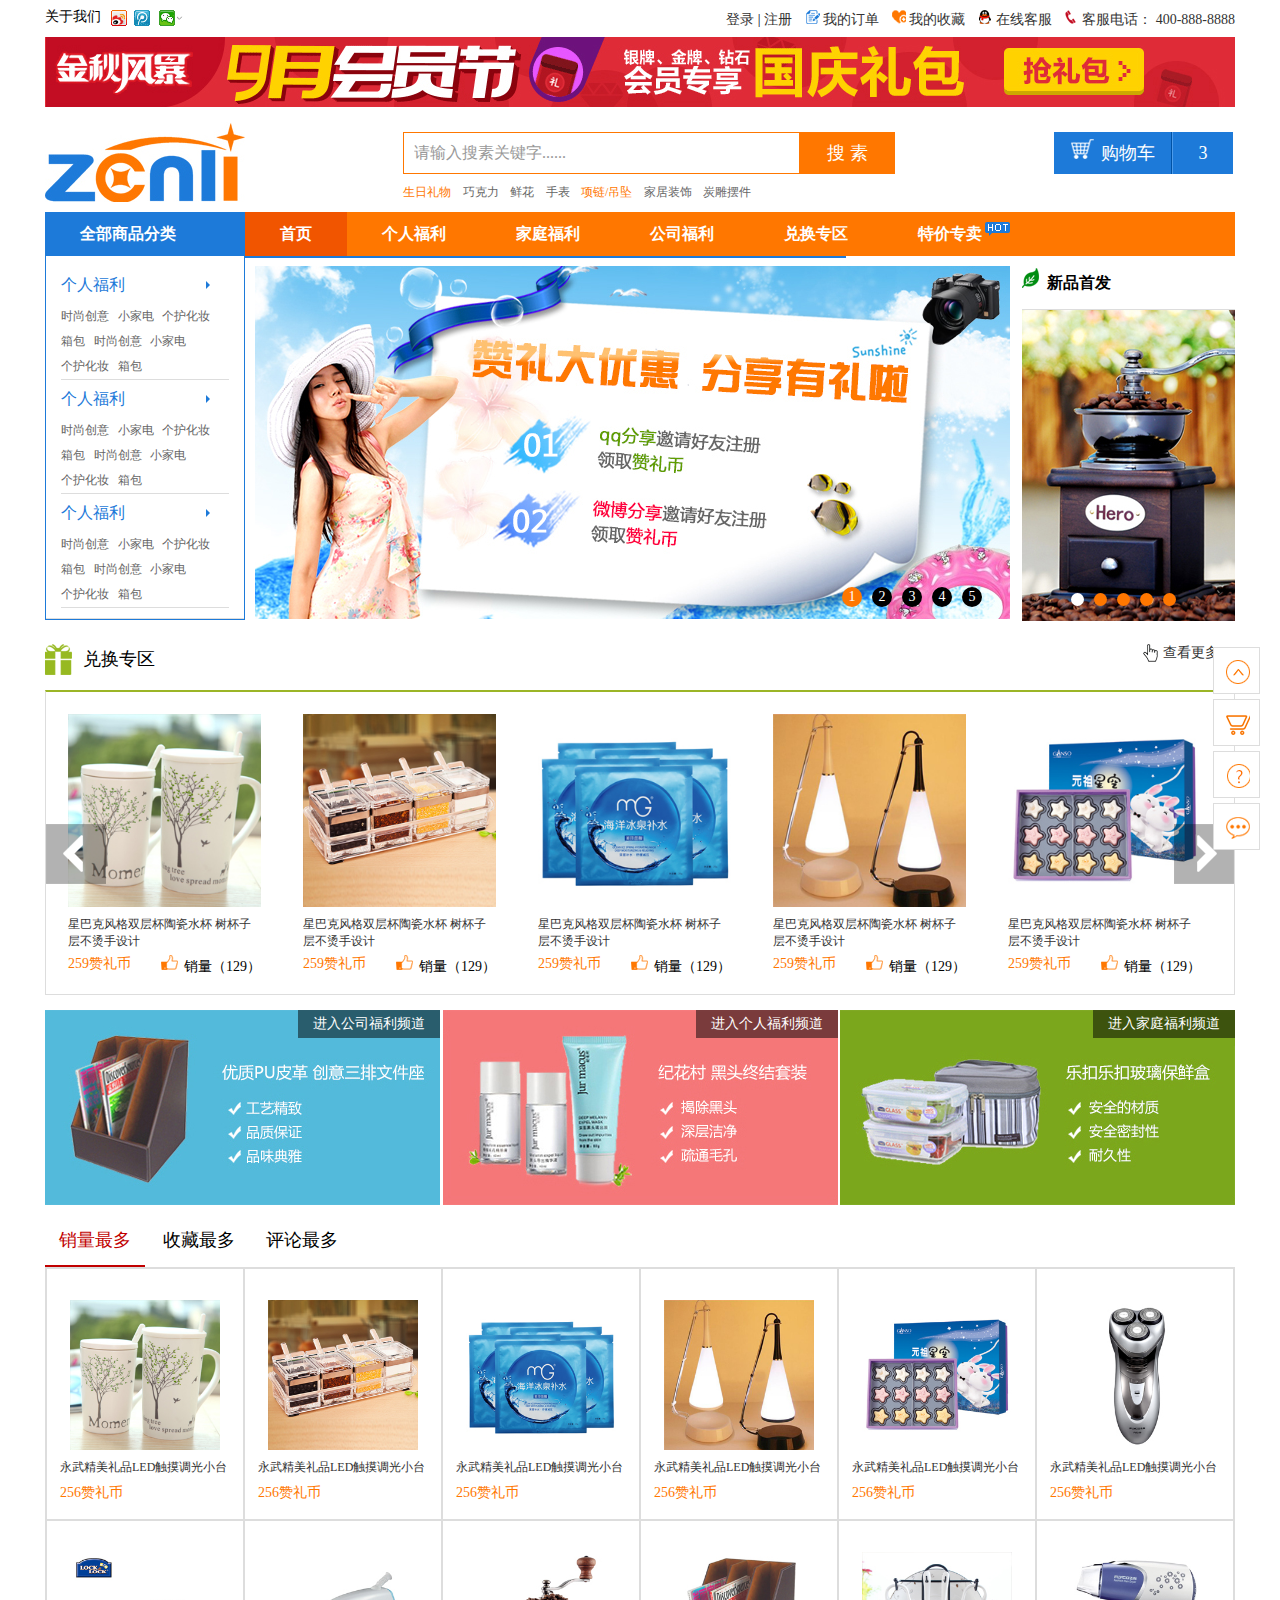
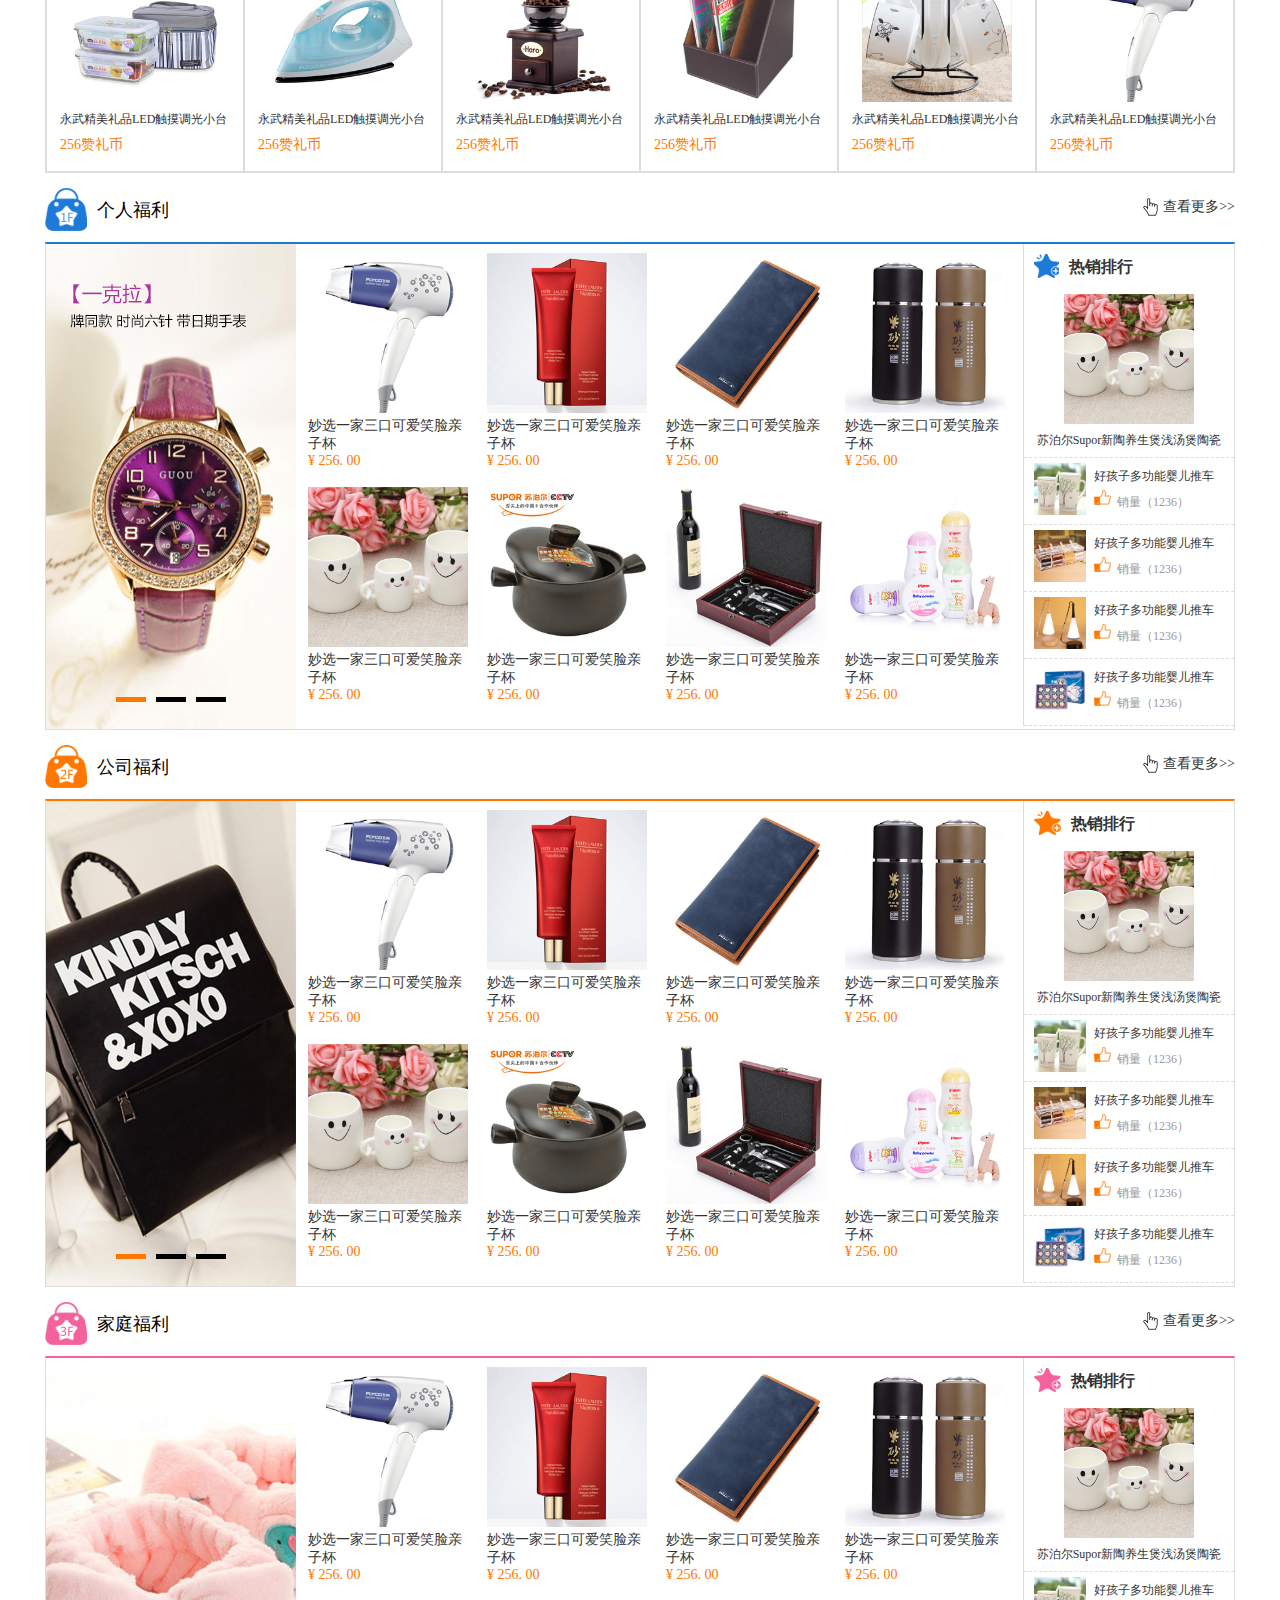
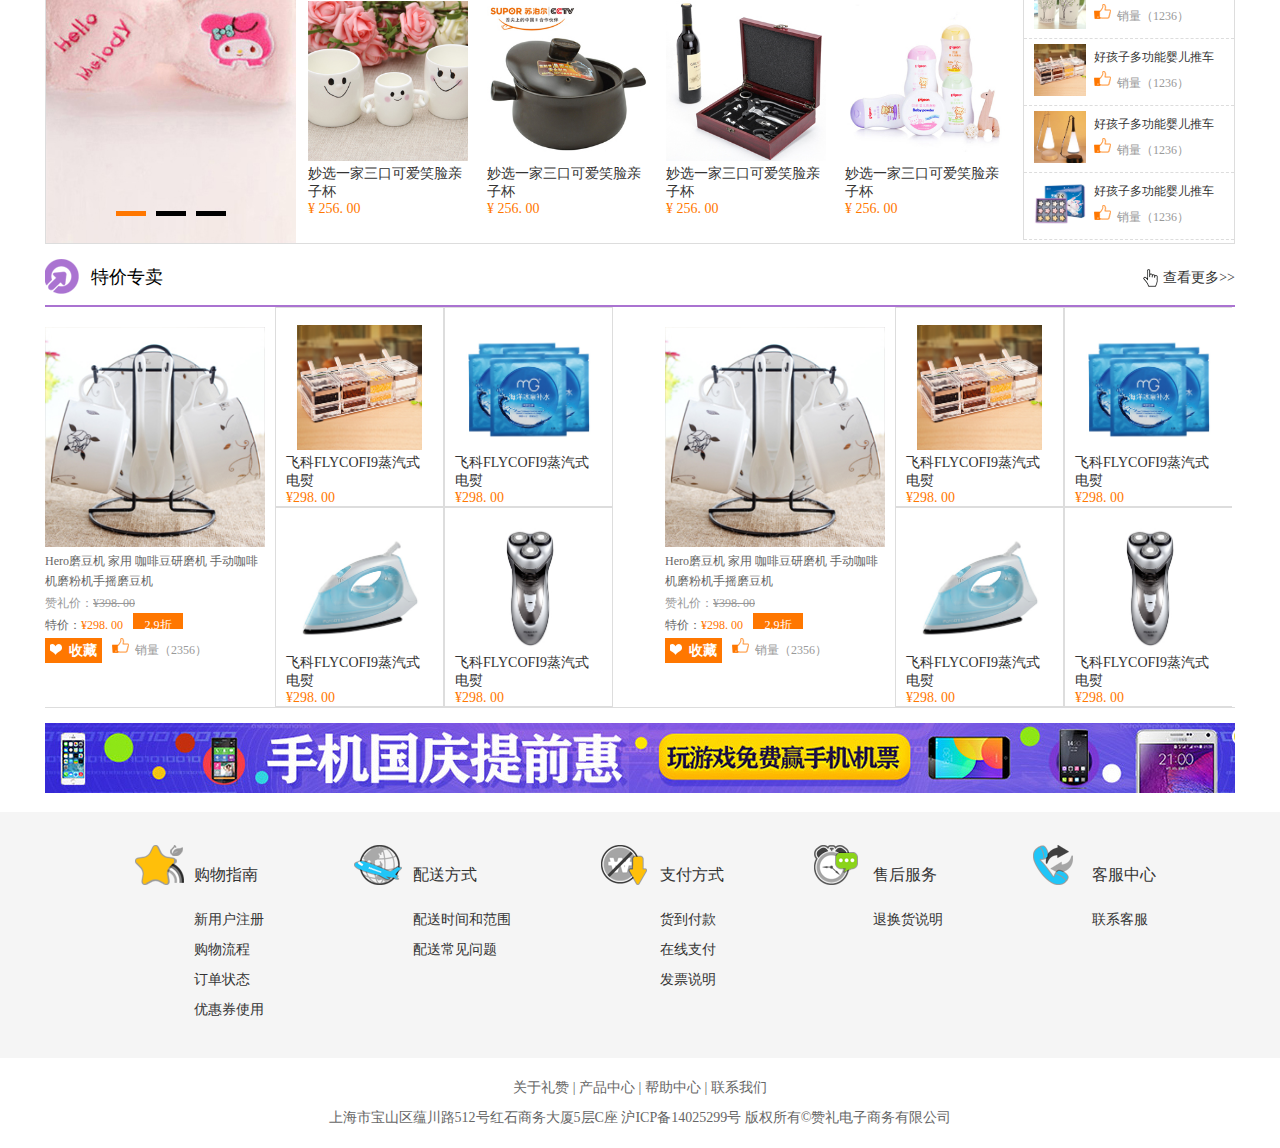
==== index.html @ 1779f163 "添加JS" ====
<!DOCTYPE html>
<html>

	<head>
		<meta charset="UTF-8">
		<title>赞礼首页</title>
		<link rel="stylesheet" type="text/css" href="css/whole.css" />
		<link rel="stylesheet" type="text/css" href="css/index.css" />
		<script type="text/javascript" src="js/jquery-2.1.0.js"></script>
		<script type="text/javascript" src="js/index.js"></script>
	</head>

	<body>
		<!--header start-->
		<div id="header"></div>
		<!--header end-->
		<div class="w">
			<!--top start-->
			<div class="top clear">
				<div class="logo left">
					<img src="img/index_img/logo.jpg" width="200" height="80" />
				</div>
				<div class="search left">
					<form action="#" method="post" class="search_form clear">
						<input type="text" value="请输入搜素关键字......" class="left" />
						<input type="button" value="搜 素" class="left" />
					</form>
					<div class="list">
						<a href="#" class="current">生日礼物</a>
						<a href="#">巧克力</a>
						<a href="#">鲜花</a>
						<a href="#">手表</a>
						<a href="#" class="current">项链/吊坠</a>
						<a href="#">家居装饰</a>
						<a href="#">炭雕摆件</a>
					</div>
				</div>
				<div class="shoppingCart left">
					<span class="cart_word"><span class="cart"></span>购物车</span><span class="cart_num">3</span>
				</div>
			</div>
			<!--top end-->

			<!--nav start-->
			<div class="nav">
				<ul class="clear">
					<li>
						<a href="#">全部商品分类</a>
					</li>
					<li>
						<a href="#">首页</a>
					</li>
					<li>
						<a href="personalWefare.html" target="_blank">个人福利</a>
					</li>
					<li>
						<a href="#">家庭福利</a>
					</li>
					<li>
						<a href="companyWelfare.html" target="_blank">公司福利</a>
					</li>
					<li>
						<a href="#">兑换专区</a>
					</li>
					<li>
						<a href="#">特价专卖</a>
					</li>
					<li></li>
				</ul>
			</div>
			<!--nav end-->

			<!--banner start-->
			<div class="banner clear">
				<div class="sidebar left">
					<ul class="sidebar_con">
						<li class="clear">
							<a href="#" class="left">个人福利<span class="right"></a></span>
							<div class="sidebar_list clear">
								<a href="#">时尚创意</a>
								<a href="#">小家电</a>
								<a href="#">个护化妆</a>
								<a href="#">箱包</a>
								<a href="#">时尚创意</a>
								<a href="#">小家电</a>
								<a href="#">个护化妆</a>
								<a href="#">箱包</a>
							</div>
						</li>
						<li class="clear">
							<a href="#" class="left">个人福利<span class="right"></a></span>
							<div class="sidebar_list">
								<a href="#">时尚创意</a>
								<a href="#">小家电</a>
								<a href="#">个护化妆</a>
								<a href="#">箱包</a>
								<a href="#">时尚创意</a>
								<a href="#">小家电</a>
								<a href="#">个护化妆</a>
								<a href="#">箱包</a>
							</div>
						</li>
						<li class="clear">
							<a href="#" class="left">个人福利<span class="right"></a></span>
							<div class="sidebar_list">
								<a href="#">时尚创意</a>
								<a href="#">小家电</a>
								<a href="#">个护化妆</a>
								<a href="#">箱包</a>
								<a href="#">时尚创意</a>
								<a href="#">小家电</a>
								<a href="#">个护化妆</a>
								<a href="#">箱包</a>
							</div>
						</li>
					</ul>
					<div class="subnav">
						<div class="item item-1">
							<dl class="clear">
								<dt><a href="#">手机通讯</a></dt>								
								<dd><a href="#">对讲机</a></dd>
								<dd><a href="#">3G上网卡</a></dd>
								<dd><a href="#">中国移动</a></dd>
								<dd><a href="#">中国电信</a></dd>
								<dd><a href="#">中国联通</a></dd>
								<dd><a href="#">三星</a></dd>
								<dd><a href="#">苹果</a></dd>
								<dd><a href="#">华为</a></dd>
								<dd><a href="#">小米</a></dd>
								<dd><a href="#">诺基亚</a></dd>
								<dd><a href="#">联想HTC</a></dd>
								<dd><a href="#">索尼</a></dd>
								<dd><a href="#">中兴</a></dd>
								<dd><a href="#">酷派</a></dd>
								<dd><a href="#">OPPO</a></dd>															
							</dl>
						</div>
						<div class="item item-2">
							<dl class="clear">
								<dt><a href="#">手机通讯</a></dt>								
								<dd><a href="#">对讲机</a></dd>
								<dd><a href="#">3G上网卡</a></dd>
								<dd><a href="#">中国移动</a></dd>
								<dd><a href="#">中国电信</a></dd>
								<dd><a href="#">中国联通</a></dd>
								<dd><a href="#">三星</a></dd>
								<dd><a href="#">苹果</a></dd>
								<dd><a href="#">华为</a></dd>
								<dd><a href="#">小米</a></dd>
								<dd><a href="#">诺基亚</a></dd>
								<dd><a href="#">联想HTC</a></dd>
								<dd><a href="#">索尼</a></dd>
								<dd><a href="#">中兴</a></dd>
								<dd><a href="#">酷派</a></dd>
								<dd><a href="#">OPPO</a></dd>															
							</dl>
						</div>
						<div class="item item-3">
							<dl class="clear">
								<dt><a href="#">手机通讯</a></dt>								
								<dd><a href="#">对讲机</a></dd>
								<dd><a href="#">3G上网卡</a></dd>
								<dd><a href="#">中国移动</a></dd>
								<dd><a href="#">中国电信</a></dd>
								<dd><a href="#">中国联通</a></dd>
								<dd><a href="#">三星</a></dd>
								<dd><a href="#">苹果</a></dd>
								<dd><a href="#">华为</a></dd>
								<dd><a href="#">小米</a></dd>
								<dd><a href="#">诺基亚</a></dd>
								<dd><a href="#">联想HTC</a></dd>
								<dd><a href="#">索尼</a></dd>
								<dd><a href="#">中兴</a></dd>
								<dd><a href="#">酷派</a></dd>
								<dd><a href="#">OPPO</a></dd>															
							</dl>
						</div>
					</div>
				</div>
				<div class="banner_img left">
					<ul class="clear">
						<li>
							<a href="#"><img src="img/index_img/banner/banner1.jpg" /></a>
						</li>
						<li>
							<a href="#"><img src="img/index_img/banner/banner2.jpg" /></a>
						</li>
						<li>
							<a href="#"><img src="img/index_img/banner/banner3.jpg" /></a>
						</li>
						<li>
							<a href="#"><img src="img/index_img/banner/banner4.jpg" /></a>
						</li>
						<li>
							<a href="#"><img src="img/index_img/banner/banner5.jpg" /></a>
						</li>
					</ul>
					<div class="items clear">
						<span>1</span>
						<span>2</span>
						<span>3</span>
						<span>4</span>
						<span>5</span>
					</div>
				</div>
				<div class="new_product right">
					<h3><span></span>新品首发</h3>
					<div class="product_img">
						<ul class="clear">
							<li>
								<a href="#"><img src="img/index_img/banner/new1.jpg" /></a>
							</li>
							<li>
								<a href="#"><img src="img/index_img/banner/new1.jpg" /></a>
							</li>
							<li>
								<a href="#"><img src="img/index_img/banner/new1.jpg" /></a>
							</li>
							<li>
								<a href="#"><img src="img/index_img/banner/new1.jpg" /></a>
							</li>
							<li>
								<a href="#"><img src="img/index_img/banner/new1.jpg" /></a>
							</li>
						</ul>
						<div class="items clear"></div>
					</div>
				</div>
			</div>
			<!--banner end-->

			<!--兑换专区 start-->
			<div class="title clear">
				<div class="column left clear">
					<strong class="duihuan"></strong>
					<span>兑换专区</span>
				</div>
				<div class="more right clear">
					<strong></strong>
					<a href="#">查看更多>></a>
				</div>
			</div>
			<div class="product">
				<div class="clickyou"></div>
				<div class="clickzuo"></div>
				<div class="productcon clear">
					<dl>
						<dt><a href="#"><img src="img/index_img/product/1.jpg" /></a></dt>
						<dd>
							<a href="#">星巴克风格双层杯陶瓷水杯 树杯子层不烫手设计</a>
						</dd>
						<dd class="clear">
							<i class="left">259赞礼币</i><span class="right"><strong></strong>销量（129）</span></dd>
					</dl>
					<dl>
						<dt><a href="#"><img src="img/index_img/product/2.jpg" /></a></dt>
						<dd>
							<a href="#">星巴克风格双层杯陶瓷水杯 树杯子层不烫手设计</a>
						</dd>
						<dd class="clear">
							<i class="left">259赞礼币</i><span class="right"><strong></strong>销量（129）</span></dd>
					</dl>
					<dl>
						<dt><a href="#"><img src="img/index_img/product/3.jpg" /></a></dt>
						<dd>
							<a href="#">星巴克风格双层杯陶瓷水杯 树杯子层不烫手设计</a>
						</dd>
						<dd class="clear">
							<i class="left">259赞礼币</i><span class="right"><strong></strong>销量（129）</span></dd>
					</dl>
					<dl>
						<dt><a href="#"><img src="img/index_img/product/4.jpg" /></a></dt>
						<dd>
							<a href="#">星巴克风格双层杯陶瓷水杯 树杯子层不烫手设计</a>
						</dd>
						<dd class="clear">
							<i class="left">259赞礼币</i><span class="right"><strong></strong>销量（129）</span></dd>
					</dl>
					<dl>
						<dt><a href="#"><img src="img/index_img/product/5.jpg" /></a></dt>
						<dd>
							<a href="#">星巴克风格双层杯陶瓷水杯 树杯子层不烫手设计</a>
						</dd>
						<dd class="clear">
							<i class="left">259赞礼币</i><span class="right"><strong></strong>销量（129）</span></dd>
					</dl>
				</div>
			</div>
			<!--兑换专区    end -->

			<!--进入频道   start -->
			<div class="channel clear">
				<dl class="left">
					<dt><a href="#"><img src="img/index_img/channel/channel1.jpg"/></a></dt>
					<dd>
						<a href="#">进入公司福利频道</a>
					</dd>
				</dl>
				<dl class="left">
					<dt><a href="#"><img src="img/index_img/channel/channel2.jpg"/></a></dt>
					<dd>
						<a href="#">进入个人福利频道</a>
					</dd>
				</dl>
				<dl class="right">
					<dt><a href="#"><img src="img/index_img/channel/channel3.jpg"/></a></dt>
					<dd>
						<a href="#">进入家庭福利频道</a>
					</dd>
				</dl>
			</div>
			<!--进入频道     end-->

			<!--销量最多  start-->
			<div class="mostspan">
				<span class="current">销量最多</span>
				<span>收藏最多</span>
				<span>评论最多</span>
			</div>
			<div class="mostproduct clear">
				<dl class="left">
					<dt><a href="#"><img src="img/index_img/product/1.jpg"/></a></dt>
					<dd>
						<a href="#">永武精美礼品LED触摸调光小台</a>
					</dd>
					<dd><span>256赞礼币</span></dd>
				</dl>
				<dl class="left">
					<dt><a href="#"><img src="img/index_img/product/2.jpg"/></a></dt>
					<dd>
						<a href="#">永武精美礼品LED触摸调光小台</a>
					</dd>
					<dd><span>256赞礼币</span></dd>
				</dl>
				<dl class="left">
					<dt><a href="#"><img src="img/index_img/product/3.jpg"/></a></dt>
					<dd>
						<a href="#">永武精美礼品LED触摸调光小台</a>
					</dd>
					<dd><span>256赞礼币</span></dd>
				</dl>
				<dl class="left">
					<dt><a href="#"><img src="img/index_img/product/4.jpg"/></a></dt>
					<dd>
						<a href="#">永武精美礼品LED触摸调光小台</a>
					</dd>
					<dd><span>256赞礼币</span></dd>
				</dl>
				<dl class="left">
					<dt><a href="#"><img src="img/index_img/product/5.jpg"/></a></dt>
					<dd>
						<a href="#">永武精美礼品LED触摸调光小台</a>
					</dd>
					<dd><span>256赞礼币</span></dd>
				</dl>
				<dl class="left">
					<dt><a href="#"><img src="img/index_img/product/6.jpg"/></a></dt>
					<dd>
						<a href="#">永武精美礼品LED触摸调光小台</a>
					</dd>
					<dd><span>256赞礼币</span></dd>
				</dl>
				<dl class="left">
					<dt><a href="#"><img src="img/index_img/product/7.jpg"/></a></dt>
					<dd>
						<a href="#">永武精美礼品LED触摸调光小台</a>
					</dd>
					<dd><span>256赞礼币</span></dd>
				</dl>
				<dl class="left">
					<dt><a href="#"><img src="img/index_img/product/8.jpg"/></a></dt>
					<dd>
						<a href="#">永武精美礼品LED触摸调光小台</a>
					</dd>
					<dd><span>256赞礼币</span></dd>
				</dl>
				<dl class="left">
					<dt><a href="#"><img src="img/index_img/product/9.jpg"/></a></dt>
					<dd>
						<a href="#">永武精美礼品LED触摸调光小台</a>
					</dd>
					<dd><span>256赞礼币</span></dd>
				</dl>
				<dl class="left">
					<dt><a href="#"><img src="img/index_img/product/10.jpg"/></a></dt>
					<dd>
						<a href="#">永武精美礼品LED触摸调光小台</a>
					</dd>
					<dd><span>256赞礼币</span></dd>
				</dl>
				<dl class="left">
					<dt><a href="#"><img src="img/index_img/product/11.jpg"/></a></dt>
					<dd>
						<a href="#">永武精美礼品LED触摸调光小台</a>
					</dd>
					<dd><span>256赞礼币</span></dd>
				</dl>
				<dl class="left">
					<dt><a href="#"><img src="img/index_img/product/12.jpg"/></a></dt>
					<dd>
						<a href="#">永武精美礼品LED触摸调光小台</a>
					</dd>
					<dd><span>256赞礼币</span></dd>
				</dl>
			</div>
			<!--销量最多  end-->

			<!--个人福利  start-->
			<div class="title1 clear">
				<div class="column left clear">
					<strong class="personal"></strong>
					<span>个人福利</span>
				</div>
				<div class="more right clear">
					<strong></strong>
					<a href="#">查看更多>></a>
				</div>
			</div>
			<div class="personalWelfare clear">
				<div class="personalLeft left">
					<ul>
						<li>
							<a href="#"><img src="img/index_img/special/big1.jpg" /></a>
						</li>
						<li>
							<a href="#"><img src="img/index_img/special/big2.jpg" /></a>
						</li>
						<li>
							<a href="#"><img src="img/index_img/special/big3.jpg" /></a>
						</li>
					</ul>
					<div class="items clear">
						<span class="current"></span>
						<span></span>
						<span></span>
					</div>
				</div>
				<div class="personalCenter left clear">
					<dl class="left">
						<dt><a href="#"><img src="img/index_img/product/12.jpg"/></a></dt>
						<dd>
							<a href="#">妙选一家三口可爱笑脸亲子杯</a>
						</dd>
						<dd><span>¥ 256. 00</span></dd>
					</dl>
					<dl class="left">
						<dt><a href="#"><img src="img/index_img/product/13.jpg"/></a></dt>
						<dd>
							<a href="#">妙选一家三口可爱笑脸亲子杯</a>
						</dd>
						<dd><span>¥ 256. 00</span></dd>
					</dl>
					<dl class="left">
						<dt><a href="#"><img src="img/index_img/product/14.jpg"/></a></dt>
						<dd>
							<a href="#">妙选一家三口可爱笑脸亲子杯</a>
						</dd>
						<dd><span>¥ 256. 00</span></dd>
					</dl>
					<dl class="left">
						<dt><a href="#"><img src="img/index_img/product/15.jpg"/></a></dt>
						<dd>
							<a href="#">妙选一家三口可爱笑脸亲子杯</a>
						</dd>
						<dd><span>¥ 256. 00</span></dd>
					</dl>
					<dl class="left">
						<dt><a href="#"><img src="img/index_img/product/16.jpg"/></a></dt>
						<dd>
							<a href="#">妙选一家三口可爱笑脸亲子杯</a>
						</dd>
						<dd><span>¥ 256. 00</span></dd>
					</dl>
					<dl class="left">
						<dt><a href="#"><img src="img/index_img/product/17.jpg"/></a></dt>
						<dd>
							<a href="#">妙选一家三口可爱笑脸亲子杯</a>
						</dd>
						<dd><span>¥ 256. 00</span></dd>
					</dl>
					<dl class="left">
						<dt><a href="#"><img src="img/index_img/product/18.jpg"/></a></dt>
						<dd>
							<a href="#">妙选一家三口可爱笑脸亲子杯</a>
						</dd>
						<dd><span>¥ 256. 00</span></dd>
					</dl>
					<dl class="left">
						<dt><a href="#"><img src="img/index_img/product/19.jpg"/></a></dt>
						<dd>
							<a href="#">妙选一家三口可爱笑脸亲子杯</a>
						</dd>
						<dd><span>¥ 256. 00</span></dd>
					</dl>
				</div>
				<div class="personalRight right">
					<h4 class="clear"><span></span>热销排行</h4>
					<ul>
						<li>
							<a href="#"><img src="img/index_img/product/16.jpg" /></a>
						</li>
						<li>
							<a href="#">苏泊尔Supor新陶养生煲浅汤煲陶瓷</a>
						</li>
					</ul>
					<dl class="clear">
						<dt><a href="#"><img src="img/index_img/product/1.jpg"/></a></dt>
						<dd>
							<a href="#">好孩子多功能婴儿推车</a>
						</dd>
						<dd><span></span>销量（1236）</dd>
					</dl>
					<dl class="clear">
						<dt><a href="#"><img src="img/index_img/product/2.jpg"/></a></dt>
						<dd>
							<a href="#">好孩子多功能婴儿推车</a>
						</dd>
						<dd><span></span>销量（1236）</dd>
					</dl>
					<dl class="clear">
						<dt><a href="#"><img src="img/index_img/product/4.jpg"/></a></dt>
						<dd>
							<a href="#">好孩子多功能婴儿推车</a>
						</dd>
						<dd><span></span>销量（1236）</dd>
					</dl>
					<dl class="clear">
						<dt><a href="#"><img src="img/index_img/product/5.jpg"/></a></dt>
						<dd>
							<a href="#">好孩子多功能婴儿推车</a>
						</dd>
						<dd><span></span>销量（1236）</dd>
					</dl>
				</div>
			</div>
			<!--个人福利  end-->

			<!--公司福利  start-->
			<div class="title1 clear">
				<div class="column left clear">
					<strong class="company"></strong>
					<span>公司福利</span>
				</div>
				<div class="more right clear">
					<strong></strong>
					<a href="#">查看更多>></a>
				</div>
			</div>
			<div class="personalWelfare companyWelfare clear">
				<div class="personalLeft left">
					<ul>
						<li>
							<a href="#"><img src="img/index_img/special/big2.jpg" /></a>
						</li>
						<li>
							<a href="#"><img src="img/index_img/special/big1.jpg" /></a>
						</li>
						<li>
							<a href="#"><img src="img/index_img/special/big3.jpg" /></a>
						</li>
					</ul>
					<div class="items clear">
						<span class="current"></span>
						<span></span>
						<span></span>
					</div>
				</div>
				<div class="personalCenter left clear">
					<dl class="left">
						<dt><a href="#"><img src="img/index_img/product/12.jpg"/></a></dt>
						<dd>
							<a href="#">妙选一家三口可爱笑脸亲子杯</a>
						</dd>
						<dd><span>¥ 256. 00</span></dd>
					</dl>
					<dl class="left">
						<dt><a href="#"><img src="img/index_img/product/13.jpg"/></a></dt>
						<dd>
							<a href="#">妙选一家三口可爱笑脸亲子杯</a>
						</dd>
						<dd><span>¥ 256. 00</span></dd>
					</dl>
					<dl class="left">
						<dt><a href="#"><img src="img/index_img/product/14.jpg"/></a></dt>
						<dd>
							<a href="#">妙选一家三口可爱笑脸亲子杯</a>
						</dd>
						<dd><span>¥ 256. 00</span></dd>
					</dl>
					<dl class="left">
						<dt><a href="#"><img src="img/index_img/product/15.jpg"/></a></dt>
						<dd>
							<a href="#">妙选一家三口可爱笑脸亲子杯</a>
						</dd>
						<dd><span>¥ 256. 00</span></dd>
					</dl>
					<dl class="left">
						<dt><a href="#"><img src="img/index_img/product/16.jpg"/></a></dt>
						<dd>
							<a href="#">妙选一家三口可爱笑脸亲子杯</a>
						</dd>
						<dd><span>¥ 256. 00</span></dd>
					</dl>
					<dl class="left">
						<dt><a href="#"><img src="img/index_img/product/17.jpg"/></a></dt>
						<dd>
							<a href="#">妙选一家三口可爱笑脸亲子杯</a>
						</dd>
						<dd><span>¥ 256. 00</span></dd>
					</dl>
					<dl class="left">
						<dt><a href="#"><img src="img/index_img/product/18.jpg"/></a></dt>
						<dd>
							<a href="#">妙选一家三口可爱笑脸亲子杯</a>
						</dd>
						<dd><span>¥ 256. 00</span></dd>
					</dl>
					<dl class="left">
						<dt><a href="#"><img src="img/index_img/product/19.jpg"/></a></dt>
						<dd>
							<a href="#">妙选一家三口可爱笑脸亲子杯</a>
						</dd>
						<dd><span>¥ 256. 00</span></dd>
					</dl>
				</div>
				<div class="personalRight companyRight right">
					<h4 class="clear"><span></span>热销排行</h4>
					<ul>
						<li>
							<a href="#"><img src="img/index_img/product/16.jpg" /></a>
						</li>
						<li>
							<a href="#">苏泊尔Supor新陶养生煲浅汤煲陶瓷</a>
						</li>
					</ul>
					<dl class="clear">
						<dt><a href="#"><img src="img/index_img/product/1.jpg"/></a></dt>
						<dd>
							<a href="#">好孩子多功能婴儿推车</a>
						</dd>
						<dd><span></span>销量（1236）</dd>
					</dl>
					<dl class="clear">
						<dt><a href="#"><img src="img/index_img/product/2.jpg"/></a></dt>
						<dd>
							<a href="#">好孩子多功能婴儿推车</a>
						</dd>
						<dd><span></span>销量（1236）</dd>
					</dl>
					<dl class="clear">
						<dt><a href="#"><img src="img/index_img/product/4.jpg"/></a></dt>
						<dd>
							<a href="#">好孩子多功能婴儿推车</a>
						</dd>
						<dd><span></span>销量（1236）</dd>
					</dl>
					<dl class="clear">
						<dt><a href="#"><img src="img/index_img/product/5.jpg"/></a></dt>
						<dd>
							<a href="#">好孩子多功能婴儿推车</a>
						</dd>
						<dd><span></span>销量（1236）</dd>
					</dl>
				</div>
			</div>
			<!--家庭福利  start-->
			<div class="title1 clear">
				<div class="column left clear">
					<strong class="home"></strong>
					<span>家庭福利</span>
				</div>
				<div class="more right clear">
					<strong></strong>
					<a href="#">查看更多>></a>
				</div>
			</div>
			<div class="personalWelfare homeWelfare clear">
				<div class="personalLeft left">
					<ul>
						<li>
							<a href="#"><img src="img/index_img/special/big3.jpg" /></a>
						</li>
						<li>
							<a href="#"><img src="img/index_img/special/big2.jpg" /></a>
						</li>
						<li>
							<a href="#"><img src="img/index_img/special/big1.jpg" /></a>
						</li>
					</ul>
					<div class="items clear">
						<span class="current"></span>
						<span></span>
						<span></span>
					</div>
				</div>
				<div class="personalCenter left clear">
					<dl class="left">
						<dt><a href="#"><img src="img/index_img/product/12.jpg"/></a></dt>
						<dd>
							<a href="#">妙选一家三口可爱笑脸亲子杯</a>
						</dd>
						<dd><span>¥ 256. 00</span></dd>
					</dl>
					<dl class="left">
						<dt><a href="#"><img src="img/index_img/product/13.jpg"/></a></dt>
						<dd>
							<a href="#">妙选一家三口可爱笑脸亲子杯</a>
						</dd>
						<dd><span>¥ 256. 00</span></dd>
					</dl>
					<dl class="left">
						<dt><a href="#"><img src="img/index_img/product/14.jpg"/></a></dt>
						<dd>
							<a href="#">妙选一家三口可爱笑脸亲子杯</a>
						</dd>
						<dd><span>¥ 256. 00</span></dd>
					</dl>
					<dl class="left">
						<dt><a href="#"><img src="img/index_img/product/15.jpg"/></a></dt>
						<dd>
							<a href="#">妙选一家三口可爱笑脸亲子杯</a>
						</dd>
						<dd><span>¥ 256. 00</span></dd>
					</dl>
					<dl class="left">
						<dt><a href="#"><img src="img/index_img/product/16.jpg"/></a></dt>
						<dd>
							<a href="#">妙选一家三口可爱笑脸亲子杯</a>
						</dd>
						<dd><span>¥ 256. 00</span></dd>
					</dl>
					<dl class="left">
						<dt><a href="#"><img src="img/index_img/product/17.jpg"/></a></dt>
						<dd>
							<a href="#">妙选一家三口可爱笑脸亲子杯</a>
						</dd>
						<dd><span>¥ 256. 00</span></dd>
					</dl>
					<dl class="left">
						<dt><a href="#"><img src="img/index_img/product/18.jpg"/></a></dt>
						<dd>
							<a href="#">妙选一家三口可爱笑脸亲子杯</a>
						</dd>
						<dd><span>¥ 256. 00</span></dd>
					</dl>
					<dl class="left">
						<dt><a href="#"><img src="img/index_img/product/19.jpg"/></a></dt>
						<dd>
							<a href="#">妙选一家三口可爱笑脸亲子杯</a>
						</dd>
						<dd><span>¥ 256. 00</span></dd>
					</dl>
				</div>
				<div class="personalRight homeRight right">
					<h4 class="clear"><span></span>热销排行</h4>
					<ul>
						<li>
							<a href="#"><img src="img/index_img/product/16.jpg" /></a>
						</li>
						<li>
							<a href="#">苏泊尔Supor新陶养生煲浅汤煲陶瓷</a>
						</li>
					</ul>
					<dl class="clear">
						<dt><a href="#"><img src="img/index_img/product/1.jpg"/></a></dt>
						<dd>
							<a href="#">好孩子多功能婴儿推车</a>
						</dd>
						<dd><span></span>销量（1236）</dd>
					</dl>
					<dl class="clear">
						<dt><a href="#"><img src="img/index_img/product/2.jpg"/></a></dt>
						<dd>
							<a href="#">好孩子多功能婴儿推车</a>
						</dd>
						<dd><span></span>销量（1236）</dd>
					</dl>
					<dl class="clear">
						<dt><a href="#"><img src="img/index_img/product/4.jpg"/></a></dt>
						<dd>
							<a href="#">好孩子多功能婴儿推车</a>
						</dd>
						<dd><span></span>销量（1236）</dd>
					</dl>
					<dl class="clear">
						<dt><a href="#"><img src="img/index_img/product/5.jpg"/></a></dt>
						<dd>
							<a href="#">好孩子多功能婴儿推车</a>
						</dd>
						<dd><span></span>销量（1236）</dd>
					</dl>
				</div>
			</div>
			<!--家庭福利  end-->

			<!--特价专卖  start-->
			<div class="title1 clear">
				<div class="column1 left clear">
					<strong class="special"></strong>
					<span>特价专卖</span>
				</div>
				<div class="more right clear">
					<strong></strong>
					<a href="#">查看更多>></a>
				</div>
			</div>
			<div class="specialcon clear">
				<div class="specialcon_left left clear">
					<div class="leftconL left">
						<dl>
							<dt><a href="#"><img src="img/index_img/product/11.jpg"/></a></dt>
							<dd>
								<a href="#">Hero磨豆机 家用 咖啡豆研磨机 手动咖啡机磨粉机手摇磨豆机</a>
							</dd>
							<dd class="zheqian">赞礼价：<i>¥398. 00</i></dd>
							<dd class="zhehou clear"><b>特价：</b><i>¥298. 00</i><span>2.9折</span></dd>
							<dd class="ico clear"><b class="left"><i></i>收藏</b><span><i></i>销量（2356）</span></dd>
						</dl>
					</div>
					<div class="leftconR left clear">
						<dl class="left">
							<dt><a href="#"><img src="img/index_img/product/2.jpg"/></a></dt>
							<dd>
								<a href="#">飞科FLYCOFI9蒸汽式电熨</a>
							</dd>
							<dd><span>¥298. 00</span></dd>
						</dl>
						<dl class="left">
							<dt><a href="#"><img src="img/index_img/product/3.jpg"/></a></dt>
							<dd>
								<a href="#">飞科FLYCOFI9蒸汽式电熨</a>
							</dd>
							<dd><span>¥298. 00</span></dd>
						</dl>
						<dl class="left">
							<dt><a href="#"><img src="img/index_img/product/8.jpg"/></a></dt>
							<dd>
								<a href="#">飞科FLYCOFI9蒸汽式电熨</a>
							</dd>
							<dd><span>¥298. 00</span></dd>
						</dl>
						<dl class="left">
							<dt><a href="#"><img src="img/index_img/product/6.jpg"/></a></dt>
							<dd>
								<a href="#">飞科FLYCOFI9蒸汽式电熨</a>
							</dd>
							<dd><span>¥298. 00</span></dd>
						</dl>
					</div>
				</div>
				<div class="specialcon_left right specialcon_right clear">
					<div class="leftconL left">
						<dl>
							<dt><a href="#"><img src="img/index_img/product/11.jpg"/></a></dt>
							<dd>
								<a href="#">Hero磨豆机 家用 咖啡豆研磨机 手动咖啡机磨粉机手摇磨豆机</a>
							</dd>
							<dd class="zheqian">赞礼价：<i>¥398. 00</i></dd>
							<dd class="zhehou clear"><b>特价：</b><i>¥298. 00</i><span>2.9折</span></dd>
							<dd class="ico clear"><b class="left"><i></i>收藏</b><span><i></i>销量（2356）</span></dd>
						</dl>
					</div>
					<div class="leftconR right  clear">
						<dl class="left">
							<dt><a href="#"><img src="img/index_img/product/2.jpg"/></a></dt>
							<dd>
								<a href="#">飞科FLYCOFI9蒸汽式电熨</a>
							</dd>
							<dd><span>¥298. 00</span></dd>
						</dl>
						<dl class="left no">
							<dt><a href="#"><img src="img/index_img/product/3.jpg"/></a></dt>
							<dd>
								<a href="#">飞科FLYCOFI9蒸汽式电熨</a>
							</dd>
							<dd><span>¥298. 00</span></dd>
						</dl>
						<dl class="left">
							<dt><a href="#"><img src="img/index_img/product/8.jpg"/></a></dt>
							<dd>
								<a href="#">飞科FLYCOFI9蒸汽式电熨</a>
							</dd>
							<dd><span>¥298. 00</span></dd>
						</dl>
						<dl class="left no">
							<dt><a href="#"><img src="img/index_img/product/6.jpg"/></a></dt>
							<dd>
								<a href="#">飞科FLYCOFI9蒸汽式电熨</a>
							</dd>
							<dd><span>¥298. 00</span></dd>
						</dl>
					</div>
				</div>
			</div>
			<!--特价专卖  end-->

			<!--bottomadd start-->
			<div class="bottomadd">
				<img src="img/bottomadd.jpg" />
			</div>
			<!--bottomadd end-->
		</div>

		<!--footer start-->
		<div id="footer"></div>
		<!--footer end-->

		<script type="text/javascript" src="js/jquery-2.1.0.js"></script>
		<script type="text/javascript">
			$("#header").load("header.html");
			$("#footer").load("footer.html");
		</script>
	</body>

</html>
---- css/whole.css ----
@charset "utf-8";
*{
	margin: 0;
	padding: 0;
	list-style: none;
	font-family: "微软雅黑";
	font-size: 14px;
}
a{
	text-decoration: none;
	color: #333;
}
a img{
	border: 0;
}

.left{
	float: left;
}
.right{
	float: right;
}
.clear:after{
	display: block;
	content: "";
	clear: both;
}
.w{
	width: 1190px;
	margin: 0 auto;
}

/*header start*/
.header{
	margin-top: 10px;
	line-height: 14px;
}
.header a:hover{
	color: red;
}
.headerLeft>p{
	margin-right: 10px;
	line-height: 14px;
}
.headerLeft>a{
	display: inline-block;
	width: 18px;
	height: 16px;
	margin-right: 5px;
}
.headerLeft>a.weibo{	
	background: url(../img/index_img/whole.png) no-repeat 0 0;
}
.headerLeft>a.tengxun{
	background: url(../img/index_img/whole.png) no-repeat -21px 0;
}
.headerLeft>a.weixin{
	background: url(../img/index_img/whole.png) no-repeat -40px 0;
	margin-right: 2px;
}
.headerLeft>span{
	display: inline-block;
	background: url(../img/index_img/whole.png) no-repeat -143px 0;
	width: 6px;
	height: 4px;
    vertical-align: middle;
}

.headerRight>a{
	display: inline-block;
	margin-left: 10px;	

}
.headerRight>a:nth-of-type(2){
	margin-left: 0;
}
.headerRight>a>span{
	display: inline-block;
	margin-right: 3px;
	width: 14px;
	height: 14px;		
}

.headerRight>a>span.myOrder{
	background: url(../img/index_img/whole.png) no-repeat -64px 0;

}
.headerRight>a>span.collect{
	background: url(../img/index_img/whole.png) no-repeat -85px 0;
}
.headerRight>a>span.online{
	background: url(../img/index_img/whole.png) no-repeat -108px 0;
}
.headerRight>a>span.tel{
	background: url(../img/index_img/whole.png) no-repeat -127px 0;
}
/*header end*/

/*add start*/
.add{
	width: 100%;
	height: 70px;
	background-color: #df2b38;
	margin-top: 10px;
}
/*add end*/

/*top start*/
.top{
	margin-top: 15px;
}
.top .logo{
	width: 200px;
	height: 80px;
}
.top .search{
	margin-top: 10px;
	margin-left: 158px;
}
.top .search .search_form input[type="text"]{
	width: 385px;
	height: 40px;
	border: 1px solid #ff7700;
	padding-left: 10px;
	color: #999;
	font-size: 16px;
}
.top .search .search_form input[type="button"]{
	width: 95px;
	height: 42px;
	border: 0;
	background-color: #ff7700;
	color: #fff;
	font-size: 18px;
}
.top .search .list{
	margin-top: 10px;
}
.top .search .list>a{
	color: #666;
	display: inline-block;
	margin-right: 8px;
	font-size: 12px;
}
.top .search .list>a.current{
	color: #ff7700;
}
.top .shoppingCart{
	margin-left: 159px;
	background-color: #1d7ad9;
	height: 42px;
	line-height: 42px;
	margin-top: 10px;
}
.top .shoppingCart>span{
	display: inline-block;	
	font-size: 18px;
	color: #fff;
	text-align: center;
	height: 42px;
	line-height: 42px;
	cursor: pointer;
	
}
.top .shoppingCart>span.cart_word{
	width: 117px;
	border-right:1px solid #0052a5;
}
.top .shoppingCart>span.cart_word>span.cart{
	display: inline-block;
	background: url(../img/index_img/whole.png) no-repeat -185px 0;
	width: 25px;
	height: 20px;
	padding-right: 5px;
}
.top .shoppingCart>span.cart_num{
	border-left:1px solid #4c9beb;
	width: 60px;
}

.top .online{
	float: right;
	width: 135px;
}
.top .online>a>img{
	width: 135px;
}
/*top end*/

/*footer start*/
.footertop{
	margin-top: 10px;
	background-color: #f5f5f5;
}
.footertop .w{
	padding: 33px 0;
}
.footertop .w>dl{
	margin-left: 90px;
}
.footertop .w>dl>dt{
	font-size: 16px;
	color: #333;
	line-height: 60px;
}
.footertop .w>dl>dt>span{
	float: left;
	display: inline-block;	
	width: 49px;
	height: 41px;
	margin-right: 10px;	
}
.footertop .w>dl>dt.one>span{
	background: url(../img/index_img/whole.png) no-repeat 0 -28px;
}
.footertop .w>dl>dt.two>span{
	background: url(../img/index_img/whole.png) no-repeat -62px -28px;
}
.footertop .w>dl>dt.three>span{
	background: url(../img/index_img/whole.png) no-repeat -120px -28px;
}
.footertop .w>dl>dt.four>span{
	background: url(../img/index_img/whole.png) no-repeat -177px -28px;
}
.footertop .w>dl>dt.five>span{
	background: url(../img/index_img/whole.png) no-repeat -233px -28px;
}
.footertop .w>dl>dd{
	height: 30px;
	line-height: 30px;
	padding-left: 59px;
}
.footertop .w>dl>dd>a:hover{
	color: #FF7700;
}
.footerbottom{
	padding: 15px 0;	
}
.footerbottom>p{
	text-align: center;
	color: #666;
	line-height: 30px;

}
.footerbottom>p>a{
	color: #666;
}
.footerbottom>p>a:hover{
	color: #FF7700;
}
/*footer end*/

/*返回顶部*/
ul.goback{
	position: fixed;
	right: 20px;
	bottom: 50px;
}
ul.goback>li{
	width: 45px;
	height: 45px;
	border: #ddd solid 1px;
	margin-top: 5px;
	background-color: #fff;
}
ul.goback>li>a>strong{
	display: inline-block;
	background: url(../img/index_img/whole.png) no-repeat 0 -75px;
	width: 24px;
	height: 24px;
	font-size: 12px;
	margin: 12px 0 0 12px;
}
ul.goback>li.gocar>a>strong{
	background: url(../img/index_img/whole.png) no-repeat -32px -75px;	
}
ul.goback>li.help>a>strong{
	background: url(../img/index_img/whole.png) no-repeat -69px -75px;	
}
ul.goback>li.contact>a>strong{
	background: url(../img/index_img/whole.png) no-repeat -105px -75px;	
}
ul.goback>li>a>span{
	display: inline-block;
	font-size: 12px;
	color: #FF7700;
	line-height: 16px;
	padding: 8px 7px;
	text-align: center;
	display: none;
}
ul.goback>li:hover>a>strong{
	display: none;
}
ul.goback>li:hover>a>span{
	display: block;
}
---- css/index.css ----
@charset "utf-8";
*{
	margin: 0;
	padding: 0;
	list-style: none;
	font-family: "微软雅黑";
	font-size: 14px;
}
a{
	text-decoration: none;
	color: #333;
}
a img{
	border: 0;
}

.left{
	float: left;
}
.right{
	float: right;
}
.clear:after{
	display: block;
	content: "";
	clear: both;
}
.w{
	width: 1190px;
	margin: 0 auto;
}

/*nav start*/
.nav{
	margin-top: 10px;
	height: 44px;
		background-color: #ff7700;	
}
.nav>ul{
	position: relative;
}
.nav>ul>li{
	float: left;

}
.nav>ul>li:hover{
	background-color: #f15500;
}
.nav>ul>li>a{
	display: inline-block;
	font-size: 16px;
	color: #fff;
	line-height: 44px;
	padding: 0 35px;
	font-weight: bold;
	text-align: center;
}
.nav>ul>li:first-of-type{
	background-color: #1d7ad9;
	width: 200px;
}
.nav>ul>li:nth-of-type(2){
	background-color: #f15500;
}
.nav>ul>li:last-of-type{
	background: url(../img/index_img/whole.png) no-repeat -154px 0;
	width: 25px;
	height: 14px;
	padding: 0;
	position: absolute;
	right: 225px;
	top: 10px;		
}
/*nav end*/

/*banner start*/
.banner .sidebar{
	width: 198px;
	border: 1px solid #1d7ad9;
	border-top: none;
	background-color: #fff;
	position: relative;
}
.sidebar .sidebar_con{
	padding: 10px 15px;
	border-bottom:1px solid #ddd;
}
.sidebar .sidebar_con>li{
	line-height: 16px;
	border-bottom: 1px solid #ddd;
}
.sidebar .sidebar_con>li>a{
	display: inline-block;
	width: 150px;
	color: #1d7ad9;
	line-height: 8px;
	font-size: 16px;
	padding: 15px 0;
}
.sidebar .sidebar_con>li>a>span{
	display: inline-block;
	background: url(../img/index_img/whole.png) no-repeat -242px 0;
	width: 6px;
	height: 8px;	
}

.sidebar_con .sidebar_list>a{
	display: inline-block;
	font-family: "宋体";
	font-size: 12px;
	color: #666;
	margin-right: 5px;
	line-height: 25px;
}
.sidebar_con .sidebar_list>a:hover{
	color: #ff7800;
}
.sidebar .subnav{
	position: absolute;
	top: 0;
	left: 198px;
	width: 600px;
	z-index: 9999;
	border: #1D7AD9 solid 1px;
	background-color: #fff;
} 
.subnav .item{
	width: inherit;
	display: none;
}
.subnav .item .active{
	display: block;
}
.sidebar .subnav>dl>dt{
	float: left;
}
.sidebar .subnav>dl>dd{
	float: left;
}
.banner .banner_img{
	width: 755px;
	height: 353px;
	margin: 10px;
	position: relative;
	overflow: hidden;
}
.banner_img>ul{
	position: absolute;
	top: 0;
	left: 0;
}
.banner_img>ul>li{
	width: 755px;
	height: 353px;
	float: left;
}
.banner_img>ul>li>img{
	width: inherit;
	height: inherit;
}
.banner_img .items{
	position: absolute;
	bottom: 12px;
	right: 18px;
}
.banner_img .items>span{
	display: inline-block;
	height: 20px;
	width: 20px;
	background-color: #000;
	color: #fff;
	border-radius: 50%;
	text-align: center;
	line-height: 20px;
	float: left;
	margin-right: 10px;
}
.banner_img .items>span.current{
	background-color: #FF7700;
}
.banner .new_product>h3{
	font-size: 16px;
	font-weight: none;
	line-height: 16px;
	margin-top: 12px;
}
.banner .new_product>h3>span{
	display: inline-block;
	background: url(../img/index_img/whole.png) no-repeat -140px -150px;
	width: 20px;
	height: 20px;
	padding-right: 5px;
}
.product_img{
	position: relative;
	width: 213px;
	height: 312px;
	overflow: hidden;
	margin-top: 18px;
}
.product_img>ul{
	width: 213px;
	height: 312px;
	border-top: 1px solid #ddd;
	padding: 0;
	position: absolute;
	left: 0;
	top: 0;
}
.product_img>ul>li{
	width: 213px;
	height: 312px;
	float: left;
}
.product_img>ul>li>a>img{
	width: inherit;
	height: inherit;
}
.product_img>div.items{
	position: absolute;
	bottom: 15px;
	left: 50%;
	margin-left: -75px;
}
.product_img>div.items>span{
	display: inline-block;
	height: 13px;
	width: 13px;
	background-color: #FF7700;
	border-radius: 50%;
	float: left;
	margin-right: 10px;
}
.product_img>div.items>span.current{
	background-color: #fff;
}
/*banner end*/

/*兑换专区   start*/
.title{
	margin-top: 15px;
}

.title .column>strong.duihuan{
	float: left;
	display: inline-block;
	background: url(../img/index_img/whole.png) no-repeat -135px -111px;
	width: 28px;
	height: 31px;
	margin-right: 10px;
}
.title .column>span{
	display: inline-block;
	font-size: 18px;
	float: left;
	line-height: 31px;
	
}
.title .more>strong{
	float: left;
	display: inline-block;
	background: url(../img/index_img/whole.png) no-repeat -185px -150px;
	width: 15px;
	height: 20px;
	margin-right: 5px;
}
.title .more>a:hover{
	color: #F15500;
}
.product{
	margin-top: 15px;
	border: 1px solid #ddd;
	border-top: 2px solid #9bb526;
	position: relative;
}

.product .productcon>dl{
	float: left;
	width: 193px;
	margin: 22px 20px 18px 22px;
}
.product .productcon>dl>dt>a>img{
	width: 193px;
	height: 193px;
}
.product .productcon>dl>dd{
	margin-top: 5px;
}
.product .productcon>dl>dd>a{
	font-size: 12px;
}
.product .productcon>dl>dd>i{
	color: #FF7700;
	font-style: normal;
}
.product .productcon>dl>dd>span>strong{
	display: inline-block;
	background: url(../img/index_img/whole.png) no-repeat -218px 0;
	width: 18px;
	height: 16px;
	margin-right: 5px;
}
.product .clickyou{
	position: absolute;
	top: 132px;
	left: 0;
	background: url(../img/index_img/whole.png) no-repeat 0 -111px;
	width: 60px;
	height: 60px;
}
.product .clickzuo{
	position: absolute;
	top:132px;
	right: 0;
	background: url(../img/index_img/whole.png) no-repeat -65px -111px;
	width: 60px;
	height: 60px;
}
/*兑换专区   end*/

/*进入频道   start*/
.channel{
	margin-top: 15px;
}
.channel>dl{
	position: relative;
}
.channel>dl:first-of-type{
	margin-right:  3px;
}
.channel>dl>dt{
	width: 395px;
	height: 195px;
}
.channel>dl>dt>a>img{
	width: 395px;
	height: 195px;
}
.channel>dl>dd{
	position: absolute;
	top: 0;
	right: 0;
	background-color: rgba(0,0,0,0.5);
	padding: 5px 15px;
}
.channel>dl>dd>a{
	color: #fff;
}
/*进入频道   end*/

/*销量最多   start*/
.mostspan{
	margin-top: 10px;
}
.mostspan>span{
	display: inline-block;
	font-size: 18px;
	line-height: 50px;
	width: 100px;
	text-align: center;
}
.mostspan>span.current{
	color: #c10000;
	border-bottom:2px solid #c10000;
}
.mostproduct{
	border:1px solid #ddd;
}
.mostproduct>dl{
	width: 170px;
	padding: 13px;
	border:1px solid #ddd;
}
.mostproduct>dl>dt{
	text-align: center;
	margin-top: 18px;
}
.mostproduct>dl>dt>a>img{
		
	width: 150px;
	height: 150px;
}
.mostproduct>dl>dd{
	height: 26px;
	line-height: 26px;
}
.mostproduct>dl>dd>a{
	font-size: 12px;
}
.mostproduct>dl>dd>span{
	color: #FF7700;
}
/*销量最多   end*/

/*个人福利   start*/
.title1{
	margin-top: 15px;
}

.title1 .column>strong.personal{
	float: left;
	display: inline-block;
	background: url(../img/index_img/whole.png) no-repeat 0 -179px;
	width: 42px;
	height: 44px;
	margin-right: 10px;
}
.title1 .column>span{
	display: inline-block;
	font-size: 18px;
	float: left;
	line-height: 44px;
	
}
.title1 .more{
	margin-top: 10px;
}
.title1 .more>strong{
	float: left;
	display: inline-block;
	background: url(../img/index_img/whole.png) no-repeat -185px -150px;
	width: 15px;
	height: 20px;
	margin-right: 5px;
}

.title1 .more>a:hover{
	color: #F15500;
}

.personalWelfare{
	border:1px solid #ddd;
	border-top: 2px solid #1D7AD9;
	margin-top: 10px;
	height: 485px;
}
.personalLeft{
	width: 250px;
	height: 485px;
	position: relative;
	overflow: hidden;
}
.personalLeft>ul{
	position: absolute;
	top: 0;
	left: 0;
}
.personalLeft>ul>li{
	width: 250px;
	height: 485px;
}
.personalLeft>ul>li>a>img{
	width: 250px;
	height: 485px;
}
.personalLeft .items{
	position: absolute;
	bottom: 27px;
	left: 70px;
}
.personalLeft .items>span{
	display: inline-block;
	width: 30px;
	height: 5px;
	background-color: #000;
	float: left;
	margin-right: 10px;
}
.personalLeft .items>span.current{
	background-color: #FF7700;
}
.personalCenter{
	width: 725px;
}
.personalCenter>dl{
	width: 155px;
	padding: 9px 12px;
	
}
.personalCenter>dl>dt{
	text-align: center;
}

.personalCenter>dl>dt>a>img{
	width: 160px;
	height: 160px;
}
.personalCenter>dl>dd>span{
	color: #FF7700;
}
.personalRight{
	width: 210px;
	border-left:1px solid #ddd ;
}
.personalRight>h4{
	font-size: 16px;
	height: 25px;
	line-height: 25px;
	padding: 10px;
	color: #333;
}
.personalRight>h4>span{
	display: inline-block;
	float: left;
	background: url(../img/index_img/whole.png) no-repeat -50px -180px;
	width: 25px;
	height: 25px;
	margin-right: 10px;
}
.personalRight>ul{
	text-align: center;
	padding: 5px 5px;
	border-bottom:1px dashed #ddd;
}
.personalRight>ul>li>a{
	font-size: 12px;
	display: inline-block;
	height: 24px;
	line-height: 24px;
	
}
.personalRight>ul>li>a>img{
	width: 130px;
	height: 130px;
}
.personalRight>dl{
	padding: 5px 10px;
	border-bottom:1px dashed #ddd ;
	
}
.personalRight>dl>dt{
	float: left;
	margin-right: 8px;
}
.personalRight>dl>dt>a>img{
	width: 52px;
}
.personalRight>dl>dd{
	float: left;
	line-height: 26px;
	font-size: 12px;
	color: #999;
}
.personalRight>dl>dd>a{
	font-size: 12px;
}
.personalRight>dl>dd>span{
	display: inline-block;
	background: url(../img/index_img/whole.png) no-repeat -218px 0;
	width: 18px;
	height: 16px;
	margin-right: 5px;
}
/*个人福利   end*/
/*公司福利  start*/
.title1 .column>strong.company{
	float: left;
	display: inline-block;
	background: url(../img/index_img/whole.png) no-repeat -83px -179px;
	width: 42px;
	height: 44px;
	margin-right: 10px;
}
.companyWelfare{
	border-top: 2px solid #ff7700 ;
}
.companyRight>h4>span{
	display: inline-block;
	float: left;
	background: url(../img/index_img/whole.png) no-repeat -132px -180px;
	width: 27px;
	height: 25px;
	margin-right: 10px;
}
/*公司福利  end*/

/*家庭福利  start*/
.title1 .column>strong.home{
	float: left;
	display: inline-block;
	background: url(../img/index_img/whole.png) no-repeat -165px -179px;
	width: 42px;
	height: 44px;
	margin-right: 10px;
}
.homeWelfare{
	border-top: 2px solid #f5619c ;
}
.homeRight>h4>span{
	display: inline-block;
	float: left;
	background: url(../img/index_img/whole.png) no-repeat -213px -180px;
	width: 27px;
	height: 25px;
	margin-right: 10px;
}
/*家庭福利  end*/

/*特价专卖  start*/
.title1 .column1>strong.special{
	float: left;
	display: inline-block;
	background: url(../img/index_img/whole.png) no-repeat -176px -111px;
	width: 36px;
	height: 36px;
	margin-right: 10px;
}
.title1 .column1>span{
	display: inline-block;
	font-size: 18px;
	float: left;
	line-height: 36px;
}
.specialcon{
	margin-top: 10px;
	border-bottom:1px solid #ddd;
	border-top: 2px solid #aa73d1;
}	

.specialcon_left .leftconL{
	padding:10px 10px 32px 0;
	width: 220px;
}
.specialcon_left .leftconL>dl>dt{
	margin-top: 10px;
}
.specialcon_left .leftconL>dl>dt>a>img{
	width: 220px;
}
.specialcon_left .leftconL>dl>dd{
	line-height: 25px;
}
.specialcon_left .leftconL>dl>dd>a{
	display: inline-block;
	color: #666;
	height: 20px;
	line-height: 20px;
	font-size: 12px;
}
.specialcon_left .leftconL>dl>dd.zheqian{
	color: #999;
	height: 20px;
	line-height: 20px;
	font-size: 12px;
}
.specialcon_left .leftconL>dl>dd.zheqian>i{
	font-style: normal;
	font-size: 12px;
	text-decoration: line-through;
}
.specialcon_left .leftconL>dl>dd.zhehou>b{
	color: #666;
	font-size: 12px;
	float: left;
	font-weight: normal;
}
.specialcon_left .leftconL>dl>dd.zhehou>i{
	display: inline-block;
	font-size: 12px;
	font-style: normal;
	float: left;
	color: #FF7700;
}
.specialcon_left .leftconL>dl>dd.zhehou>span{
	float: left;
	display: inline-block;
	width: 30px;
	height: 16px;
	font-size: 12px;
	text-align: center;
	background-color: #FF7700;
	margin-left: 10px;
	padding: 0 10px;
	color: #fff;
}

.specialcon_left .leftconL>dl>dd.ico>b>i{
	display: inline-block;
	font-size: 12px;
	background: url(../img/index_img/whole.png) no-repeat -254px 0;
	width: 14px;
	height: 11px;
	background-color: #FF7700;
	margin-right: 5px;
	margin-top: 5px;
}
.specialcon_left .leftconL>dl>dd.ico>span{
	float: left;
	display: inline-block;
	font-size: 12px;
	margin-left: 10px;
	color: #999;	
}
.specialcon_left .leftconL>dl>dd.ico>b{
	font-weight: none;
	display: inline-block;
	background-color: #FF7700;
	color: #fff;
	padding: 0 5px;
	
}

.specialcon_left .leftconL>dl>dd.ico>span>i{
	display: inline-block;
	font-size: 12px;
	background: url(../img/index_img/whole.png) no-repeat -218px 0;
	width: 18px;
	height: 16px;
	margin-right: 5px;
}
.specialcon_left .leftconR{
	width: 340px;
}
.specialcon_left .leftconR>dl{
	width: 147px;
	border:1px solid #ddd;
	padding: 0 10px;
}
.specialcon_left .leftconR>dl>dt{
	text-align: center;
	padding-top: 17px;
}
.specialcon_left .leftconR>dl>dt>a>img{
	width: 125px;
}
.specialcon_left .leftconR>dl>dd{

	font-size: 12px;
}
.specialcon_left .leftconR>dl>dd>span{
	color: #FF7700;
}
.specialcon_left .leftconR>dl.no{
	border-right: none !important;
}

/*特价专卖  end*/

/*底部广告条  start*/
.bottomadd{
	margin: 15px 0;
}
/*底部广告条  end*/
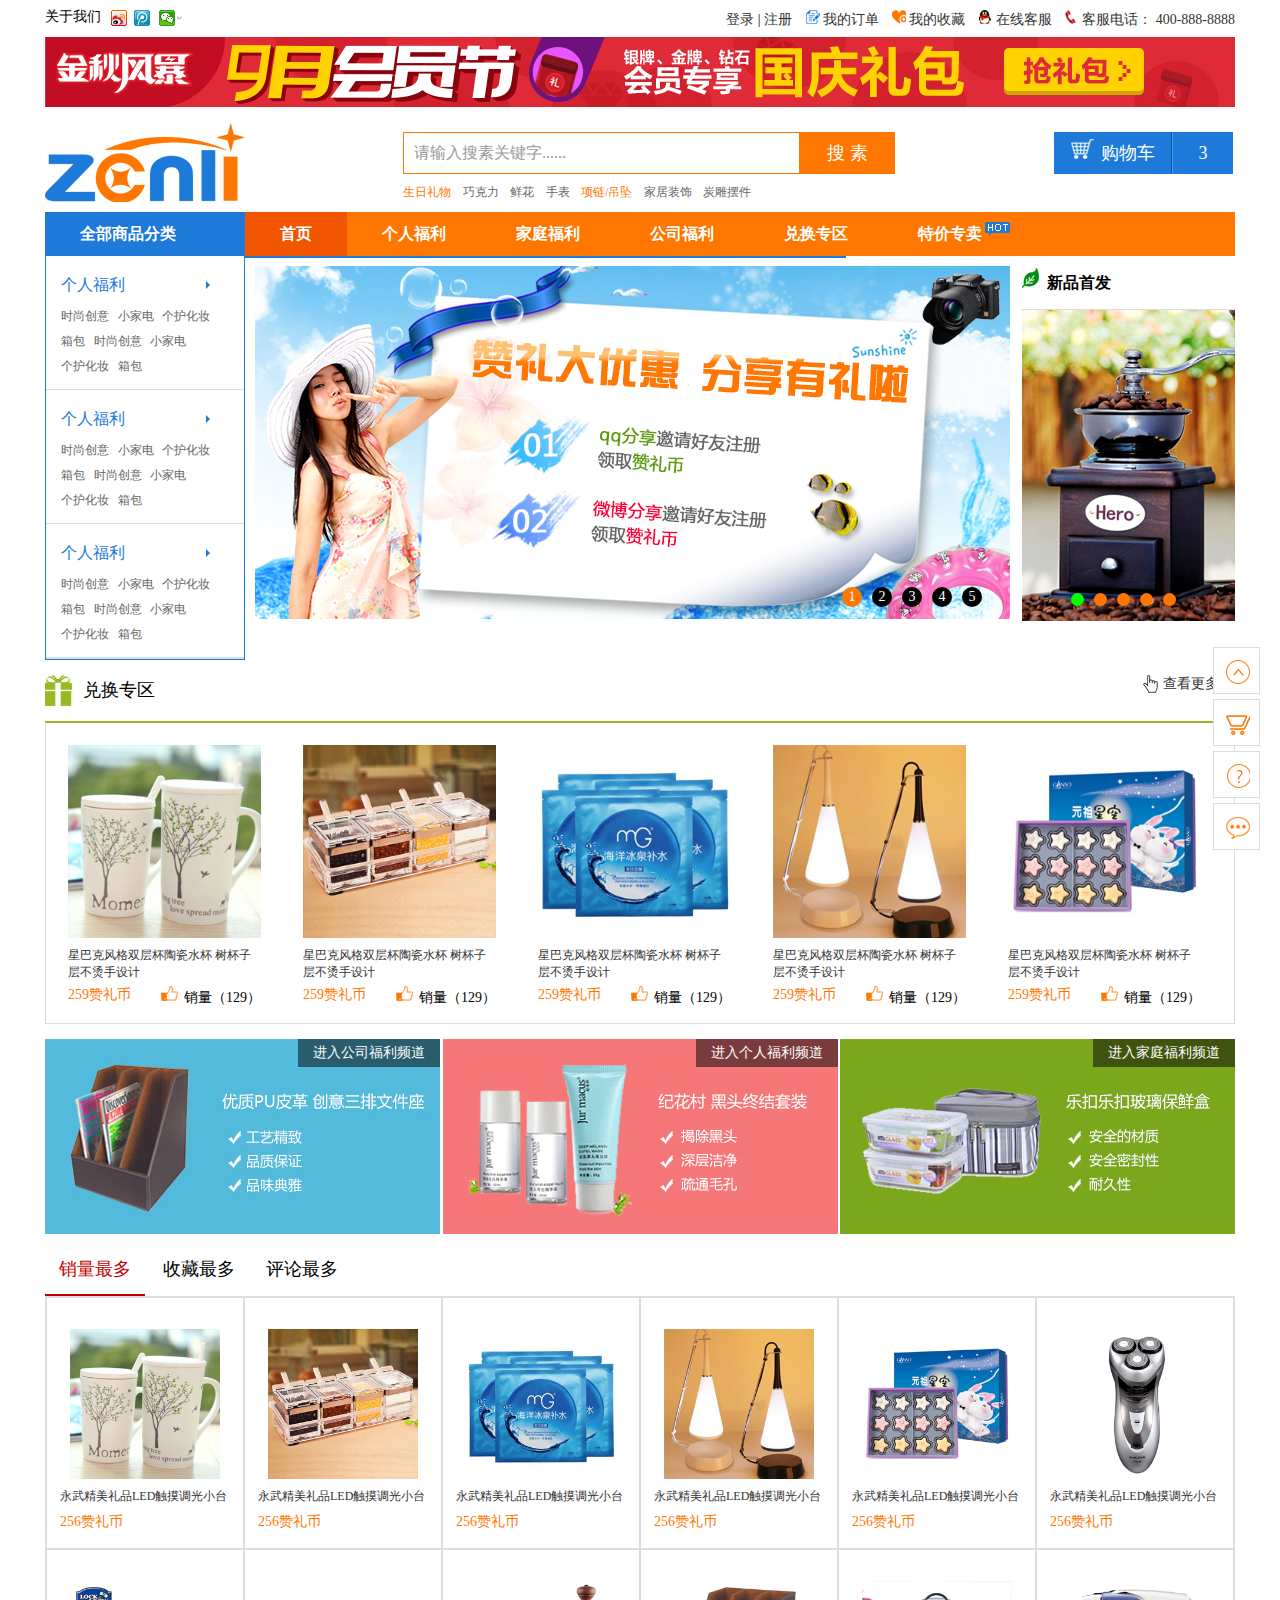
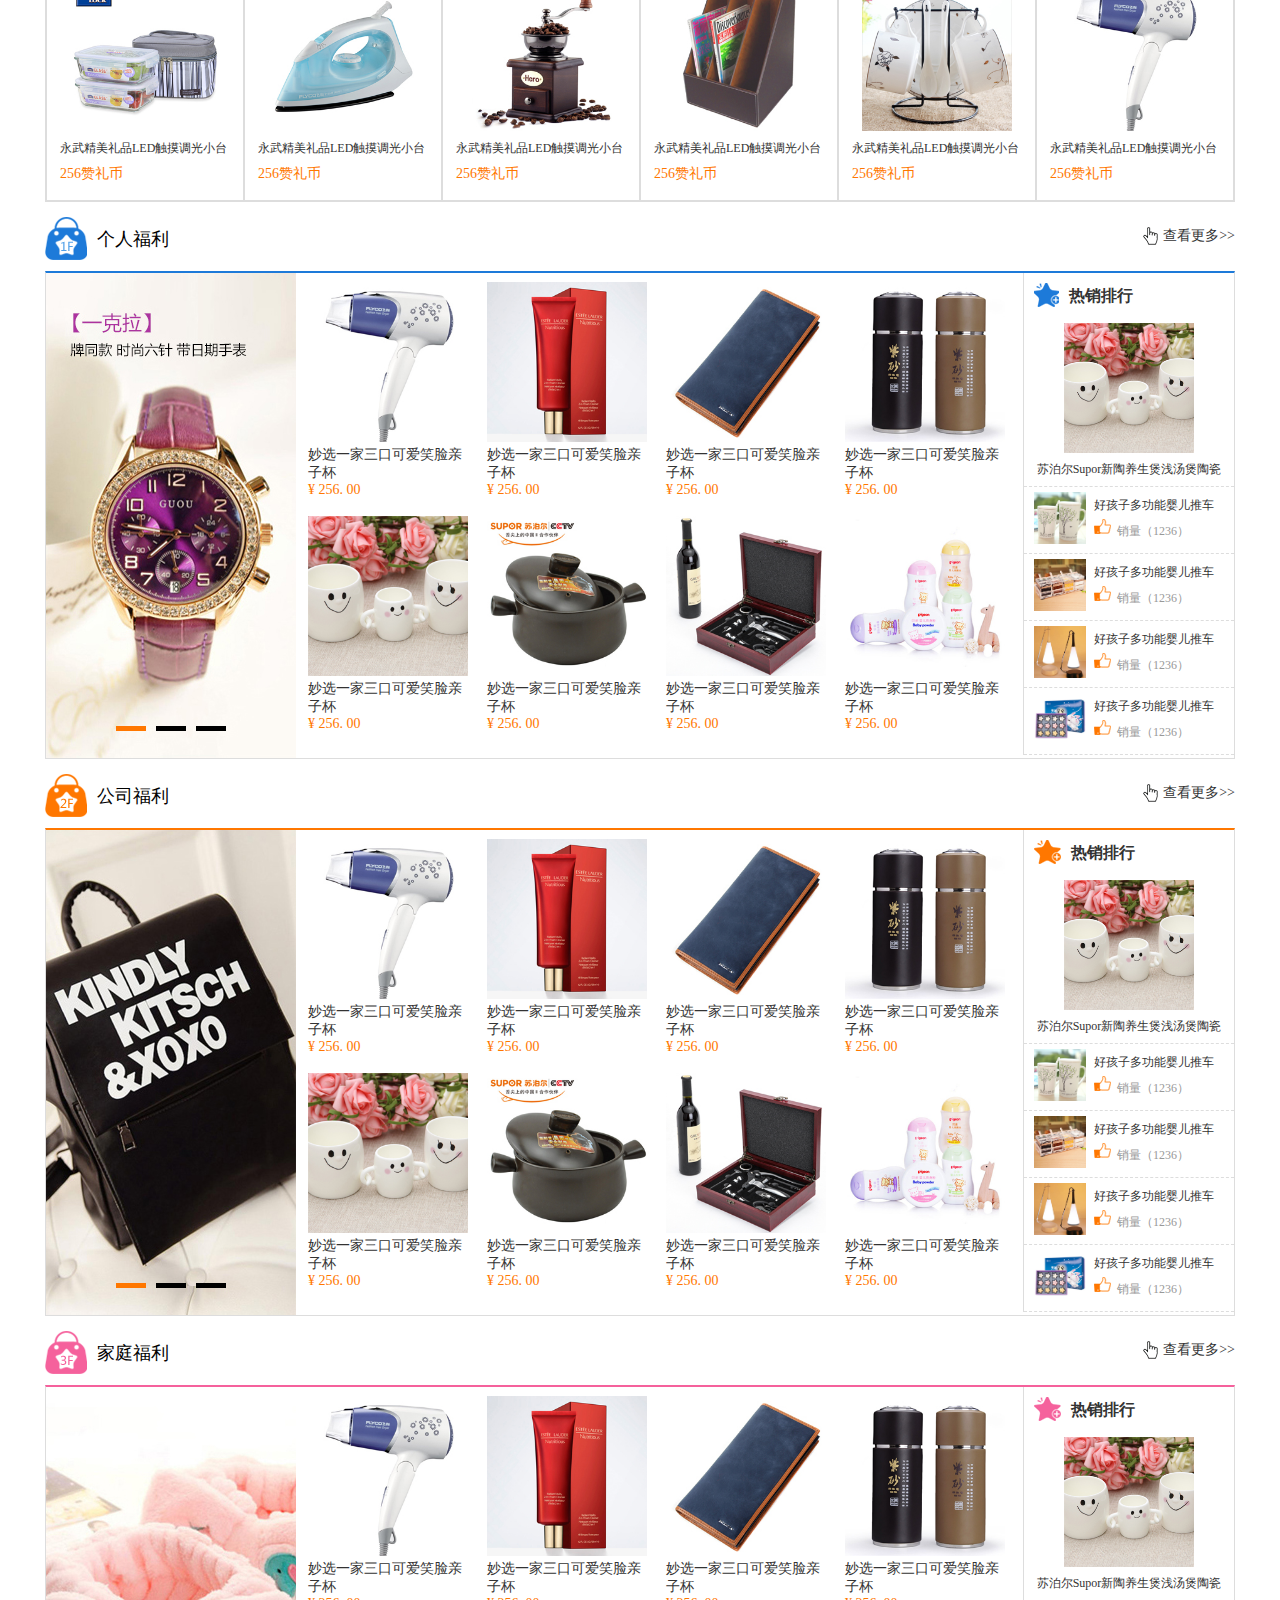
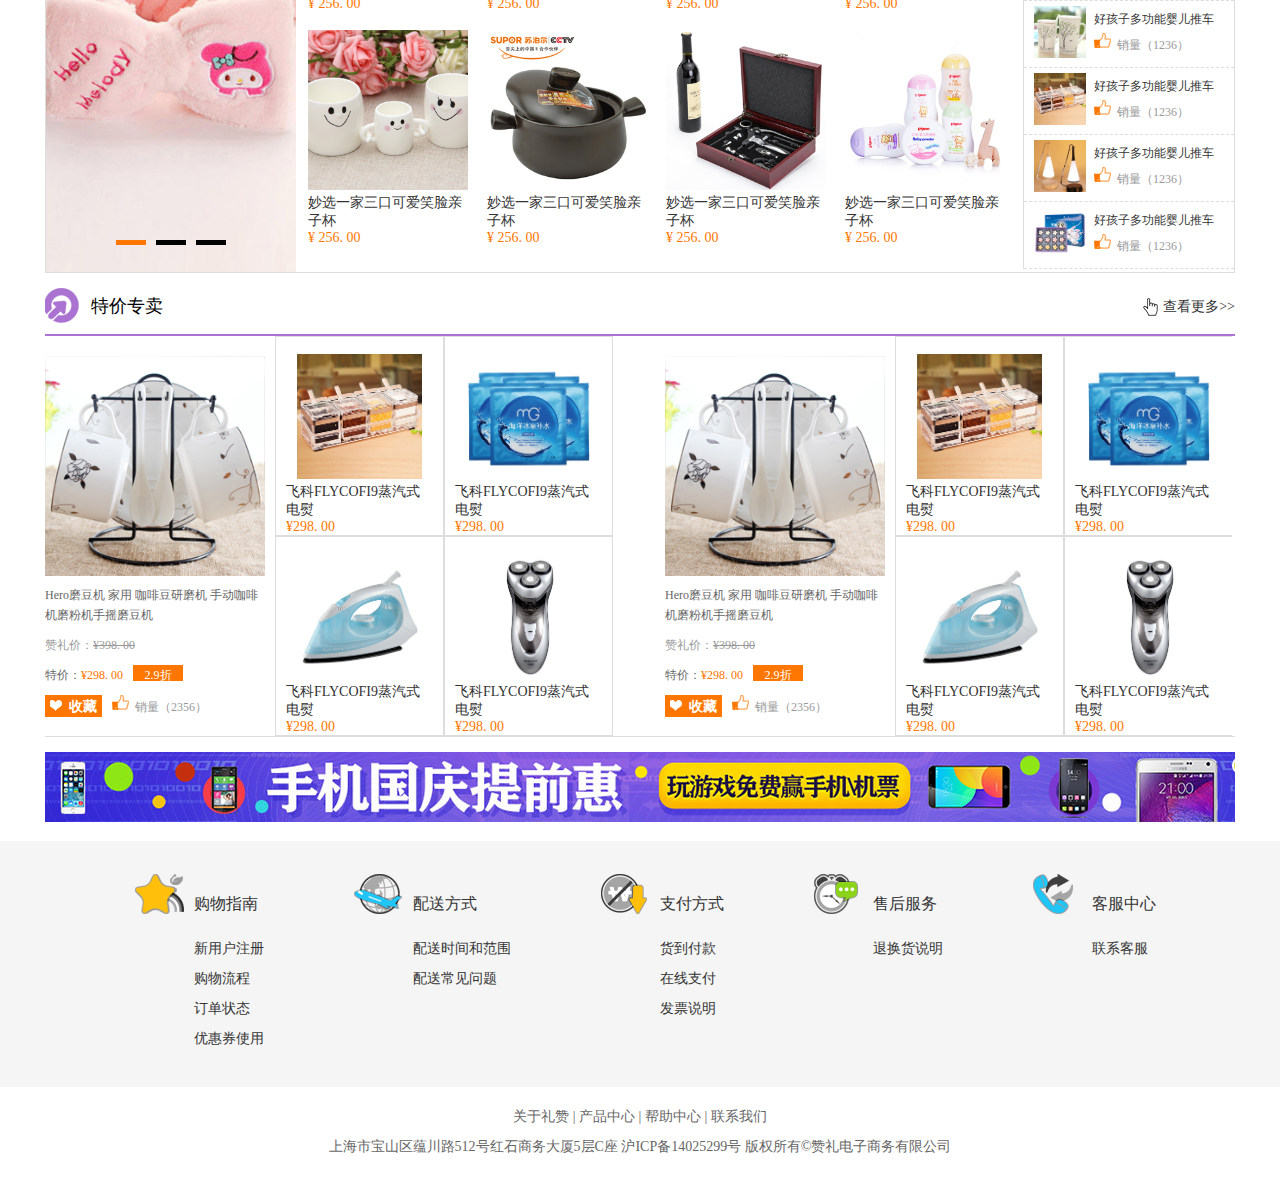
==== commit 1e2895ba: "添加js" ====
--- a/index.html
+++ b/index.html
@@ -54,7 +54,7 @@
 						<a href="personalWefare.html" target="_blank">个人福利</a>
 					</li>
 					<li>
-						<a href="#">家庭福利</a>
+						<a href="familyWelfare.html" target="_blank">家庭福利</a>
 					</li>
 					<li>
 						<a href="companyWelfare.html" target="_blank">公司福利</a>
@@ -63,7 +63,7 @@
 						<a href="#">兑换专区</a>
 					</li>
 					<li>
-						<a href="#">特价专卖</a>
+						<a href="specialPrice.html">特价专卖</a>
 					</li>
 					<li></li>
 				</ul>
@@ -76,103 +76,193 @@
 					<ul class="sidebar_con">
 						<li class="clear">
 							<a href="#" class="left">个人福利<span class="right"></a></span>
-							<div class="sidebar_list clear">
-								<a href="#">时尚创意</a>
-								<a href="#">小家电</a>
-								<a href="#">个护化妆</a>
-								<a href="#">箱包</a>
-								<a href="#">时尚创意</a>
-								<a href="#">小家电</a>
-								<a href="#">个护化妆</a>
-								<a href="#">箱包</a>
-							</div>
+								<div class="sidebar_list clear">
+									<a href="#">时尚创意</a>
+									<a href="#">小家电</a>
+									<a href="#">个护化妆</a>
+									<a href="#">箱包</a>
+									<a href="#">时尚创意</a>
+									<a href="#">小家电</a>
+									<a href="#">个护化妆</a>
+									<a href="#">箱包</a>
+								</div>
 						</li>
 						<li class="clear">
 							<a href="#" class="left">个人福利<span class="right"></a></span>
-							<div class="sidebar_list">
-								<a href="#">时尚创意</a>
-								<a href="#">小家电</a>
-								<a href="#">个护化妆</a>
-								<a href="#">箱包</a>
-								<a href="#">时尚创意</a>
-								<a href="#">小家电</a>
-								<a href="#">个护化妆</a>
-								<a href="#">箱包</a>
-							</div>
+								<div class="sidebar_list">
+									<a href="#">时尚创意</a>
+									<a href="#">小家电</a>
+									<a href="#">个护化妆</a>
+									<a href="#">箱包</a>
+									<a href="#">时尚创意</a>
+									<a href="#">小家电</a>
+									<a href="#">个护化妆</a>
+									<a href="#">箱包</a>
+								</div>
 						</li>
 						<li class="clear">
 							<a href="#" class="left">个人福利<span class="right"></a></span>
-							<div class="sidebar_list">
-								<a href="#">时尚创意</a>
-								<a href="#">小家电</a>
-								<a href="#">个护化妆</a>
-								<a href="#">箱包</a>
-								<a href="#">时尚创意</a>
-								<a href="#">小家电</a>
-								<a href="#">个护化妆</a>
-								<a href="#">箱包</a>
-							</div>
+								<div class="sidebar_list">
+									<a href="#">时尚创意</a>
+									<a href="#">小家电</a>
+									<a href="#">个护化妆</a>
+									<a href="#">箱包</a>
+									<a href="#">时尚创意</a>
+									<a href="#">小家电</a>
+									<a href="#">个护化妆</a>
+									<a href="#">箱包</a>
+								</div>
 						</li>
 					</ul>
 					<div class="subnav">
 						<div class="item item-1">
 							<dl class="clear">
-								<dt><a href="#">手机通讯</a></dt>								
-								<dd><a href="#">对讲机</a></dd>
-								<dd><a href="#">3G上网卡</a></dd>
-								<dd><a href="#">中国移动</a></dd>
-								<dd><a href="#">中国电信</a></dd>
-								<dd><a href="#">中国联通</a></dd>
-								<dd><a href="#">三星</a></dd>
-								<dd><a href="#">苹果</a></dd>
-								<dd><a href="#">华为</a></dd>
-								<dd><a href="#">小米</a></dd>
-								<dd><a href="#">诺基亚</a></dd>
-								<dd><a href="#">联想HTC</a></dd>
-								<dd><a href="#">索尼</a></dd>
-								<dd><a href="#">中兴</a></dd>
-								<dd><a href="#">酷派</a></dd>
-								<dd><a href="#">OPPO</a></dd>															
+								<dt><a href="#">手机通讯</a></dt>
+								<dd>
+									<a href="#">对讲机</a>
+								</dd>
+								<dd>
+									<a href="#">3G上网卡</a>
+								</dd>
+								<dd>
+									<a href="#">中国移动</a>
+								</dd>
+								<dd>
+									<a href="#">中国电信</a>
+								</dd>
+								<dd>
+									<a href="#">中国联通</a>
+								</dd>
+								<dd>
+									<a href="#">三星</a>
+								</dd>
+								<dd>
+									<a href="#">苹果</a>
+								</dd>
+								<dd>
+									<a href="#">华为</a>
+								</dd>
+								<dd>
+									<a href="#">小米</a>
+								</dd>
+								<dd>
+									<a href="#">诺基亚</a>
+								</dd>
+								<dd>
+									<a href="#">联想HTC</a>
+								</dd>
+								<dd>
+									<a href="#">索尼</a>
+								</dd>
+								<dd>
+									<a href="#">中兴</a>
+								</dd>
+								<dd>
+									<a href="#">酷派</a>
+								</dd>
+								<dd>
+									<a href="#">OPPO</a>
+								</dd>
 							</dl>
 						</div>
 						<div class="item item-2">
 							<dl class="clear">
-								<dt><a href="#">手机通讯</a></dt>								
-								<dd><a href="#">对讲机</a></dd>
-								<dd><a href="#">3G上网卡</a></dd>
-								<dd><a href="#">中国移动</a></dd>
-								<dd><a href="#">中国电信</a></dd>
-								<dd><a href="#">中国联通</a></dd>
-								<dd><a href="#">三星</a></dd>
-								<dd><a href="#">苹果</a></dd>
-								<dd><a href="#">华为</a></dd>
-								<dd><a href="#">小米</a></dd>
-								<dd><a href="#">诺基亚</a></dd>
-								<dd><a href="#">联想HTC</a></dd>
-								<dd><a href="#">索尼</a></dd>
-								<dd><a href="#">中兴</a></dd>
-								<dd><a href="#">酷派</a></dd>
-								<dd><a href="#">OPPO</a></dd>															
+								<dt><a href="#">手机通讯</a></dt>
+								<dd>
+									<a href="#">对讲机</a>
+								</dd>
+								<dd>
+									<a href="#">3G上网卡</a>
+								</dd>
+								<dd>
+									<a href="#">中国移动</a>
+								</dd>
+								<dd>
+									<a href="#">中国电信</a>
+								</dd>
+								<dd>
+									<a href="#">中国联通</a>
+								</dd>
+								<dd>
+									<a href="#">三星</a>
+								</dd>
+								<dd>
+									<a href="#">苹果</a>
+								</dd>
+								<dd>
+									<a href="#">华为</a>
+								</dd>
+								<dd>
+									<a href="#">小米</a>
+								</dd>
+								<dd>
+									<a href="#">诺基亚</a>
+								</dd>
+								<dd>
+									<a href="#">联想HTC</a>
+								</dd>
+								<dd>
+									<a href="#">索尼</a>
+								</dd>
+								<dd>
+									<a href="#">中兴</a>
+								</dd>
+								<dd>
+									<a href="#">酷派</a>
+								</dd>
+								<dd>
+									<a href="#">OPPO</a>
+								</dd>
 							</dl>
 						</div>
 						<div class="item item-3">
 							<dl class="clear">
-								<dt><a href="#">手机通讯</a></dt>								
-								<dd><a href="#">对讲机</a></dd>
-								<dd><a href="#">3G上网卡</a></dd>
-								<dd><a href="#">中国移动</a></dd>
-								<dd><a href="#">中国电信</a></dd>
-								<dd><a href="#">中国联通</a></dd>
-								<dd><a href="#">三星</a></dd>
-								<dd><a href="#">苹果</a></dd>
-								<dd><a href="#">华为</a></dd>
-								<dd><a href="#">小米</a></dd>
-								<dd><a href="#">诺基亚</a></dd>
-								<dd><a href="#">联想HTC</a></dd>
-								<dd><a href="#">索尼</a></dd>
-								<dd><a href="#">中兴</a></dd>
-								<dd><a href="#">酷派</a></dd>
-								<dd><a href="#">OPPO</a></dd>															
+								<dt><a href="#">手机通讯</a></dt>
+								<dd>
+									<a href="#">对讲机</a>
+								</dd>
+								<dd>
+									<a href="#">3G上网卡</a>
+								</dd>
+								<dd>
+									<a href="#">中国移动</a>
+								</dd>
+								<dd>
+									<a href="#">中国电信</a>
+								</dd>
+								<dd>
+									<a href="#">中国联通</a>
+								</dd>
+								<dd>
+									<a href="#">三星</a>
+								</dd>
+								<dd>
+									<a href="#">苹果</a>
+								</dd>
+								<dd>
+									<a href="#">华为</a>
+								</dd>
+								<dd>
+									<a href="#">小米</a>
+								</dd>
+								<dd>
+									<a href="#">诺基亚</a>
+								</dd>
+								<dd>
+									<a href="#">联想HTC</a>
+								</dd>
+								<dd>
+									<a href="#">索尼</a>
+								</dd>
+								<dd>
+									<a href="#">中兴</a>
+								</dd>
+								<dd>
+									<a href="#">酷派</a>
+								</dd>
+								<dd>
+									<a href="#">OPPO</a>
+								</dd>
 							</dl>
 						</div>
 					</div>
@@ -211,16 +301,16 @@
 								<a href="#"><img src="img/index_img/banner/new1.jpg" /></a>
 							</li>
 							<li>
-								<a href="#"><img src="img/index_img/banner/new1.jpg" /></a>
+								<a href="#"><img src="img/index_img/product/10.jpg" /></a>
 							</li>
 							<li>
-								<a href="#"><img src="img/index_img/banner/new1.jpg" /></a>
+								<a href="#"><img src="img/index_img/product/13.jpg" /></a>
 							</li>
 							<li>
-								<a href="#"><img src="img/index_img/banner/new1.jpg" /></a>
+								<a href="#"><img src="img/index_img/product/15.jpg" /></a>
 							</li>
 							<li>
-								<a href="#"><img src="img/index_img/banner/new1.jpg" /></a>
+								<a href="#"><img src="img/index_img/product/18.jpg" /></a>
 							</li>
 						</ul>
 						<div class="items clear"></div>
@@ -284,6 +374,46 @@
 						<dd class="clear">
 							<i class="left">259赞礼币</i><span class="right"><strong></strong>销量（129）</span></dd>
 					</dl>
+					<dl>
+						<dt><a href="#"><img src="img/index_img/product/1.jpg" /></a></dt>
+						<dd>
+							<a href="#">星巴克风格双层杯陶瓷水杯 树杯子层不烫手设计</a>
+						</dd>
+						<dd class="clear">
+							<i class="left">259赞礼币</i><span class="right"><strong></strong>销量（129）</span></dd>
+					</dl>
+					<dl>
+						<dt><a href="#"><img src="img/index_img/product/2.jpg" /></a></dt>
+						<dd>
+							<a href="#">星巴克风格双层杯陶瓷水杯 树杯子层不烫手设计</a>
+						</dd>
+						<dd class="clear">
+							<i class="left">259赞礼币</i><span class="right"><strong></strong>销量（129）</span></dd>
+					</dl>
+					<dl>
+						<dt><a href="#"><img src="img/index_img/product/3.jpg" /></a></dt>
+						<dd>
+							<a href="#">星巴克风格双层杯陶瓷水杯 树杯子层不烫手设计</a>
+						</dd>
+						<dd class="clear">
+							<i class="left">259赞礼币</i><span class="right"><strong></strong>销量（129）</span></dd>
+					</dl>
+					<dl>
+						<dt><a href="#"><img src="img/index_img/product/4.jpg" /></a></dt>
+						<dd>
+							<a href="#">星巴克风格双层杯陶瓷水杯 树杯子层不烫手设计</a>
+						</dd>
+						<dd class="clear">
+							<i class="left">259赞礼币</i><span class="right"><strong></strong>销量（129）</span></dd>
+					</dl>
+					<dl>
+						<dt><a href="#"><img src="img/index_img/product/5.jpg" /></a></dt>
+						<dd>
+							<a href="#">星巴克风格双层杯陶瓷水杯 树杯子层不烫手设计</a>
+						</dd>
+						<dd class="clear">
+							<i class="left">259赞礼币</i><span class="right"><strong></strong>销量（129）</span></dd>
+					</dl>
 				</div>
 			</div>
 			<!--兑换专区    end -->
@@ -324,6 +454,7 @@
 						<a href="#">永武精美礼品LED触摸调光小台</a>
 					</dd>
 					<dd><span>256赞礼币</span></dd>
+					<div class="inner"></div>
 				</dl>
 				<dl class="left">
 					<dt><a href="#"><img src="img/index_img/product/2.jpg"/></a></dt>
@@ -331,6 +462,7 @@
 						<a href="#">永武精美礼品LED触摸调光小台</a>
 					</dd>
 					<dd><span>256赞礼币</span></dd>
+					<div class="inner"></div>
 				</dl>
 				<dl class="left">
 					<dt><a href="#"><img src="img/index_img/product/3.jpg"/></a></dt>
@@ -338,6 +470,7 @@
 						<a href="#">永武精美礼品LED触摸调光小台</a>
 					</dd>
 					<dd><span>256赞礼币</span></dd>
+					<div class="inner"></div>
 				</dl>
 				<dl class="left">
 					<dt><a href="#"><img src="img/index_img/product/4.jpg"/></a></dt>
@@ -345,6 +478,7 @@
 						<a href="#">永武精美礼品LED触摸调光小台</a>
 					</dd>
 					<dd><span>256赞礼币</span></dd>
+					<div class="inner"></div>
 				</dl>
 				<dl class="left">
 					<dt><a href="#"><img src="img/index_img/product/5.jpg"/></a></dt>
@@ -352,6 +486,7 @@
 						<a href="#">永武精美礼品LED触摸调光小台</a>
 					</dd>
 					<dd><span>256赞礼币</span></dd>
+					<div class="inner"></div>
 				</dl>
 				<dl class="left">
 					<dt><a href="#"><img src="img/index_img/product/6.jpg"/></a></dt>
@@ -359,6 +494,7 @@
 						<a href="#">永武精美礼品LED触摸调光小台</a>
 					</dd>
 					<dd><span>256赞礼币</span></dd>
+					<div class="inner"></div>
 				</dl>
 				<dl class="left">
 					<dt><a href="#"><img src="img/index_img/product/7.jpg"/></a></dt>
@@ -366,6 +502,7 @@
 						<a href="#">永武精美礼品LED触摸调光小台</a>
 					</dd>
 					<dd><span>256赞礼币</span></dd>
+					<div class="inner"></div>
 				</dl>
 				<dl class="left">
 					<dt><a href="#"><img src="img/index_img/product/8.jpg"/></a></dt>
@@ -373,6 +510,7 @@
 						<a href="#">永武精美礼品LED触摸调光小台</a>
 					</dd>
 					<dd><span>256赞礼币</span></dd>
+					<div class="inner"></div>
 				</dl>
 				<dl class="left">
 					<dt><a href="#"><img src="img/index_img/product/9.jpg"/></a></dt>
@@ -380,6 +518,7 @@
 						<a href="#">永武精美礼品LED触摸调光小台</a>
 					</dd>
 					<dd><span>256赞礼币</span></dd>
+					<div class="inner"></div>
 				</dl>
 				<dl class="left">
 					<dt><a href="#"><img src="img/index_img/product/10.jpg"/></a></dt>
@@ -387,6 +526,7 @@
 						<a href="#">永武精美礼品LED触摸调光小台</a>
 					</dd>
 					<dd><span>256赞礼币</span></dd>
+					<div class="inner"></div>
 				</dl>
 				<dl class="left">
 					<dt><a href="#"><img src="img/index_img/product/11.jpg"/></a></dt>
@@ -394,6 +534,7 @@
 						<a href="#">永武精美礼品LED触摸调光小台</a>
 					</dd>
 					<dd><span>256赞礼币</span></dd>
+					<div class="inner"></div>
 				</dl>
 				<dl class="left">
 					<dt><a href="#"><img src="img/index_img/product/12.jpg"/></a></dt>
@@ -401,6 +542,7 @@
 						<a href="#">永武精美礼品LED触摸调光小台</a>
 					</dd>
 					<dd><span>256赞礼币</span></dd>
+					<div class="inner"></div>
 				</dl>
 			</div>
 			<!--销量最多  end-->
--- a/css/index.css
+++ b/css/index.css
@@ -82,12 +82,19 @@
 	position: relative;
 }
 .sidebar .sidebar_con{
+	
+	border-bottom:1px solid #ddd;
+}
+.sidebar .sidebar_con>li{
 	padding: 10px 15px;
-	border-bottom:1px solid #ddd;
-}
-.sidebar .sidebar_con>li{
 	line-height: 16px;
 	border-bottom: 1px solid #ddd;
+}
+.sidebar .sidebar_con>li:hover{
+	background-color: #1D7AD9;
+}
+.sidebar .sidebar_con>li:hover>a{
+	color: #fff;
 }
 .sidebar .sidebar_con>li>a{
 	display: inline-block;
@@ -103,6 +110,9 @@
 	width: 6px;
 	height: 8px;	
 }
+.sidebar .sidebar_con>li:hover>a>span{
+	background: url(../img/index_img/whole.png) no-repeat -288px 0;
+}
 
 .sidebar_con .sidebar_list>a{
 	display: inline-block;
@@ -112,8 +122,8 @@
 	margin-right: 5px;
 	line-height: 25px;
 }
-.sidebar_con .sidebar_list>a:hover{
-	color: #ff7800;
+.sidebar .sidebar_con>li:hover .sidebar_list>a{
+	color: #fff;
 }
 .sidebar .subnav{
 	position: absolute;
@@ -174,6 +184,7 @@
 	line-height: 20px;
 	float: left;
 	margin-right: 10px;
+	cursor: pointer;
 }
 .banner_img .items>span.current{
 	background-color: #FF7700;
@@ -232,7 +243,7 @@
 	margin-right: 10px;
 }
 .product_img>div.items>span.current{
-	background-color: #fff;
+	background-color: #00ff00;
 }
 /*banner end*/
 
@@ -272,8 +283,16 @@
 	border: 1px solid #ddd;
 	border-top: 2px solid #9bb526;
 	position: relative;
-}
-
+	height: 300px;
+	overflow: hidden;
+}
+.product .productcon{
+	position: absolute;
+	top:0;
+	left: 0;
+	width: 2380px;
+	height: 300px;
+}
 .product .productcon>dl{
 	float: left;
 	width: 193px;
@@ -288,6 +307,9 @@
 }
 .product .productcon>dl>dd>a{
 	font-size: 12px;
+}
+.product .productcon>dl>dd>a:hover{
+	color: #FF7700;
 }
 .product .productcon>dl>dd>i{
 	color: #FF7700;
@@ -307,6 +329,8 @@
 	background: url(../img/index_img/whole.png) no-repeat 0 -111px;
 	width: 60px;
 	height: 60px;
+	display: none;
+	z-index: 9999;
 }
 .product .clickzuo{
 	position: absolute;
@@ -315,6 +339,8 @@
 	background: url(../img/index_img/whole.png) no-repeat -65px -111px;
 	width: 60px;
 	height: 60px;
+	display: none;
+	z-index: 9999;
 }
 /*兑换专区   end*/
 
@@ -370,6 +396,16 @@
 	width: 170px;
 	padding: 13px;
 	border:1px solid #ddd;
+	position: relative;
+}
+.mostproduct>dl .inner{
+	width: 198px;
+	height: 250px;
+	background-color: rgba(0,0,0,0.3);
+	position: absolute;
+	top: 0;
+	left: 0;
+	display: none;
 }
 .mostproduct>dl>dt{
 	text-align: center;
@@ -618,7 +654,7 @@
 }	
 
 .specialcon_left .leftconL{
-	padding:10px 10px 32px 0;
+	padding:10px 10px 10px 0;
 	width: 220px;
 }
 .specialcon_left .leftconL>dl>dt{
@@ -628,7 +664,8 @@
 	width: 220px;
 }
 .specialcon_left .leftconL>dl>dd{
-	line-height: 25px;
+	line-height: 20px;
+	padding: 5px 0;
 }
 .specialcon_left .leftconL>dl>dd>a{
 	display: inline-block;
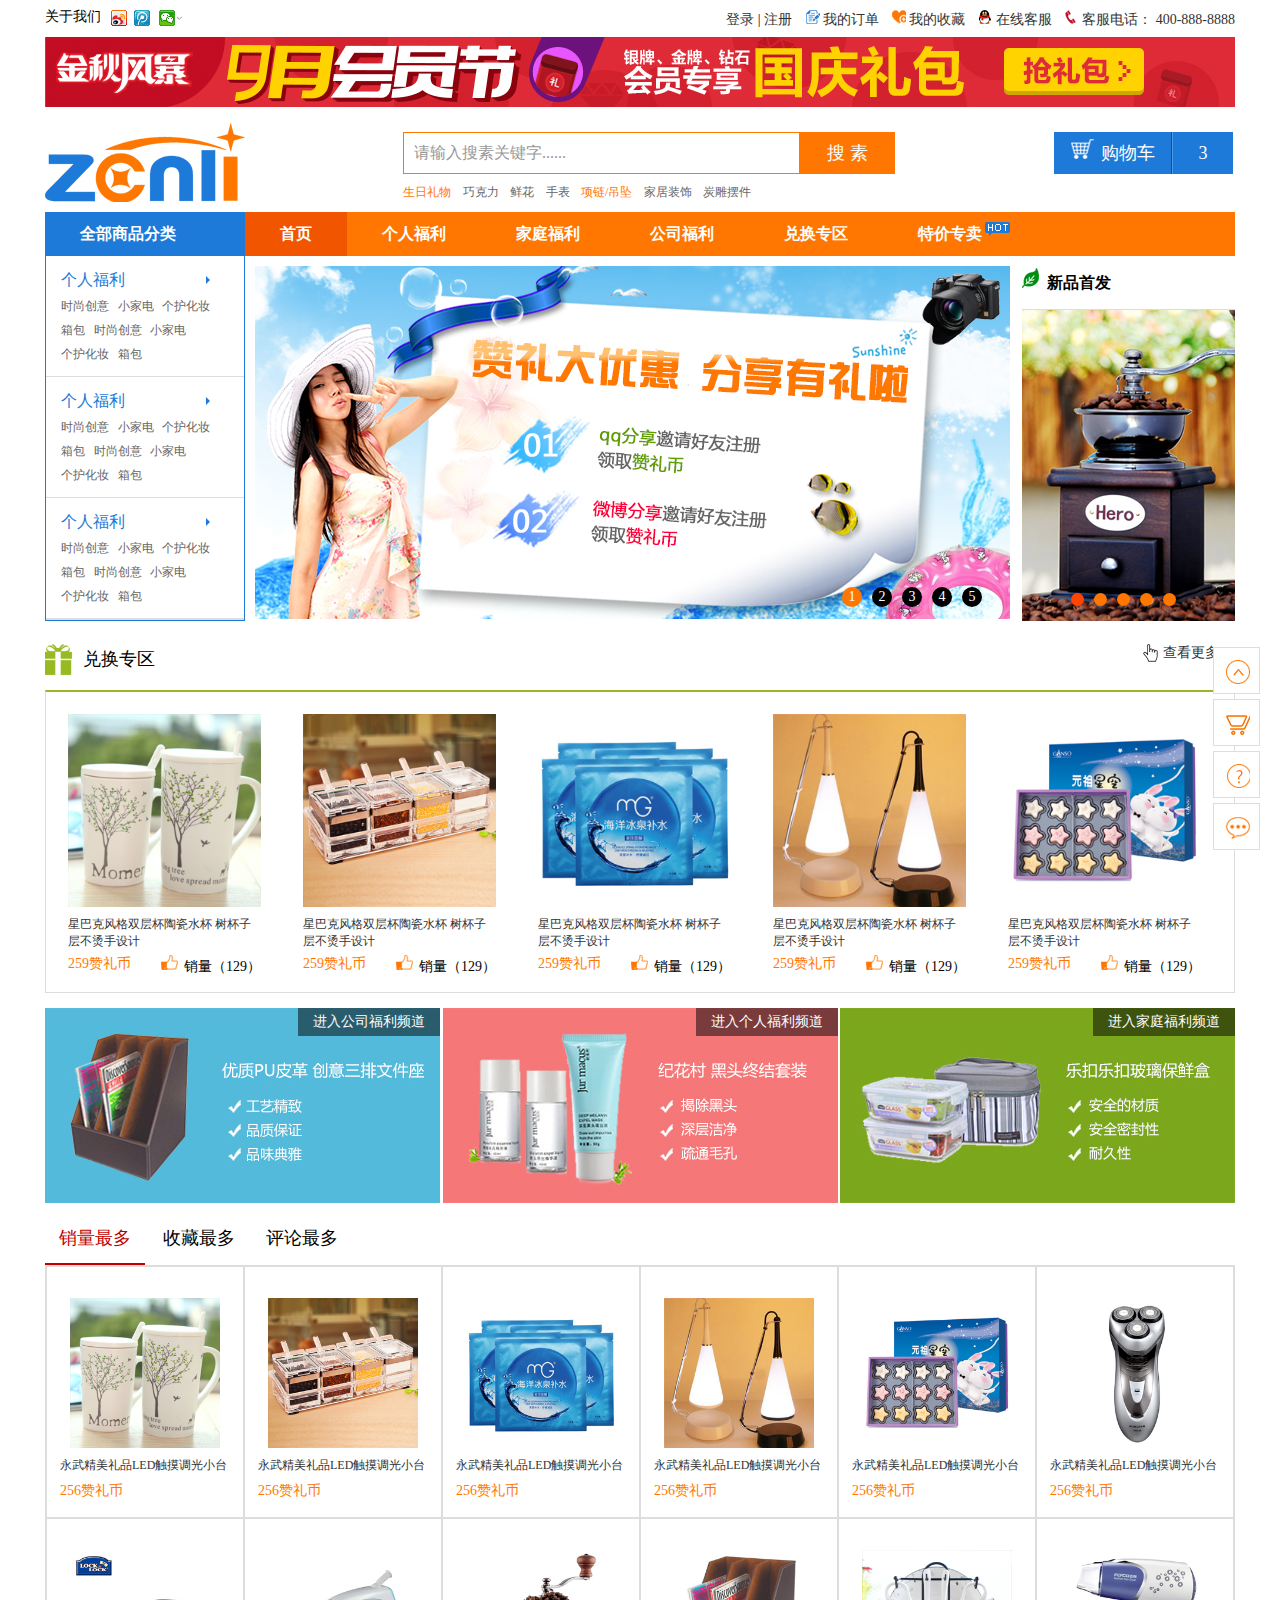
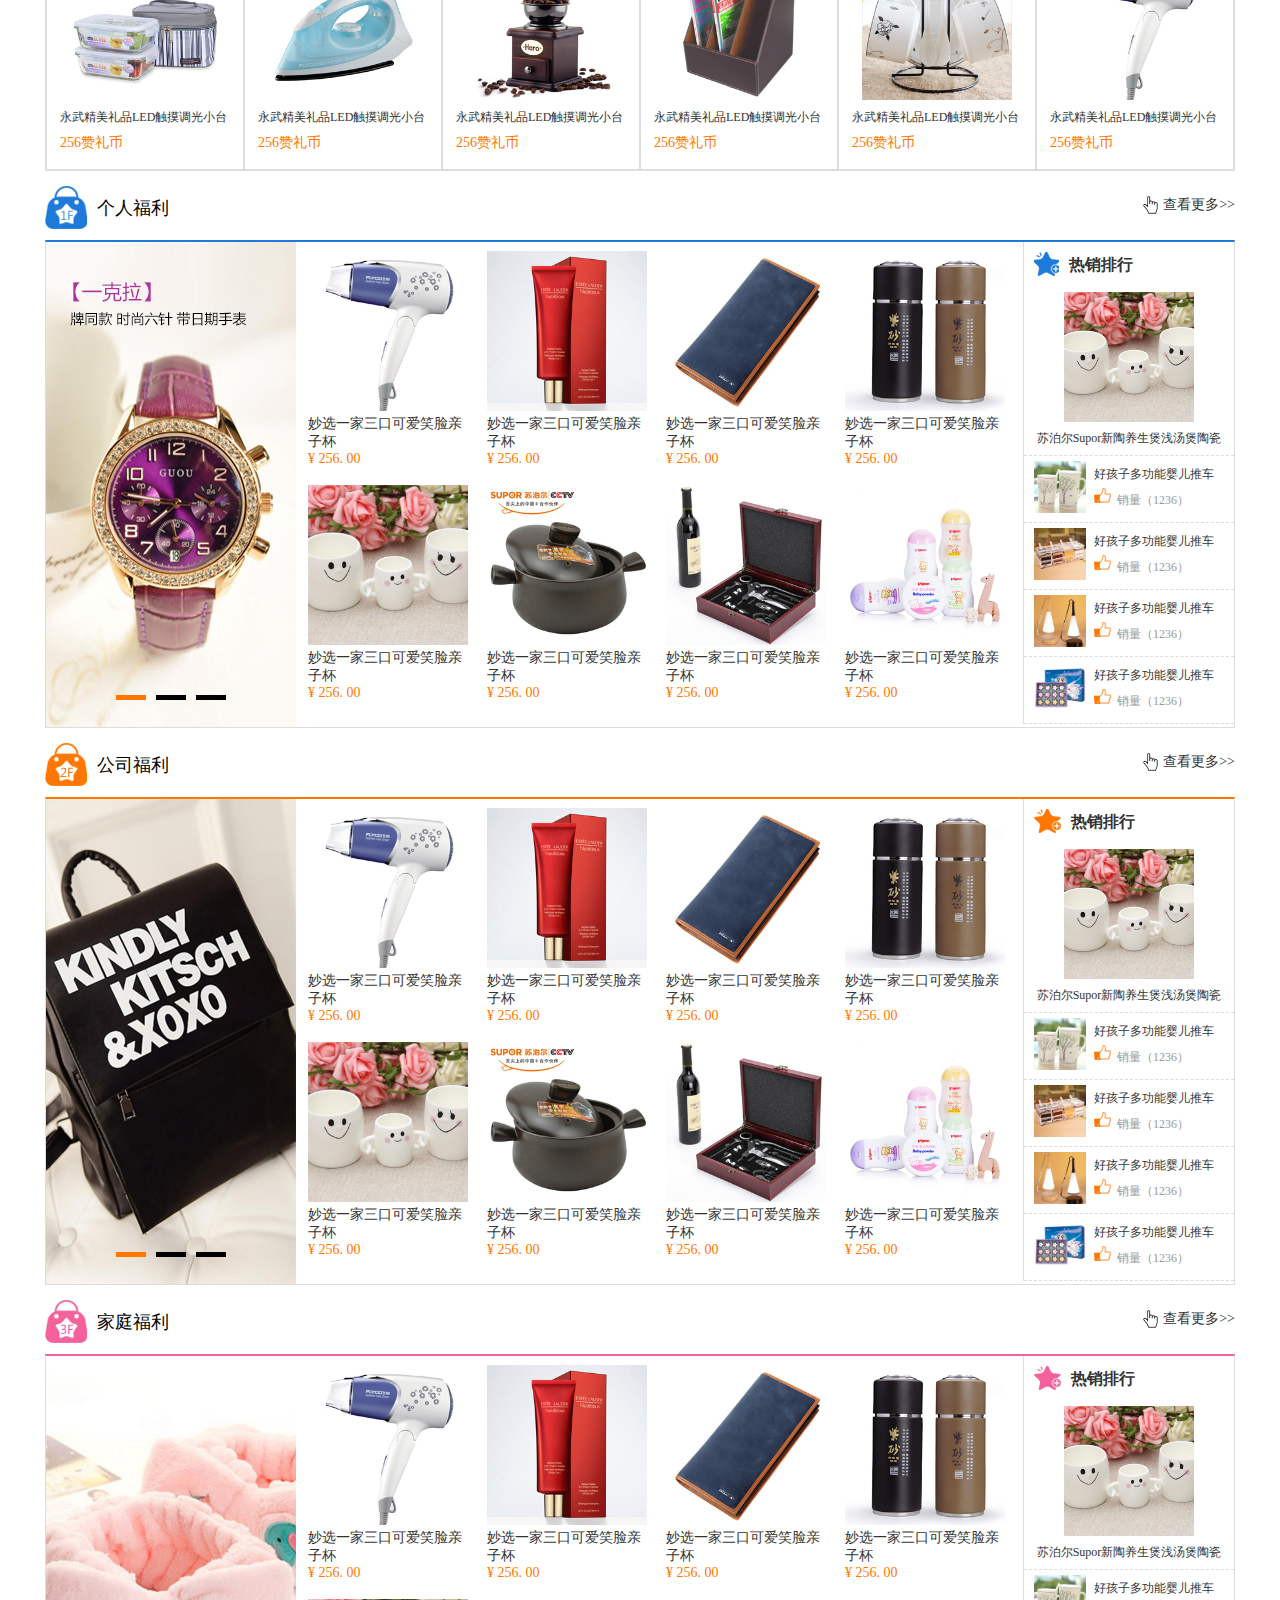
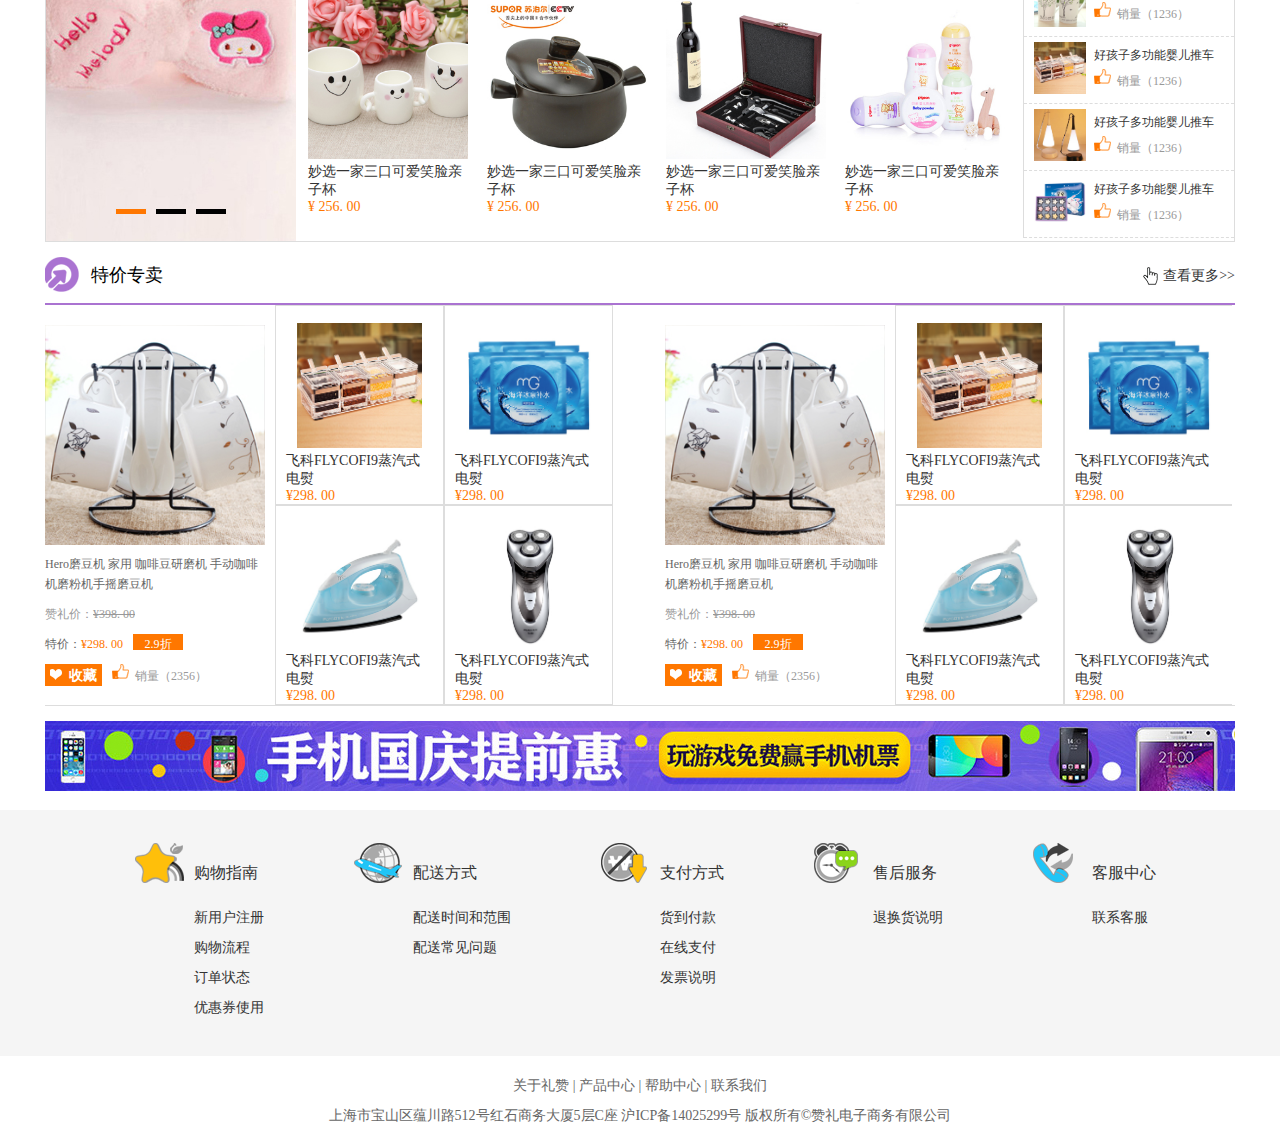
==== commit bc641290: "添加js" ====
--- a/index.html
+++ b/index.html
@@ -167,7 +167,7 @@
 						</div>
 						<div class="item item-2">
 							<dl class="clear">
-								<dt><a href="#">手机通讯</a></dt>
+								<dt><a href="#">手机通讯111</a></dt>
 								<dd>
 									<a href="#">对讲机</a>
 								</dd>
--- a/css/index.css
+++ b/css/index.css
@@ -81,8 +81,7 @@
 	background-color: #fff;
 	position: relative;
 }
-.sidebar .sidebar_con{
-	
+.sidebar .sidebar_con{	
 	border-bottom:1px solid #ddd;
 }
 .sidebar .sidebar_con>li{
@@ -102,7 +101,7 @@
 	color: #1d7ad9;
 	line-height: 8px;
 	font-size: 16px;
-	padding: 15px 0;
+	padding: 10px 0;
 }
 .sidebar .sidebar_con>li>a>span{
 	display: inline-block;
@@ -120,7 +119,7 @@
 	font-size: 12px;
 	color: #666;
 	margin-right: 5px;
-	line-height: 25px;
+	line-height: 24px;
 }
 .sidebar .sidebar_con>li:hover .sidebar_list>a{
 	color: #fff;
@@ -131,14 +130,16 @@
 	left: 198px;
 	width: 600px;
 	z-index: 9999;
-	border: #1D7AD9 solid 1px;
+	
 	background-color: #fff;
+	
 } 
 .subnav .item{
 	width: inherit;
 	display: none;
-}
-.subnav .item .active{
+	border: #1D7AD9 solid 1px;
+}
+.subnav .item.active{
 	display: block;
 }
 .sidebar .subnav>dl>dt{
@@ -243,7 +244,7 @@
 	margin-right: 10px;
 }
 .product_img>div.items>span.current{
-	background-color: #00ff00;
+	background-color: orangered;
 }
 /*banner end*/
 
@@ -423,6 +424,9 @@
 .mostproduct>dl>dd>a{
 	font-size: 12px;
 }
+.mostproduct>dl>dd>a:hover{
+	color: #FF7700;
+}
 .mostproduct>dl>dd>span{
 	color: #FF7700;
 }
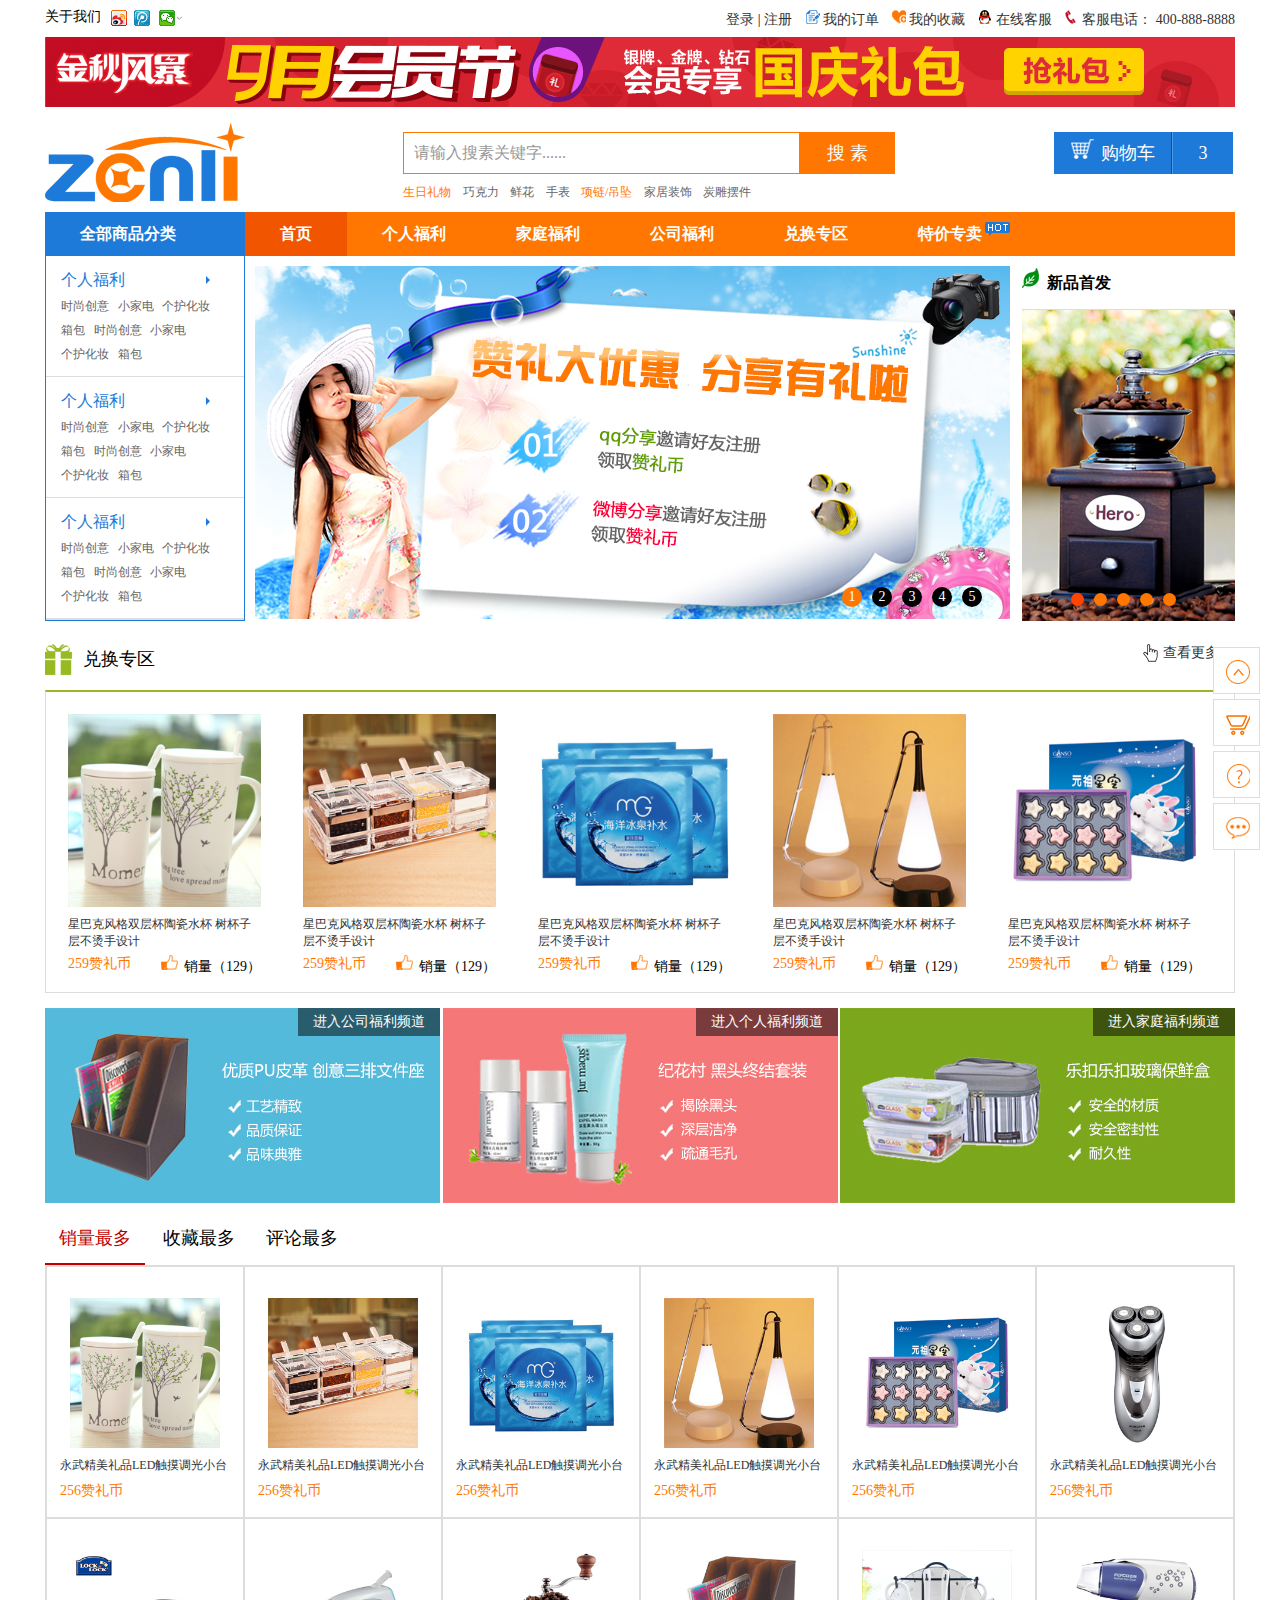
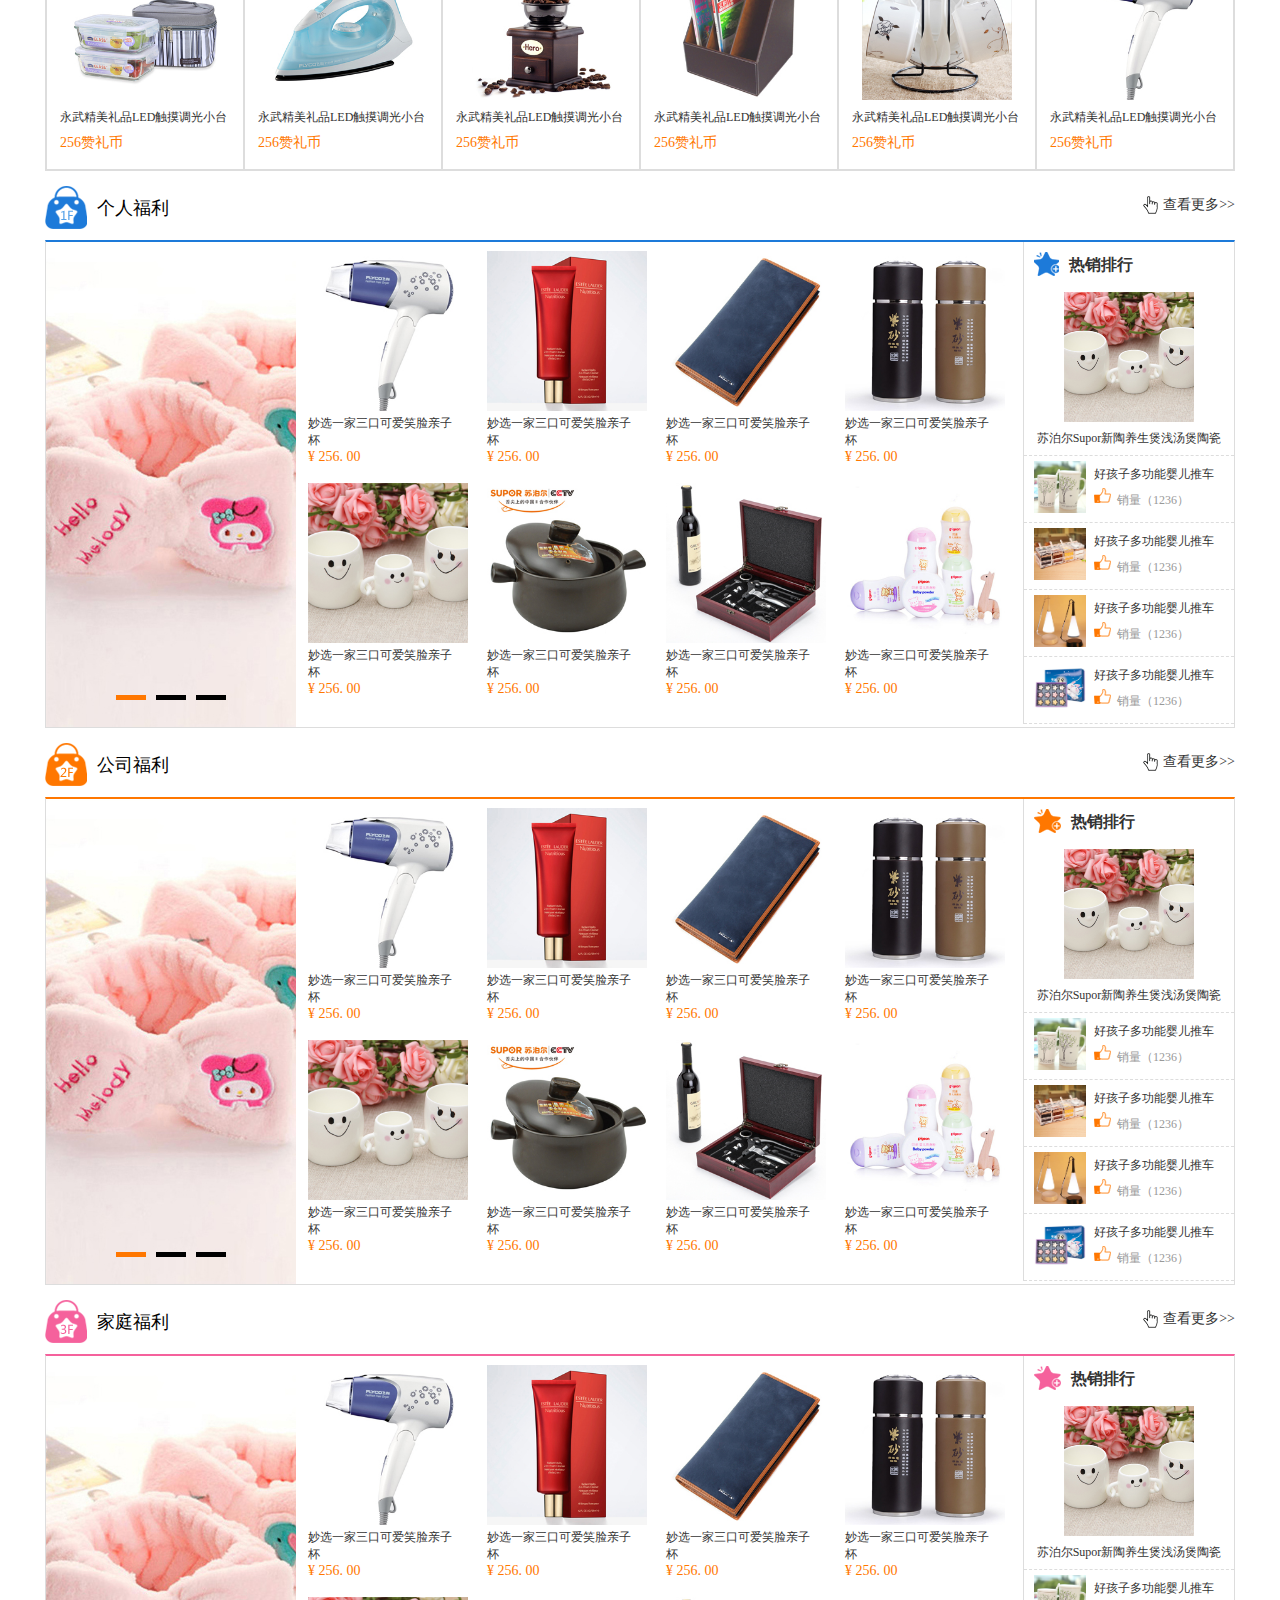
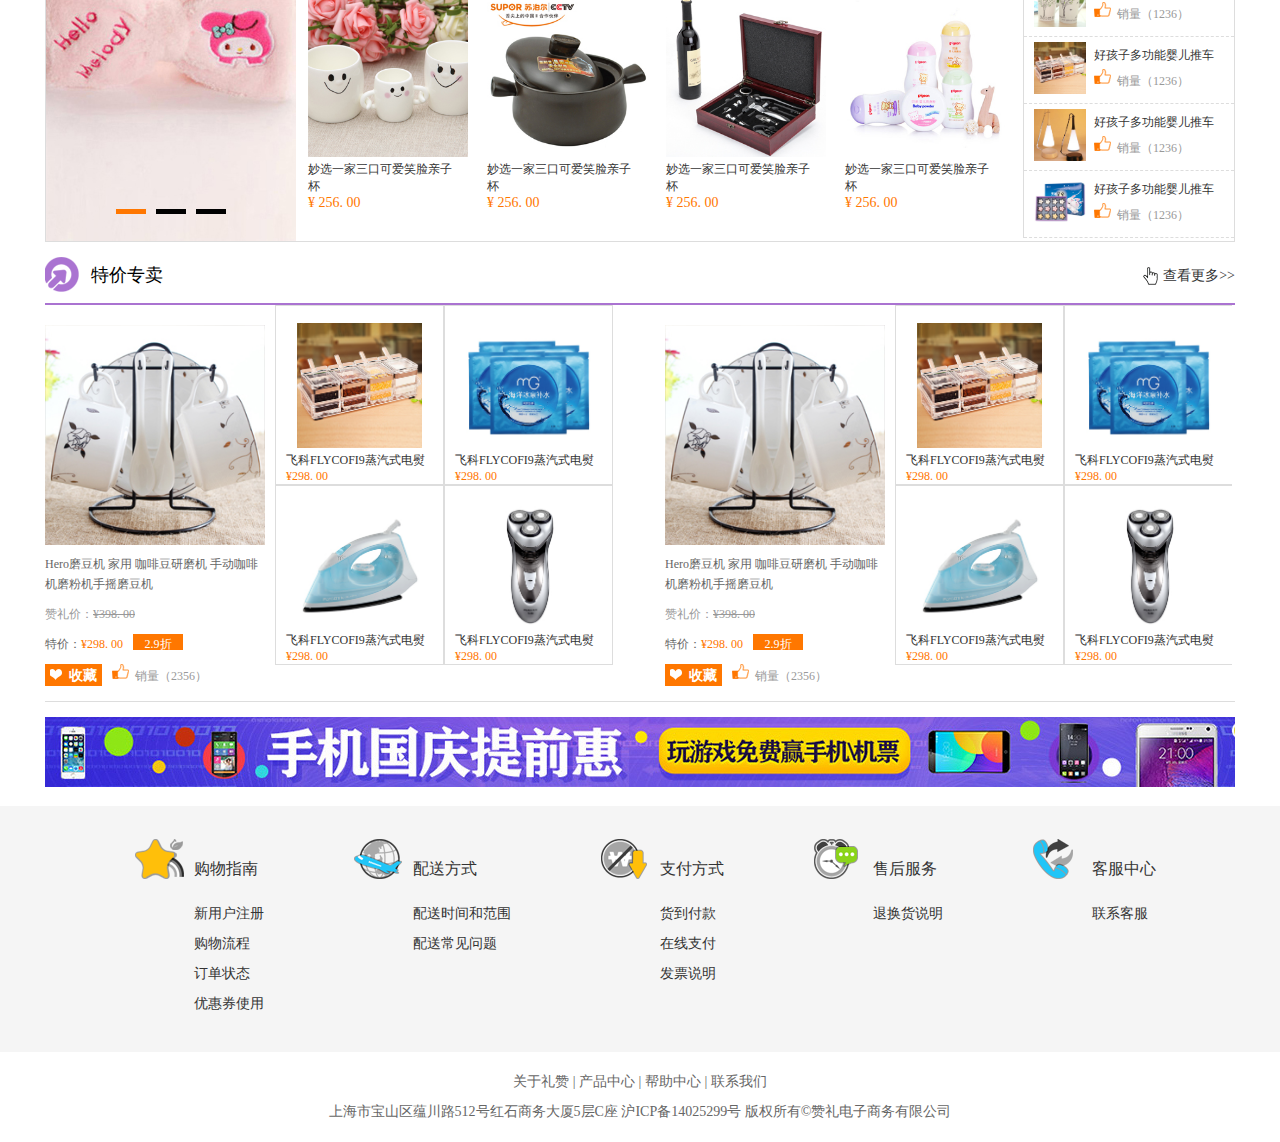
==== commit 7630ca9f: "修改css" ====
--- a/index.html
+++ b/index.html
@@ -164,6 +164,247 @@
 									<a href="#">OPPO</a>
 								</dd>
 							</dl>
+							<dl class="clear">
+								<dt><a href="#">手机通讯</a></dt>
+								<dd>
+									<a href="#">对讲机</a>
+								</dd>
+								<dd>
+									<a href="#">3G上网卡</a>
+								</dd>
+								<dd>
+									<a href="#">中国移动</a>
+								</dd>
+								<dd>
+									<a href="#">中国电信</a>
+								</dd>
+								<dd>
+									<a href="#">中国联通</a>
+								</dd>
+								<dd>
+									<a href="#">三星</a>
+								</dd>
+								<dd>
+									<a href="#">苹果</a>
+								</dd>
+								<dd>
+									<a href="#">华为</a>
+								</dd>
+								<dd>
+									<a href="#">小米</a>
+								</dd>
+								<dd>
+									<a href="#">诺基亚</a>
+								</dd>
+								<dd>
+									<a href="#">联想HTC</a>
+								</dd>
+								<dd>
+									<a href="#">索尼</a>
+								</dd>
+								<dd>
+									<a href="#">中兴</a>
+								</dd>
+								<dd>
+									<a href="#">酷派</a>
+								</dd>
+								<dd>
+									<a href="#">OPPO</a>
+								</dd>
+							</dl>
+							<dl class="clear">
+								<dt><a href="#">手机通讯</a></dt>
+								<dd>
+									<a href="#">对讲机</a>
+								</dd>
+								<dd>
+									<a href="#">3G上网卡</a>
+								</dd>
+								<dd>
+									<a href="#">中国移动</a>
+								</dd>
+								<dd>
+									<a href="#">中国电信</a>
+								</dd>
+								<dd>
+									<a href="#">中国联通</a>
+								</dd>
+								<dd>
+									<a href="#">三星</a>
+								</dd>
+								<dd>
+									<a href="#">苹果</a>
+								</dd>
+								<dd>
+									<a href="#">华为</a>
+								</dd>
+								<dd>
+									<a href="#">小米</a>
+								</dd>
+								<dd>
+									<a href="#">诺基亚</a>
+								</dd>
+								<dd>
+									<a href="#">联想HTC</a>
+								</dd>
+								<dd>
+									<a href="#">索尼</a>
+								</dd>
+								<dd>
+									<a href="#">中兴</a>
+								</dd>
+								<dd>
+									<a href="#">酷派</a>
+								</dd>
+								<dd>
+									<a href="#">OPPO</a>
+								</dd>
+							</dl>
+							<dl class="clear">
+								<dt><a href="#">手机通讯</a></dt>
+								<dd>
+									<a href="#">对讲机</a>
+								</dd>
+								<dd>
+									<a href="#">3G上网卡</a>
+								</dd>
+								<dd>
+									<a href="#">中国移动</a>
+								</dd>
+								<dd>
+									<a href="#">中国电信</a>
+								</dd>
+								<dd>
+									<a href="#">中国联通</a>
+								</dd>
+								<dd>
+									<a href="#">三星</a>
+								</dd>
+								<dd>
+									<a href="#">苹果</a>
+								</dd>
+								<dd>
+									<a href="#">华为</a>
+								</dd>
+								<dd>
+									<a href="#">小米</a>
+								</dd>
+								<dd>
+									<a href="#">诺基亚</a>
+								</dd>
+								<dd>
+									<a href="#">联想HTC</a>
+								</dd>
+								<dd>
+									<a href="#">索尼</a>
+								</dd>
+								<dd>
+									<a href="#">中兴</a>
+								</dd>
+								<dd>
+									<a href="#">酷派</a>
+								</dd>
+								<dd>
+									<a href="#">OPPO</a>
+								</dd>
+							</dl>
+							<dl class="clear">
+								<dt><a href="#">手机通讯</a></dt>
+								<dd>
+									<a href="#">对讲机</a>
+								</dd>
+								<dd>
+									<a href="#">3G上网卡</a>
+								</dd>
+								<dd>
+									<a href="#">中国移动</a>
+								</dd>
+								<dd>
+									<a href="#">中国电信</a>
+								</dd>
+								<dd>
+									<a href="#">中国联通</a>
+								</dd>
+								<dd>
+									<a href="#">三星</a>
+								</dd>
+								<dd>
+									<a href="#">苹果</a>
+								</dd>
+								<dd>
+									<a href="#">华为</a>
+								</dd>
+								<dd>
+									<a href="#">小米</a>
+								</dd>
+								<dd>
+									<a href="#">诺基亚</a>
+								</dd>
+								<dd>
+									<a href="#">联想HTC</a>
+								</dd>
+								<dd>
+									<a href="#">索尼</a>
+								</dd>
+								<dd>
+									<a href="#">中兴</a>
+								</dd>
+								<dd>
+									<a href="#">酷派</a>
+								</dd>
+								<dd>
+									<a href="#">OPPO</a>
+								</dd>
+							</dl>
+							<dl class="clear">
+								<dt><a href="#">手机通讯</a></dt>
+								<dd>
+									<a href="#">对讲机</a>
+								</dd>
+								<dd>
+									<a href="#">3G上网卡</a>
+								</dd>
+								<dd>
+									<a href="#">中国移动</a>
+								</dd>
+								<dd>
+									<a href="#">中国电信</a>
+								</dd>
+								<dd>
+									<a href="#">中国联通</a>
+								</dd>
+								<dd>
+									<a href="#">三星</a>
+								</dd>
+								<dd>
+									<a href="#">苹果</a>
+								</dd>
+								<dd>
+									<a href="#">华为</a>
+								</dd>
+								<dd>
+									<a href="#">小米</a>
+								</dd>
+								<dd>
+									<a href="#">诺基亚</a>
+								</dd>
+								<dd>
+									<a href="#">联想HTC</a>
+								</dd>
+								<dd>
+									<a href="#">索尼</a>
+								</dd>
+								<dd>
+									<a href="#">中兴</a>
+								</dd>
+								<dd>
+									<a href="#">酷派</a>
+								</dd>
+								<dd>
+									<a href="#">OPPO</a>
+								</dd>
+							</dl>
+							
 						</div>
 						<div class="item item-2">
 							<dl class="clear">
@@ -214,10 +455,490 @@
 									<a href="#">OPPO</a>
 								</dd>
 							</dl>
+							<dl class="clear">
+								<dt><a href="#">手机通讯111</a></dt>
+								<dd>
+									<a href="#">对讲机</a>
+								</dd>
+								<dd>
+									<a href="#">3G上网卡</a>
+								</dd>
+								<dd>
+									<a href="#">中国移动</a>
+								</dd>
+								<dd>
+									<a href="#">中国电信</a>
+								</dd>
+								<dd>
+									<a href="#">中国联通</a>
+								</dd>
+								<dd>
+									<a href="#">三星</a>
+								</dd>
+								<dd>
+									<a href="#">苹果</a>
+								</dd>
+								<dd>
+									<a href="#">华为</a>
+								</dd>
+								<dd>
+									<a href="#">小米</a>
+								</dd>
+								<dd>
+									<a href="#">诺基亚</a>
+								</dd>
+								<dd>
+									<a href="#">联想HTC</a>
+								</dd>
+								<dd>
+									<a href="#">索尼</a>
+								</dd>
+								<dd>
+									<a href="#">中兴</a>
+								</dd>
+								<dd>
+									<a href="#">酷派</a>
+								</dd>
+								<dd>
+									<a href="#">OPPO</a>
+								</dd>
+							</dl>
+							<dl class="clear">
+								<dt><a href="#">手机通讯111</a></dt>
+								<dd>
+									<a href="#">对讲机</a>
+								</dd>
+								<dd>
+									<a href="#">3G上网卡</a>
+								</dd>
+								<dd>
+									<a href="#">中国移动</a>
+								</dd>
+								<dd>
+									<a href="#">中国电信</a>
+								</dd>
+								<dd>
+									<a href="#">中国联通</a>
+								</dd>
+								<dd>
+									<a href="#">三星</a>
+								</dd>
+								<dd>
+									<a href="#">苹果</a>
+								</dd>
+								<dd>
+									<a href="#">华为</a>
+								</dd>
+								<dd>
+									<a href="#">小米</a>
+								</dd>
+								<dd>
+									<a href="#">诺基亚</a>
+								</dd>
+								<dd>
+									<a href="#">联想HTC</a>
+								</dd>
+								<dd>
+									<a href="#">索尼</a>
+								</dd>
+								<dd>
+									<a href="#">中兴</a>
+								</dd>
+								<dd>
+									<a href="#">酷派</a>
+								</dd>
+								<dd>
+									<a href="#">OPPO</a>
+								</dd>
+							</dl>
+							<dl class="clear">
+								<dt><a href="#">手机通讯111</a></dt>
+								<dd>
+									<a href="#">对讲机</a>
+								</dd>
+								<dd>
+									<a href="#">3G上网卡</a>
+								</dd>
+								<dd>
+									<a href="#">中国移动</a>
+								</dd>
+								<dd>
+									<a href="#">中国电信</a>
+								</dd>
+								<dd>
+									<a href="#">中国联通</a>
+								</dd>
+								<dd>
+									<a href="#">三星</a>
+								</dd>
+								<dd>
+									<a href="#">苹果</a>
+								</dd>
+								<dd>
+									<a href="#">华为</a>
+								</dd>
+								<dd>
+									<a href="#">小米</a>
+								</dd>
+								<dd>
+									<a href="#">诺基亚</a>
+								</dd>
+								<dd>
+									<a href="#">联想HTC</a>
+								</dd>
+								<dd>
+									<a href="#">索尼</a>
+								</dd>
+								<dd>
+									<a href="#">中兴</a>
+								</dd>
+								<dd>
+									<a href="#">酷派</a>
+								</dd>
+								<dd>
+									<a href="#">OPPO</a>
+								</dd>
+							</dl>
+							<dl class="clear">
+								<dt><a href="#">手机通讯111</a></dt>
+								<dd>
+									<a href="#">对讲机</a>
+								</dd>
+								<dd>
+									<a href="#">3G上网卡</a>
+								</dd>
+								<dd>
+									<a href="#">中国移动</a>
+								</dd>
+								<dd>
+									<a href="#">中国电信</a>
+								</dd>
+								<dd>
+									<a href="#">中国联通</a>
+								</dd>
+								<dd>
+									<a href="#">三星</a>
+								</dd>
+								<dd>
+									<a href="#">苹果</a>
+								</dd>
+								<dd>
+									<a href="#">华为</a>
+								</dd>
+								<dd>
+									<a href="#">小米</a>
+								</dd>
+								<dd>
+									<a href="#">诺基亚</a>
+								</dd>
+								<dd>
+									<a href="#">联想HTC</a>
+								</dd>
+								<dd>
+									<a href="#">索尼</a>
+								</dd>
+								<dd>
+									<a href="#">中兴</a>
+								</dd>
+								<dd>
+									<a href="#">酷派</a>
+								</dd>
+								<dd>
+									<a href="#">OPPO</a>
+								</dd>
+							</dl>
+							<dl class="clear">
+								<dt><a href="#">手机通讯111</a></dt>
+								<dd>
+									<a href="#">对讲机</a>
+								</dd>
+								<dd>
+									<a href="#">3G上网卡</a>
+								</dd>
+								<dd>
+									<a href="#">中国移动</a>
+								</dd>
+								<dd>
+									<a href="#">中国电信</a>
+								</dd>
+								<dd>
+									<a href="#">中国联通</a>
+								</dd>
+								<dd>
+									<a href="#">三星</a>
+								</dd>
+								<dd>
+									<a href="#">苹果</a>
+								</dd>
+								<dd>
+									<a href="#">华为</a>
+								</dd>
+								<dd>
+									<a href="#">小米</a>
+								</dd>
+								<dd>
+									<a href="#">诺基亚</a>
+								</dd>
+								<dd>
+									<a href="#">联想HTC</a>
+								</dd>
+								<dd>
+									<a href="#">索尼</a>
+								</dd>
+								<dd>
+									<a href="#">中兴</a>
+								</dd>
+								<dd>
+									<a href="#">酷派</a>
+								</dd>
+								<dd>
+									<a href="#">OPPO</a>
+								</dd>
+							</dl>
 						</div>
 						<div class="item item-3">
 							<dl class="clear">
-								<dt><a href="#">手机通讯</a></dt>
+								<dt><a href="#">手机通讯222</a></dt>
+								<dd>
+									<a href="#">对讲机</a>
+								</dd>
+								<dd>
+									<a href="#">3G上网卡</a>
+								</dd>
+								<dd>
+									<a href="#">中国移动</a>
+								</dd>
+								<dd>
+									<a href="#">中国电信</a>
+								</dd>
+								<dd>
+									<a href="#">中国联通</a>
+								</dd>
+								<dd>
+									<a href="#">三星</a>
+								</dd>
+								<dd>
+									<a href="#">苹果</a>
+								</dd>
+								<dd>
+									<a href="#">华为</a>
+								</dd>
+								<dd>
+									<a href="#">小米</a>
+								</dd>
+								<dd>
+									<a href="#">诺基亚</a>
+								</dd>
+								<dd>
+									<a href="#">联想HTC</a>
+								</dd>
+								<dd>
+									<a href="#">索尼</a>
+								</dd>
+								<dd>
+									<a href="#">中兴</a>
+								</dd>
+								<dd>
+									<a href="#">酷派</a>
+								</dd>
+								<dd>
+									<a href="#">OPPO</a>
+								</dd>
+							</dl>
+							<dl class="clear">
+								<dt><a href="#">手机通讯222</a></dt>
+								<dd>
+									<a href="#">对讲机</a>
+								</dd>
+								<dd>
+									<a href="#">3G上网卡</a>
+								</dd>
+								<dd>
+									<a href="#">中国移动</a>
+								</dd>
+								<dd>
+									<a href="#">中国电信</a>
+								</dd>
+								<dd>
+									<a href="#">中国联通</a>
+								</dd>
+								<dd>
+									<a href="#">三星</a>
+								</dd>
+								<dd>
+									<a href="#">苹果</a>
+								</dd>
+								<dd>
+									<a href="#">华为</a>
+								</dd>
+								<dd>
+									<a href="#">小米</a>
+								</dd>
+								<dd>
+									<a href="#">诺基亚</a>
+								</dd>
+								<dd>
+									<a href="#">联想HTC</a>
+								</dd>
+								<dd>
+									<a href="#">索尼</a>
+								</dd>
+								<dd>
+									<a href="#">中兴</a>
+								</dd>
+								<dd>
+									<a href="#">酷派</a>
+								</dd>
+								<dd>
+									<a href="#">OPPO</a>
+								</dd>
+							</dl>
+							<dl class="clear">
+								<dt><a href="#">手机通讯222</a></dt>
+								<dd>
+									<a href="#">对讲机</a>
+								</dd>
+								<dd>
+									<a href="#">3G上网卡</a>
+								</dd>
+								<dd>
+									<a href="#">中国移动</a>
+								</dd>
+								<dd>
+									<a href="#">中国电信</a>
+								</dd>
+								<dd>
+									<a href="#">中国联通</a>
+								</dd>
+								<dd>
+									<a href="#">三星</a>
+								</dd>
+								<dd>
+									<a href="#">苹果</a>
+								</dd>
+								<dd>
+									<a href="#">华为</a>
+								</dd>
+								<dd>
+									<a href="#">小米</a>
+								</dd>
+								<dd>
+									<a href="#">诺基亚</a>
+								</dd>
+								<dd>
+									<a href="#">联想HTC</a>
+								</dd>
+								<dd>
+									<a href="#">索尼</a>
+								</dd>
+								<dd>
+									<a href="#">中兴</a>
+								</dd>
+								<dd>
+									<a href="#">酷派</a>
+								</dd>
+								<dd>
+									<a href="#">OPPO</a>
+								</dd>
+							</dl>
+							<dl class="clear">
+								<dt><a href="#">手机通讯222</a></dt>
+								<dd>
+									<a href="#">对讲机</a>
+								</dd>
+								<dd>
+									<a href="#">3G上网卡</a>
+								</dd>
+								<dd>
+									<a href="#">中国移动</a>
+								</dd>
+								<dd>
+									<a href="#">中国电信</a>
+								</dd>
+								<dd>
+									<a href="#">中国联通</a>
+								</dd>
+								<dd>
+									<a href="#">三星</a>
+								</dd>
+								<dd>
+									<a href="#">苹果</a>
+								</dd>
+								<dd>
+									<a href="#">华为</a>
+								</dd>
+								<dd>
+									<a href="#">小米</a>
+								</dd>
+								<dd>
+									<a href="#">诺基亚</a>
+								</dd>
+								<dd>
+									<a href="#">联想HTC</a>
+								</dd>
+								<dd>
+									<a href="#">索尼</a>
+								</dd>
+								<dd>
+									<a href="#">中兴</a>
+								</dd>
+								<dd>
+									<a href="#">酷派</a>
+								</dd>
+								<dd>
+									<a href="#">OPPO</a>
+								</dd>
+							</dl>
+							<dl class="clear">
+								<dt><a href="#">手机通讯222</a></dt>
+								<dd>
+									<a href="#">对讲机</a>
+								</dd>
+								<dd>
+									<a href="#">3G上网卡</a>
+								</dd>
+								<dd>
+									<a href="#">中国移动</a>
+								</dd>
+								<dd>
+									<a href="#">中国电信</a>
+								</dd>
+								<dd>
+									<a href="#">中国联通</a>
+								</dd>
+								<dd>
+									<a href="#">三星</a>
+								</dd>
+								<dd>
+									<a href="#">苹果</a>
+								</dd>
+								<dd>
+									<a href="#">华为</a>
+								</dd>
+								<dd>
+									<a href="#">小米</a>
+								</dd>
+								<dd>
+									<a href="#">诺基亚</a>
+								</dd>
+								<dd>
+									<a href="#">联想HTC</a>
+								</dd>
+								<dd>
+									<a href="#">索尼</a>
+								</dd>
+								<dd>
+									<a href="#">中兴</a>
+								</dd>
+								<dd>
+									<a href="#">酷派</a>
+								</dd>
+								<dd>
+									<a href="#">OPPO</a>
+								</dd>
+							</dl>
+							<dl class="clear">
+								<dt><a href="#">手机通讯222</a></dt>
 								<dd>
 									<a href="#">对讲机</a>
 								</dd>
@@ -690,18 +1411,18 @@
 			</div>
 			<div class="personalWelfare companyWelfare clear">
 				<div class="personalLeft left">
-					<ul>
+					<ul class="ulone">
+						<li>
+							<a href="#"><img src="img/index_img/special/big1.jpg" /></a>
+						</li>
 						<li>
 							<a href="#"><img src="img/index_img/special/big2.jpg" /></a>
 						</li>
 						<li>
-							<a href="#"><img src="img/index_img/special/big1.jpg" /></a>
-						</li>
-						<li>
 							<a href="#"><img src="img/index_img/special/big3.jpg" /></a>
 						</li>
 					</ul>
-					<div class="items clear">
+					<div class="items1 clear">
 						<span class="current"></span>
 						<span></span>
 						<span></span>
@@ -818,18 +1539,18 @@
 			</div>
 			<div class="personalWelfare homeWelfare clear">
 				<div class="personalLeft left">
-					<ul>
+					<ul class="ultwo">
+						<li>
+							<a href="#"><img src="img/index_img/special/big1.jpg" /></a>
+						</li>
+						<li>
+							<a href="#"><img src="img/index_img/special/big2.jpg" /></a>
+						</li>
 						<li>
 							<a href="#"><img src="img/index_img/special/big3.jpg" /></a>
 						</li>
-						<li>
-							<a href="#"><img src="img/index_img/special/big2.jpg" /></a>
-						</li>
-						<li>
-							<a href="#"><img src="img/index_img/special/big1.jpg" /></a>
-						</li>
 					</ul>
-					<div class="items clear">
+					<div class="items2 clear">
 						<span class="current"></span>
 						<span></span>
 						<span></span>
--- a/css/index.css
+++ b/css/index.css
@@ -128,25 +128,45 @@
 	position: absolute;
 	top: 0;
 	left: 198px;
-	width: 600px;
-	z-index: 9999;
-	
-	background-color: #fff;
-	
+	width: 990px;	
+	z-index: 9999;	
+	background-color: #fff;	
 } 
 .subnav .item{
 	width: inherit;
 	display: none;
 	border: #1D7AD9 solid 1px;
+	height: 360px;
 }
 .subnav .item.active{
 	display: block;
 }
-.sidebar .subnav>dl>dt{
-	float: left;
-}
-.sidebar .subnav>dl>dd{
-	float: left;
+.sidebar .subnav .item>dl{
+	width: 970px;
+	border-bottom: #ddd dashed 1px;
+	padding: 10px ;
+}
+.sidebar .subnav .item>dl>dt{
+	float: left;
+	width: 100px;
+	padding: 5px 0;
+	text-align: center;
+	line-height: 25px;
+	
+}
+.sidebar .subnav .item>dl>dt>a{
+	color: #1D7AD9;
+	font-weight: bold;
+}
+.sidebar .subnav .item>dl>dd{
+	float: left;
+	margin: 0 15px;
+}
+.sidebar .subnav .item>dl>dd>a{
+	font-size: 12px;
+}
+.sidebar .subnav .item>dl>dd>a:hover,.sidebar .subnav .item>dl>dt>a:hover{
+	color: #FF7700;
 }
 .banner .banner_img{
 	width: 755px;
@@ -478,27 +498,25 @@
 	width: 250px;
 	height: 485px;
 	position: relative;
-	overflow: hidden;
-}
-.personalLeft>ul{
+	/*overflow: hidden;*/
+}
+.personalLeft>ul>li,.personalLeft>ul.ulone>li,.personalLeft>ul.ultwo>li{
+	width: 250px;
+	height: 485px;
 	position: absolute;
 	top: 0;
 	left: 0;
 }
-.personalLeft>ul>li{
+.personalLeft>ul>li>a>img,.personalLeft>ul.ulone>li>a>img,.personalLeft>ul.ultwo>li>a>img{
 	width: 250px;
 	height: 485px;
 }
-.personalLeft>ul>li>a>img{
-	width: 250px;
-	height: 485px;
-}
-.personalLeft .items{
+.personalLeft .items,.personalLeft .items1,.personalLeft .items2{
 	position: absolute;
 	bottom: 27px;
 	left: 70px;
 }
-.personalLeft .items>span{
+.personalLeft .items>span,.personalLeft .items1>span,.personalLeft .items2>span{
 	display: inline-block;
 	width: 30px;
 	height: 5px;
@@ -506,7 +524,7 @@
 	float: left;
 	margin-right: 10px;
 }
-.personalLeft .items>span.current{
+.personalLeft .items>span.current,.personalLeft .items1>span.current,.personalLeft .items2>span.current{
 	background-color: #FF7700;
 }
 .personalCenter{
@@ -524,6 +542,12 @@
 .personalCenter>dl>dt>a>img{
 	width: 160px;
 	height: 160px;
+}
+.personalCenter>dl>dd>a{
+	font-size: 12px;
+}
+.personalCenter>dl>dd>a:hover{
+	color: #FF7700;
 }
 .personalCenter>dl>dd>span{
 	color: #FF7700;
@@ -559,6 +583,9 @@
 	line-height: 24px;
 	
 }
+.personalRight>ul>li>a:hover{
+	color: #FF7700;
+}
 .personalRight>ul>li>a>img{
 	width: 130px;
 	height: 130px;
@@ -583,6 +610,9 @@
 }
 .personalRight>dl>dd>a{
 	font-size: 12px;
+}
+.personalRight>dl>dd>a:hover{
+	color: #FF7700;
 }
 .personalRight>dl>dd>span{
 	display: inline-block;
@@ -740,7 +770,6 @@
 	padding: 0 5px;
 	
 }
-
 .specialcon_left .leftconL>dl>dd.ico>span>i{
 	display: inline-block;
 	font-size: 12px;
@@ -768,8 +797,15 @@
 
 	font-size: 12px;
 }
+.specialcon_left .leftconR>dl>dd>a{
+	font-size: 12px;
+}
+.specialcon_left .leftconR>dl>dd>a:hover{
+	color: #FF7700;
+}
 .specialcon_left .leftconR>dl>dd>span{
 	color: #FF7700;
+	font-size: 12px;
 }
 .specialcon_left .leftconR>dl.no{
 	border-right: none !important;
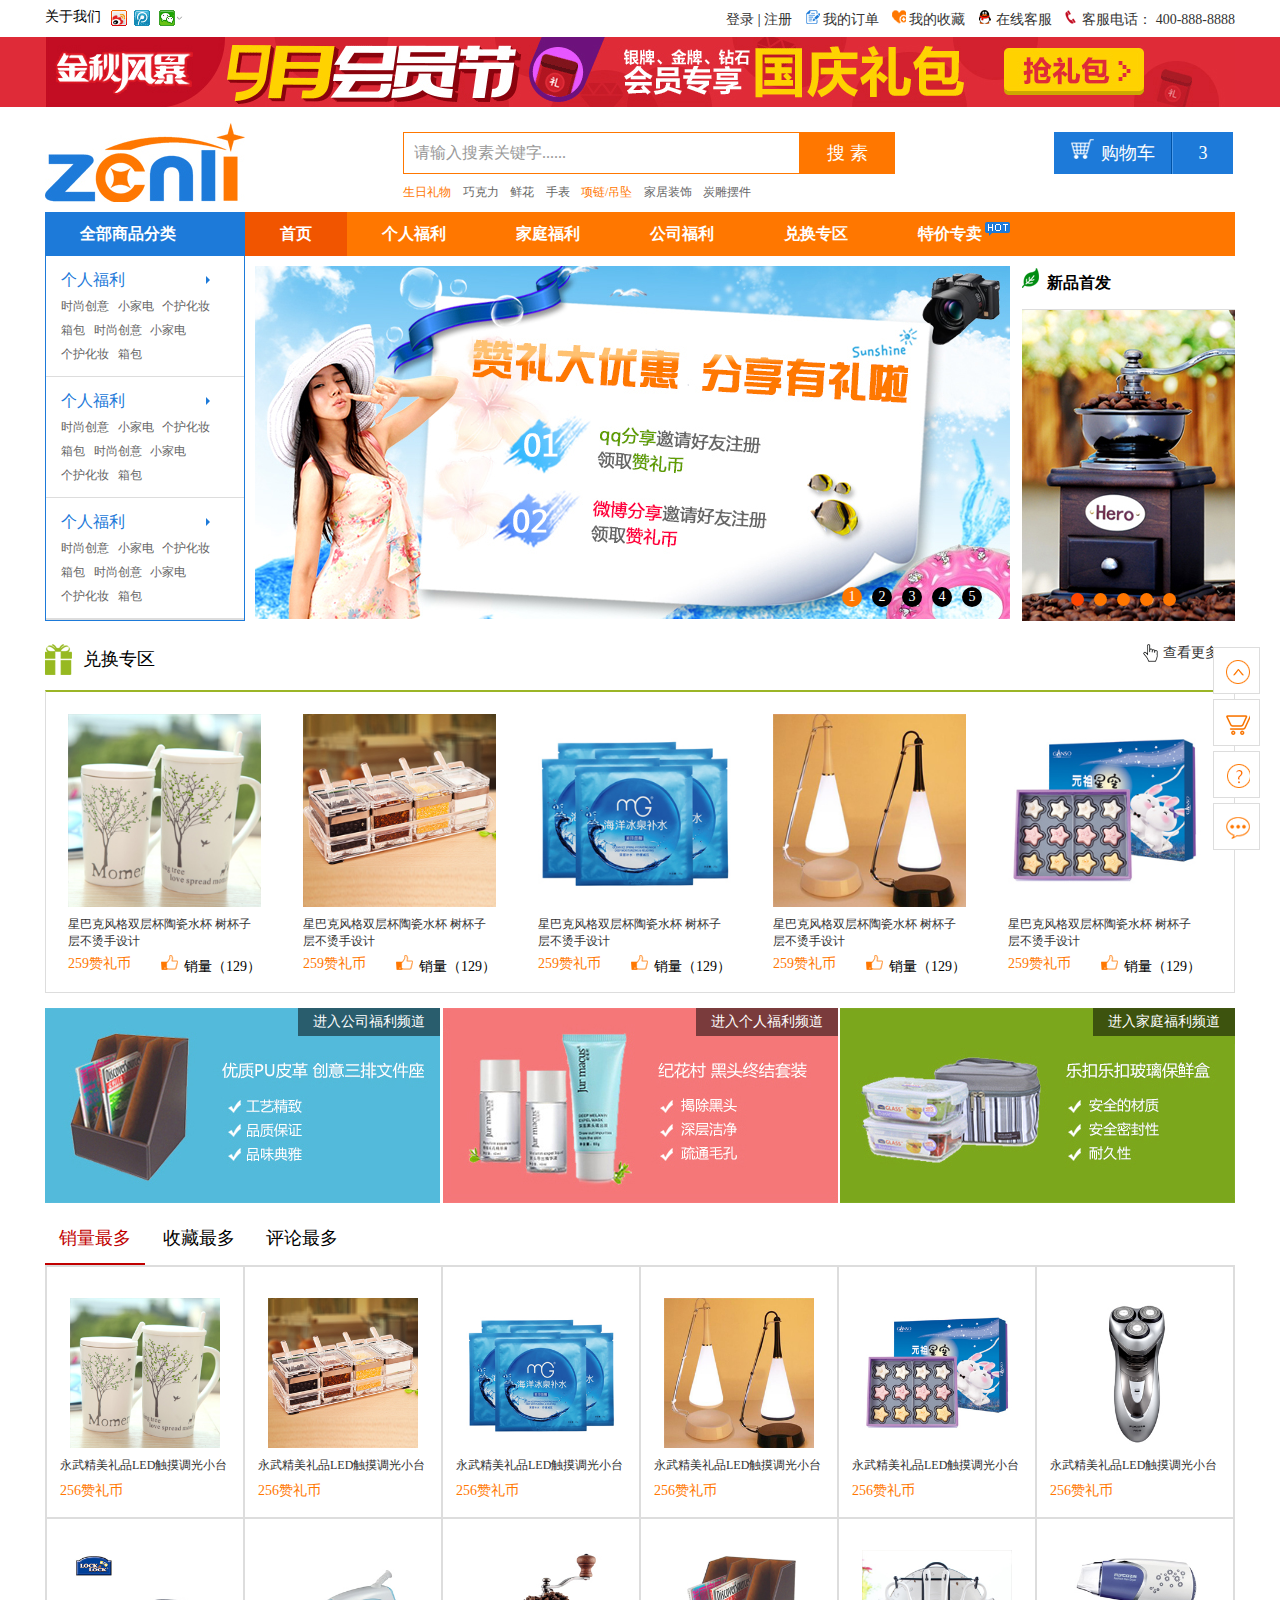
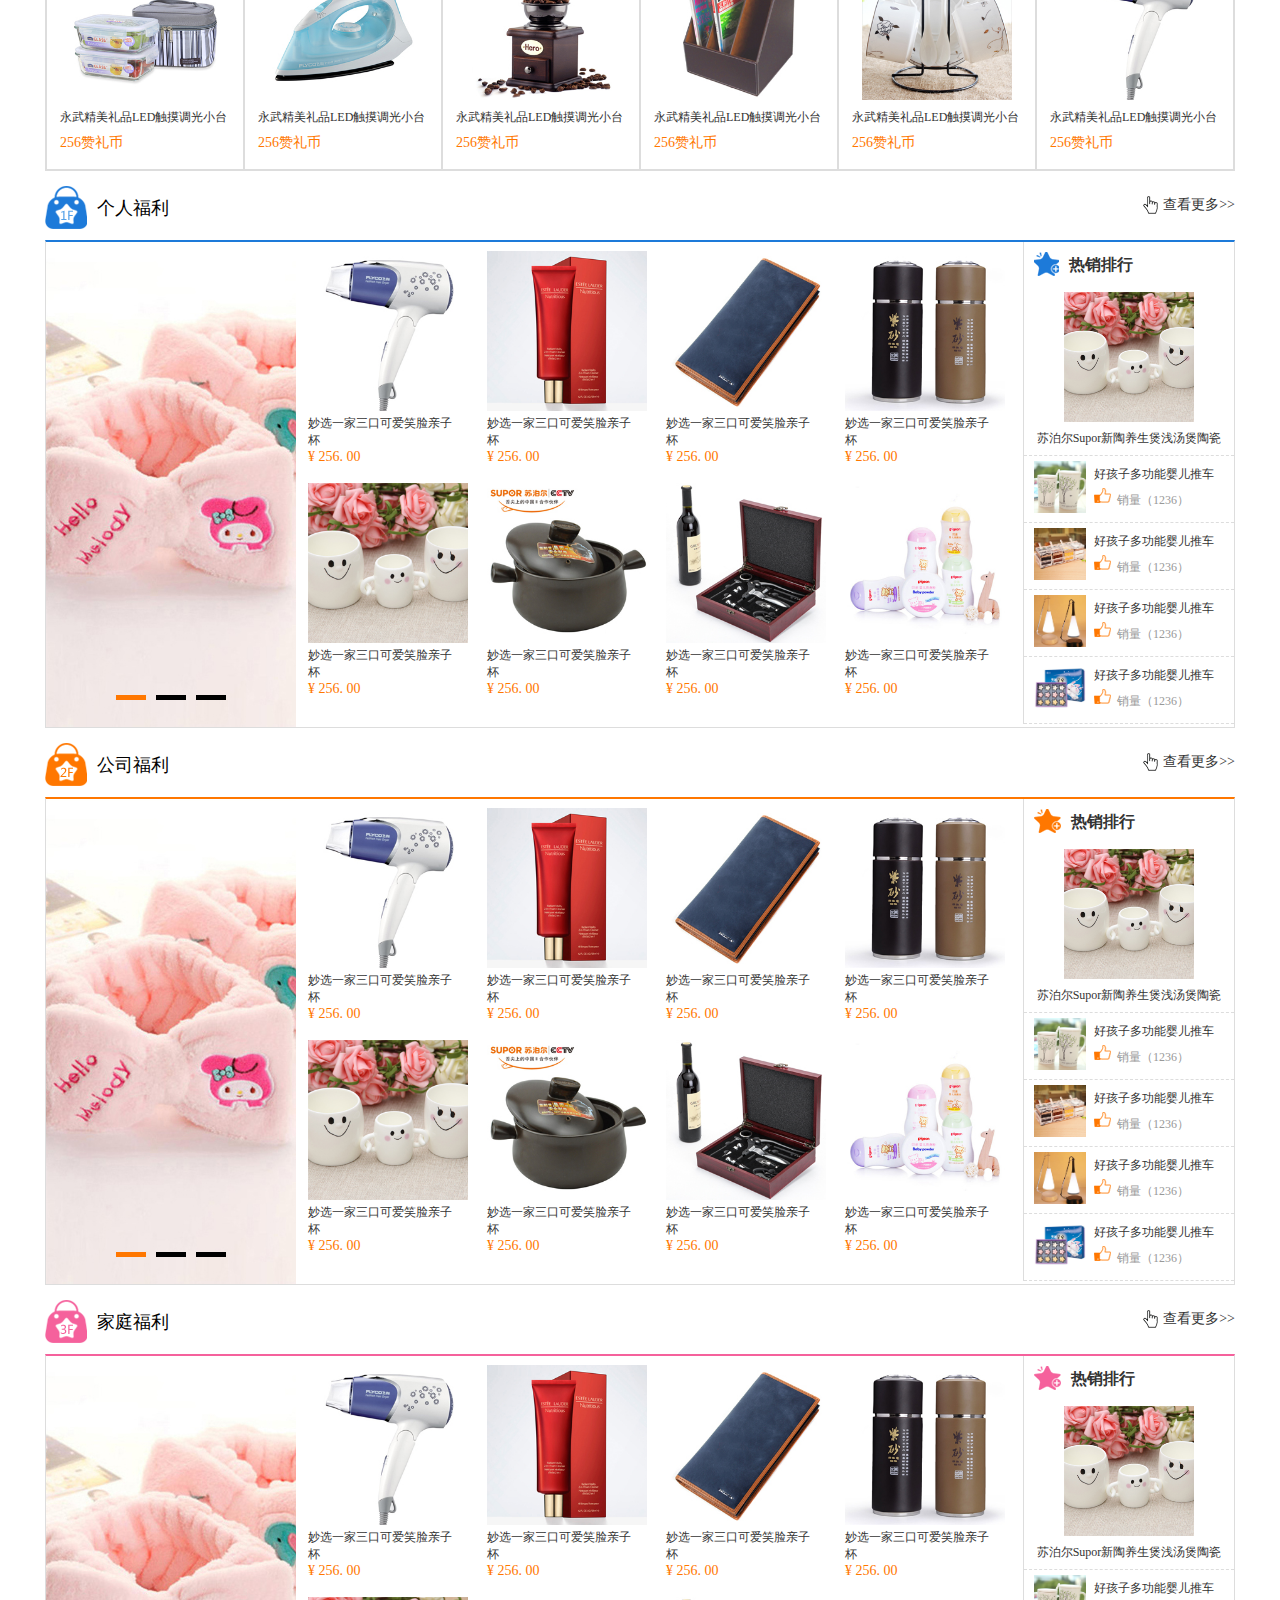
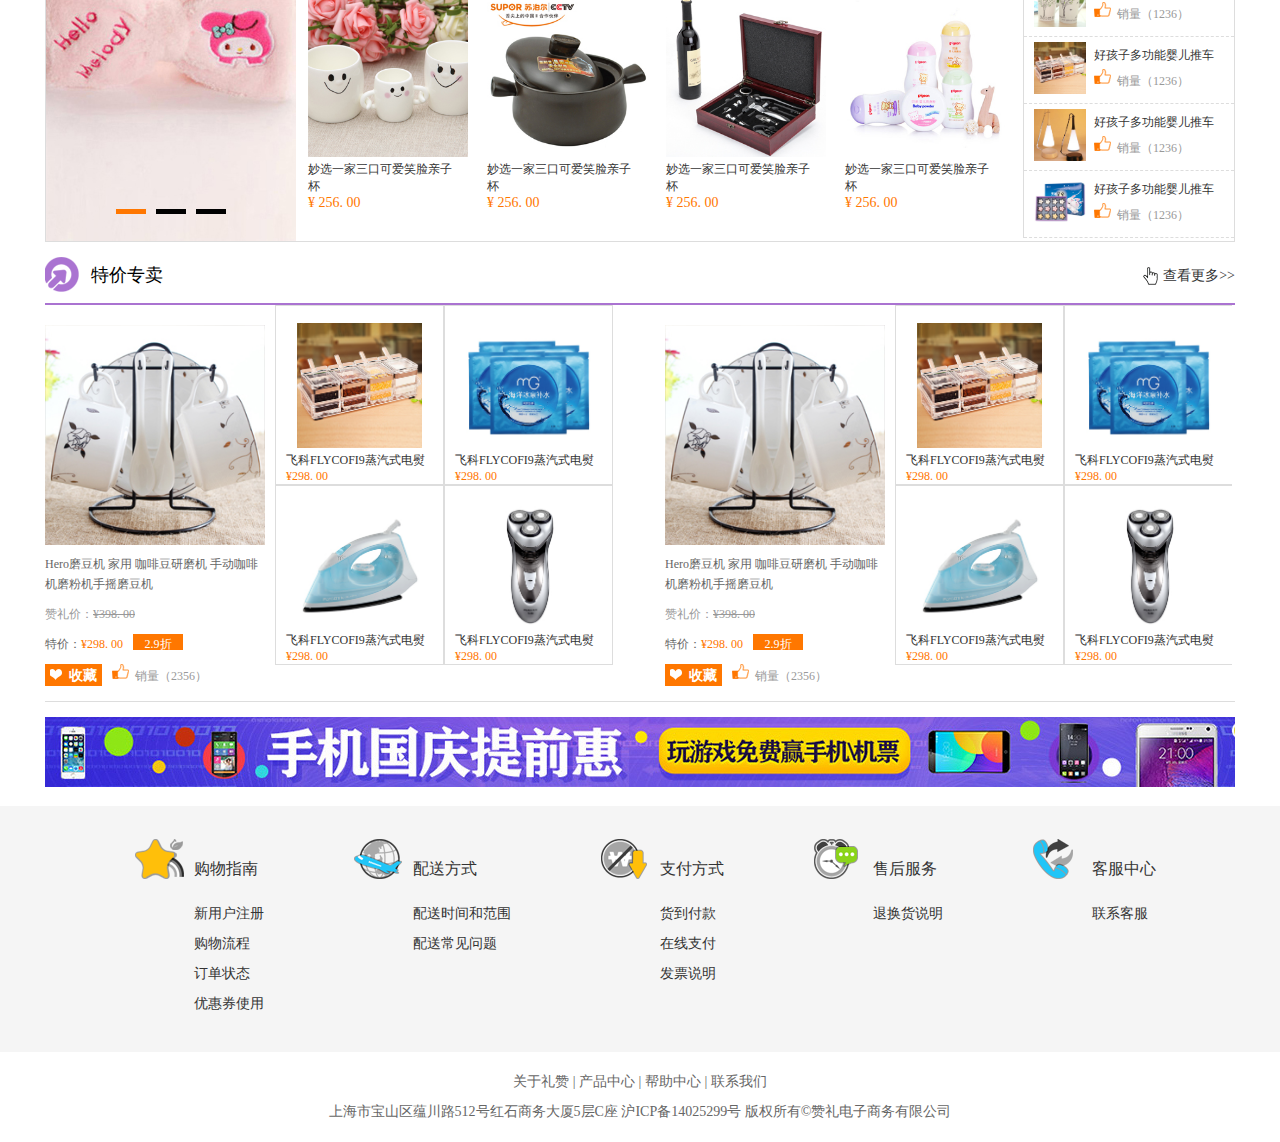
==== commit 78828a92: "添加图片" ====
--- a/index.html
+++ b/index.html
@@ -60,7 +60,7 @@
 						<a href="companyWelfare.html" target="_blank">公司福利</a>
 					</li>
 					<li>
-						<a href="#">兑换专区</a>
+						<a href="change.html" target="_blank">兑换专区</a>
 					</li>
 					<li>
 						<a href="specialPrice.html">特价专卖</a>
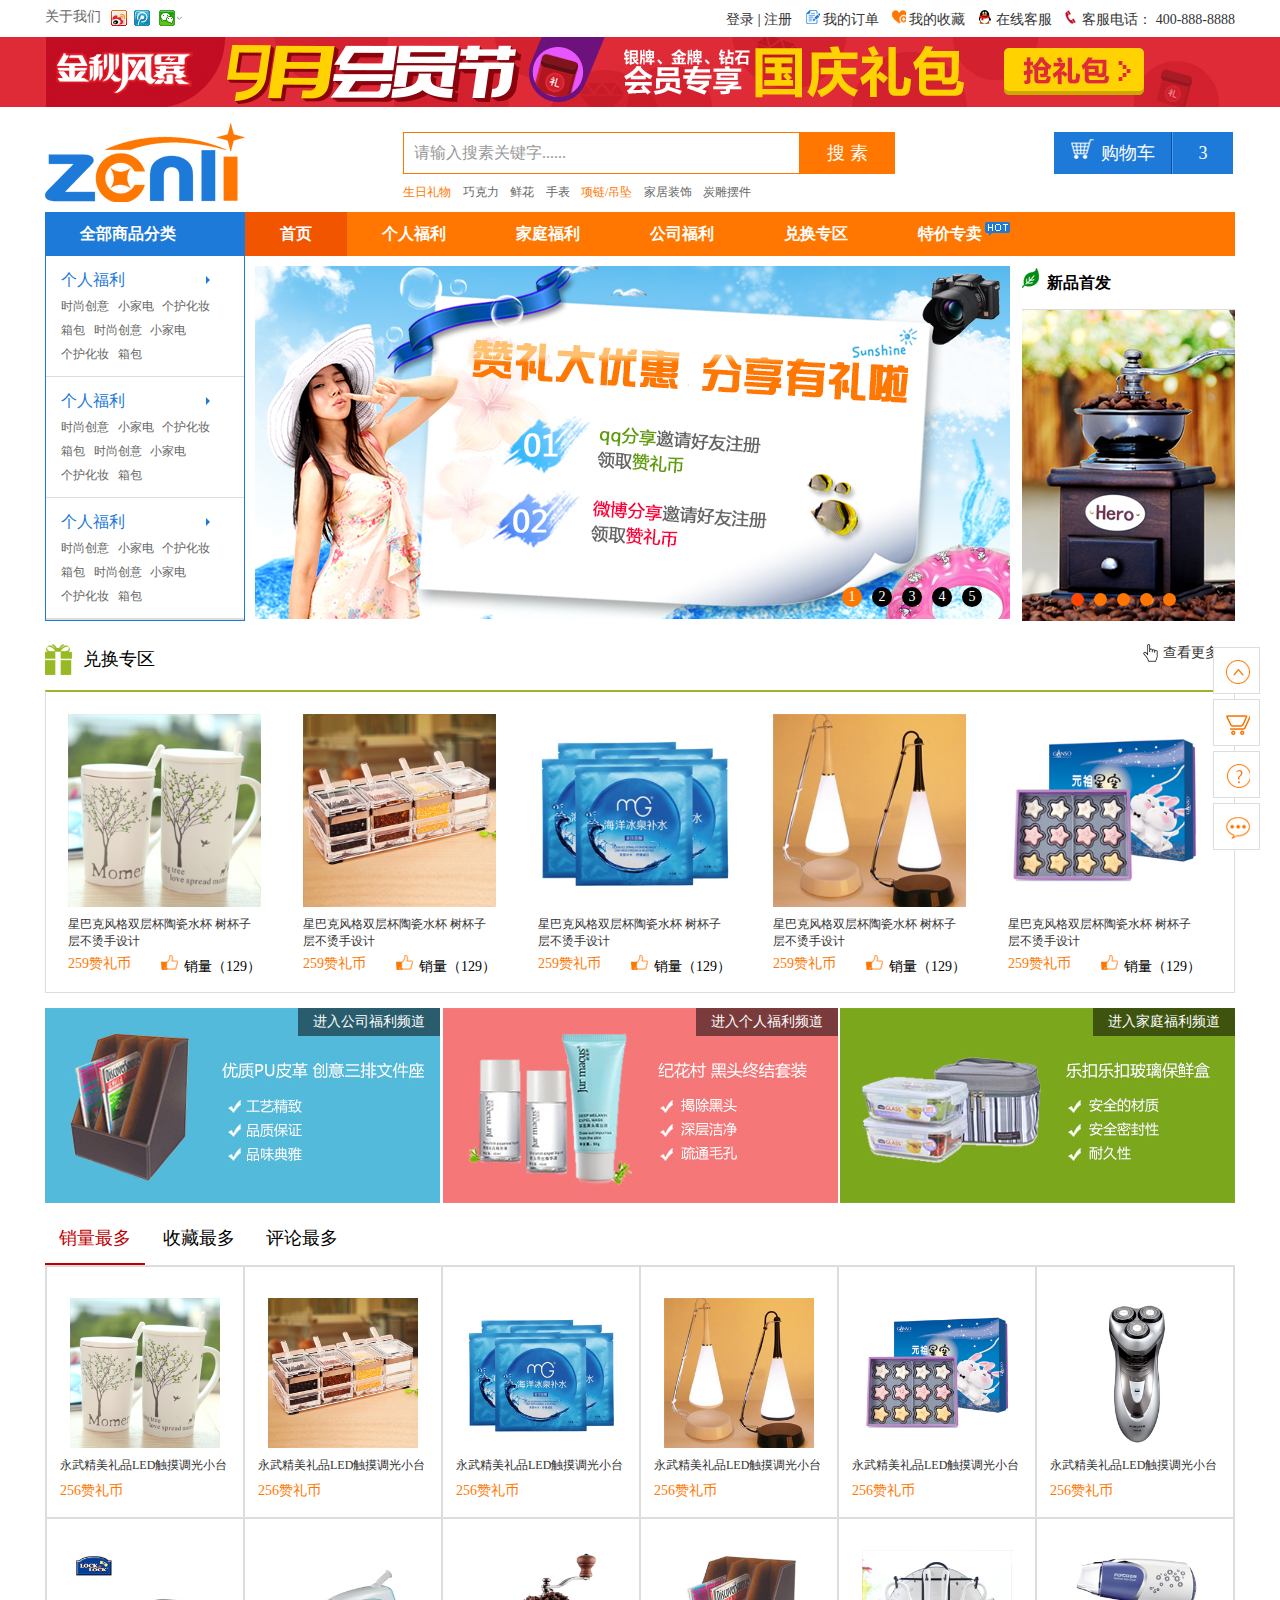
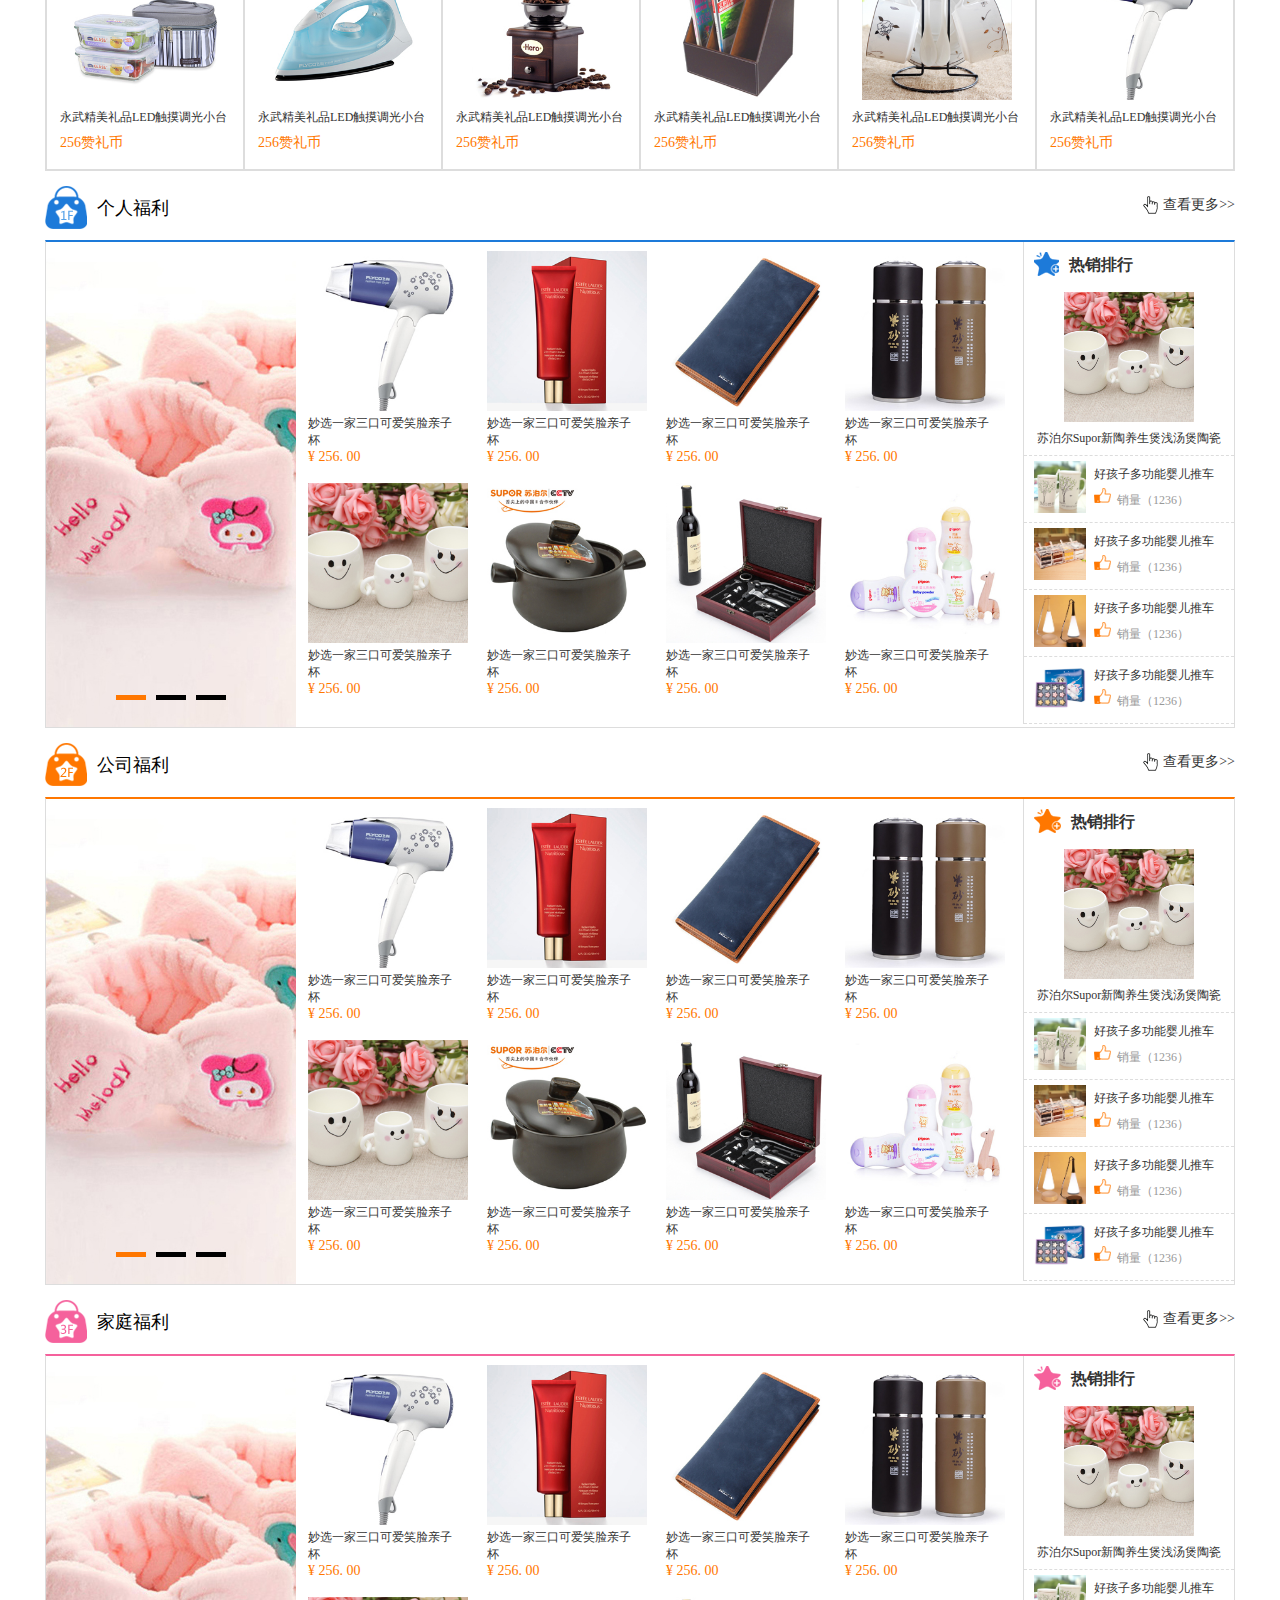
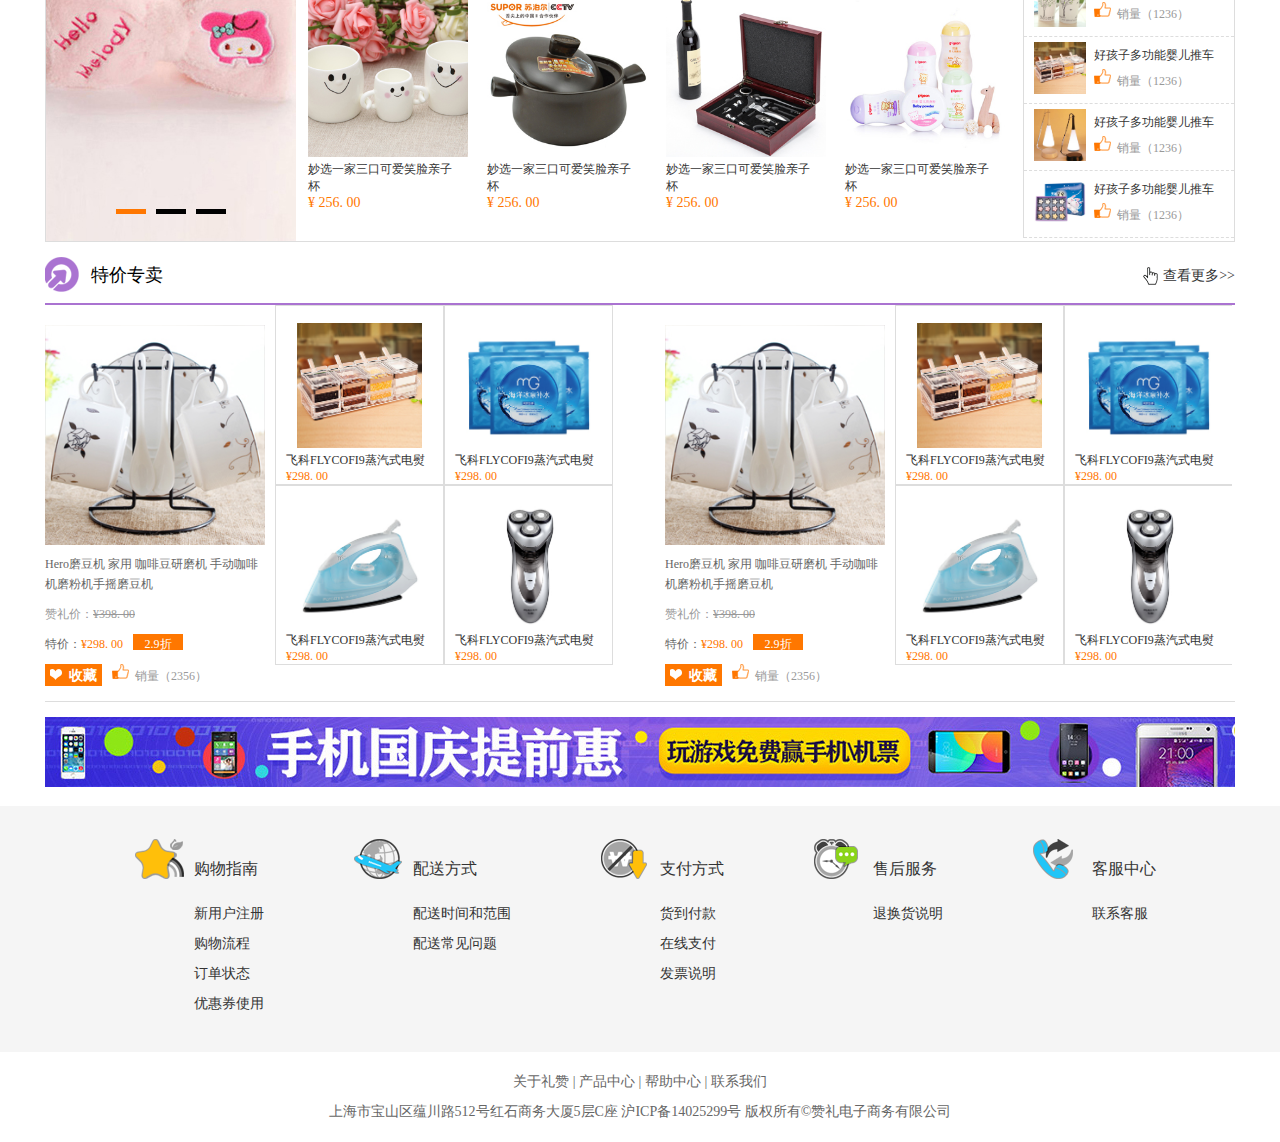
==== commit 6ab77f45: "付款完成" ====
--- a/index.html
+++ b/index.html
@@ -1056,23 +1056,23 @@
 				<div class="clickzuo"></div>
 				<div class="productcon clear">
 					<dl>
-						<dt><a href="#"><img src="img/index_img/product/1.jpg" /></a></dt>
-						<dd>
-							<a href="#">星巴克风格双层杯陶瓷水杯 树杯子层不烫手设计</a>
+						<dt><a href="xiangqing.html"><img src="img/index_img/product/1.jpg" /></a></dt>
+						<dd>
+							<a href="xiangqing.html">星巴克风格双层杯陶瓷水杯 树杯子层不烫手设计</a>
 						</dd>
 						<dd class="clear">
 							<i class="left">259赞礼币</i><span class="right"><strong></strong>销量（129）</span></dd>
 					</dl>
 					<dl>
-						<dt><a href="#"><img src="img/index_img/product/2.jpg" /></a></dt>
-						<dd>
-							<a href="#">星巴克风格双层杯陶瓷水杯 树杯子层不烫手设计</a>
+						<dt><a href="xiangqing.html"><img src="img/index_img/product/2.jpg" /></a></dt>
+						<dd>
+							<a href="xiangqing.html">星巴克风格双层杯陶瓷水杯 树杯子层不烫手设计</a>
 						</dd>
 						<dd class="clear">
 							<i class="left">259赞礼币</i><span class="right"><strong></strong>销量（129）</span></dd>
 					</dl>
 					<dl>
-						<dt><a href="#"><img src="img/index_img/product/3.jpg" /></a></dt>
+						<dt><a href="xiangqing.html"><img src="img/index_img/product/3.jpg" /></a></dt>
 						<dd>
 							<a href="#">星巴克风格双层杯陶瓷水杯 树杯子层不烫手设计</a>
 						</dd>
--- a/css/whole.css
+++ b/css/whole.css
@@ -38,25 +38,63 @@
 .header a:hover{
 	color: red;
 }
+.headerLeft{
+	position: relative;
+}
+.headerLeft:hover .list{
+	display: block;
+}
+.headerLeft .list{
+	position: absolute;
+	top: 16px;
+	left: 0;
+	background-color: #fff;
+	padding: 10px 20px;
+	width: 200px;
+	z-index: 9999;
+	display: none;
+}
+.list>p{
+	line-height: 16px;
+	margin-top: 10px;
+}
+.list>p>a{
+	color: #666;
+	font-size: 12px;
+}
 .headerLeft>p{
 	margin-right: 10px;
 	line-height: 14px;
-}
-.headerLeft>a{
+	color: #666;	
+}
+.headerLeft .list>p.word{
+	font-size: 12px;
+	color: #666;
+	margin-left: 28px;
+}
+.headerLeft>p>img{
+	width: 110px;
+	height: 116px;
+}
+.headerLeft>a,.headerLeft .list>p>span{
 	display: inline-block;
 	width: 18px;
 	height: 16px;
 	margin-right: 5px;
 }
-.headerLeft>a.weibo{	
+.headerLeft>a.weibo,.headerLeft .list>p>span.weibo1{	
 	background: url(../img/index_img/whole.png) no-repeat 0 0;
 }
-.headerLeft>a.tengxun{
+.headerLeft>a.tengxun,.headerLeft .list>p>span.tengxun1{
 	background: url(../img/index_img/whole.png) no-repeat -21px 0;
 }
 .headerLeft>a.weixin{
 	background: url(../img/index_img/whole.png) no-repeat -40px 0;
 	margin-right: 2px;
+}
+.headerLeft .list>p>span.weixin1{
+	background: url(../img/index_img/whole.png) no-repeat -40px 0;
+	margin-right: 10px;
 }
 .headerLeft>span{
 	display: inline-block;
@@ -151,6 +189,7 @@
 	height: 42px;
 	line-height: 42px;
 	margin-top: 10px;
+	position: relative;
 }
 .top .shoppingCart>span{
 	display: inline-block;	
@@ -159,8 +198,7 @@
 	text-align: center;
 	height: 42px;
 	line-height: 42px;
-	cursor: pointer;
-	
+	cursor: pointer;	
 }
 .top .shoppingCart>span.cart_word{
 	width: 117px;
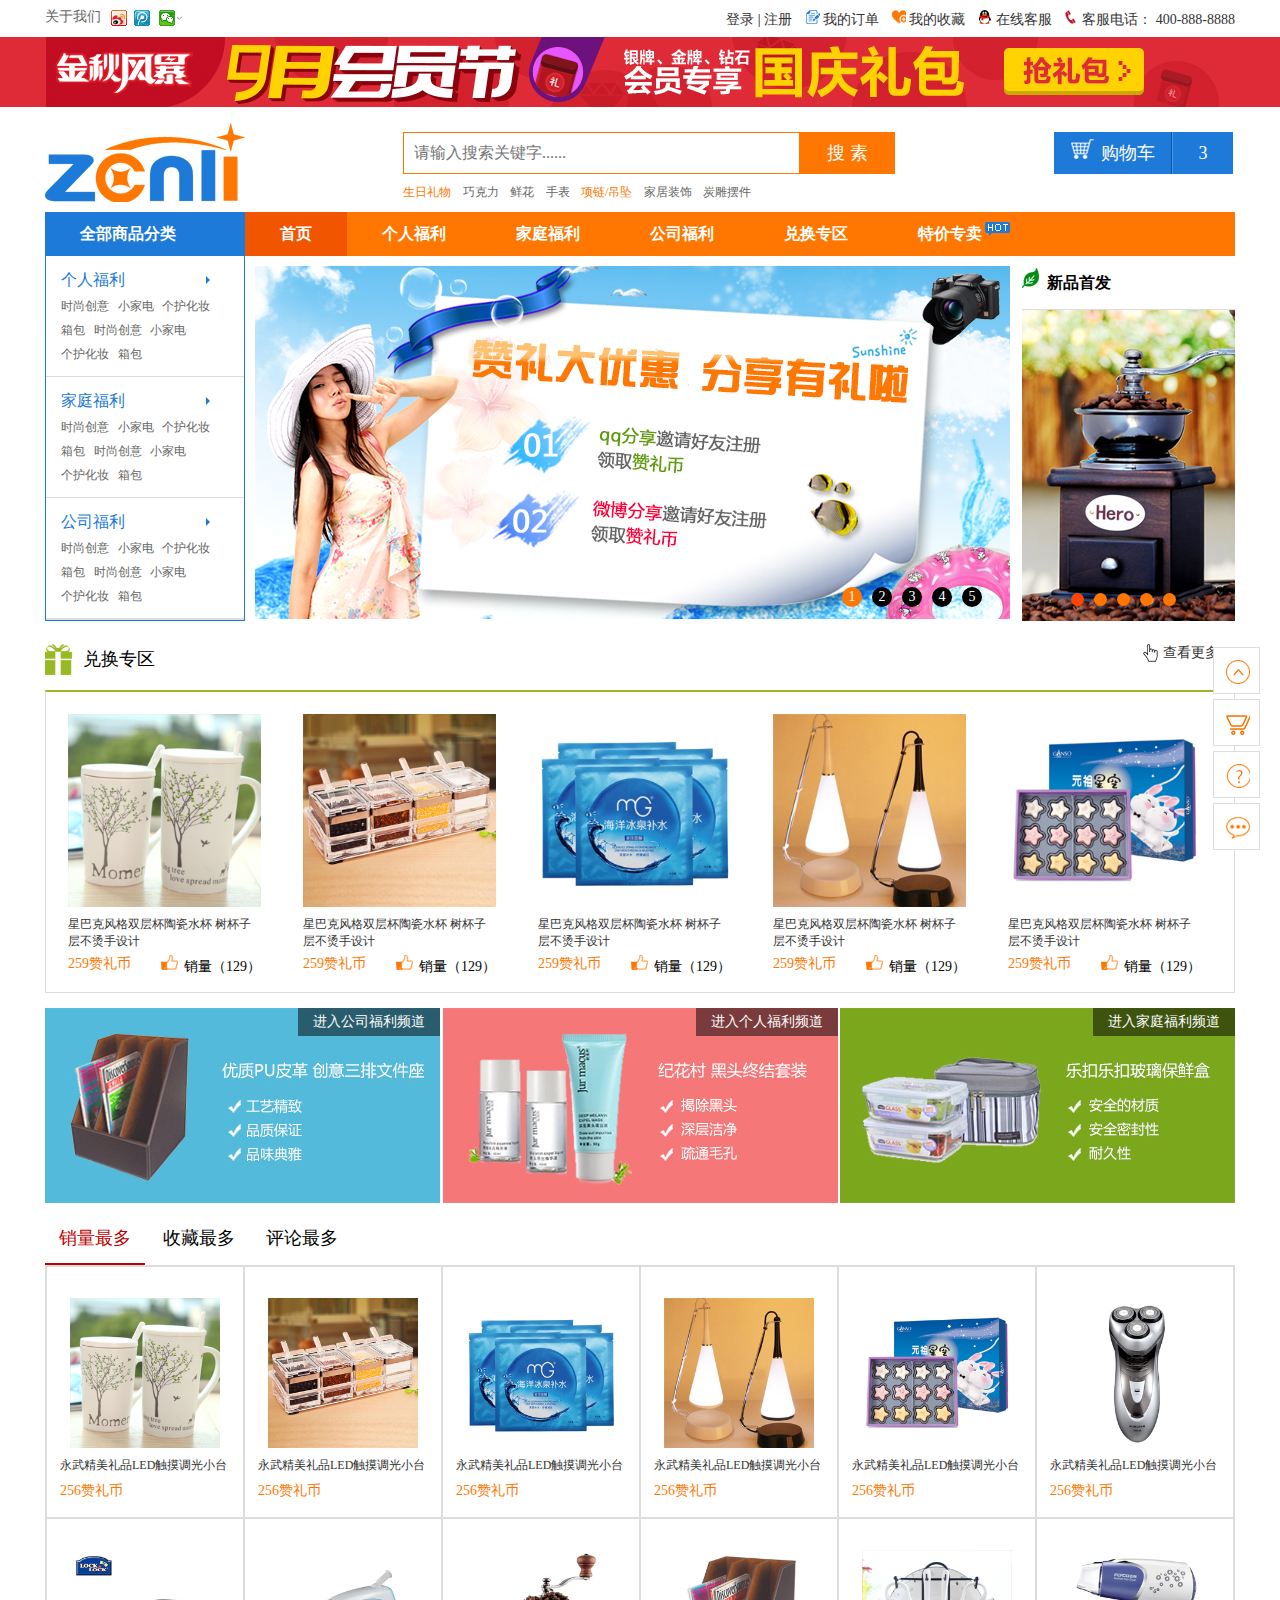
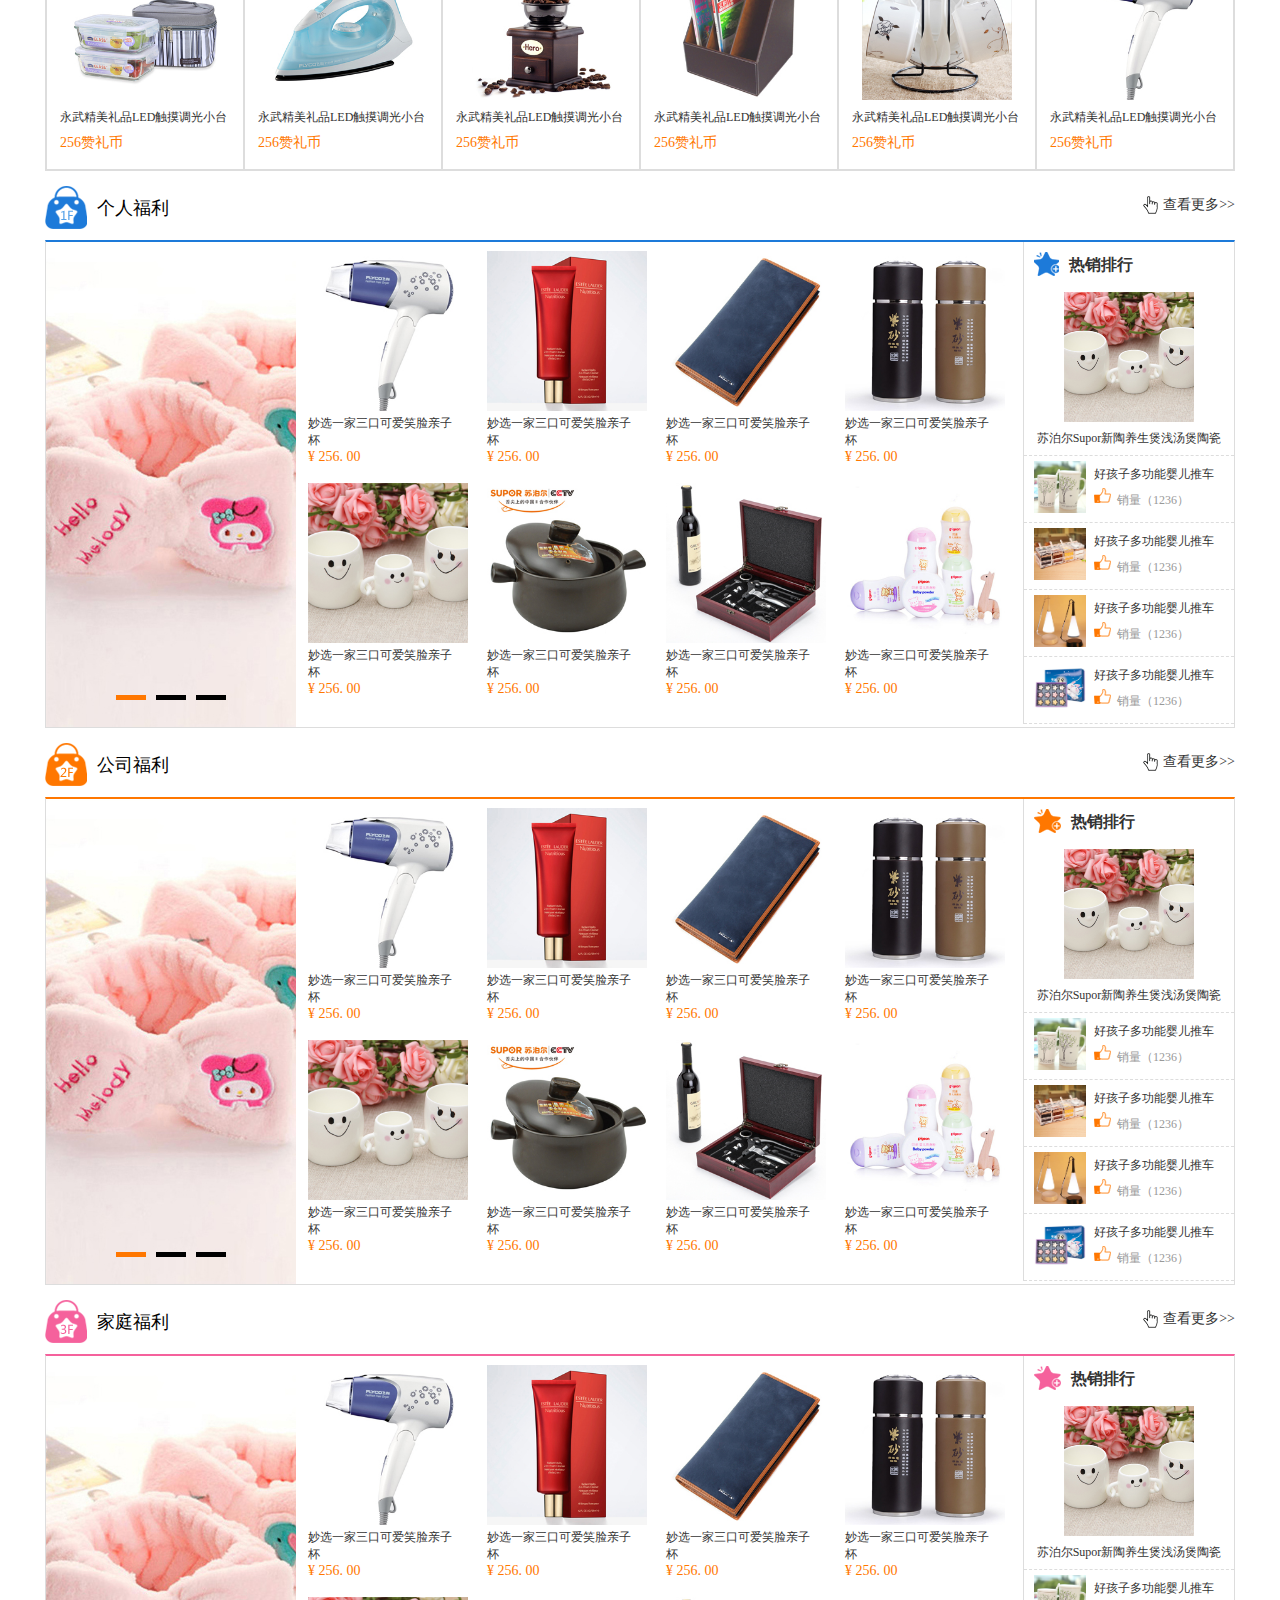
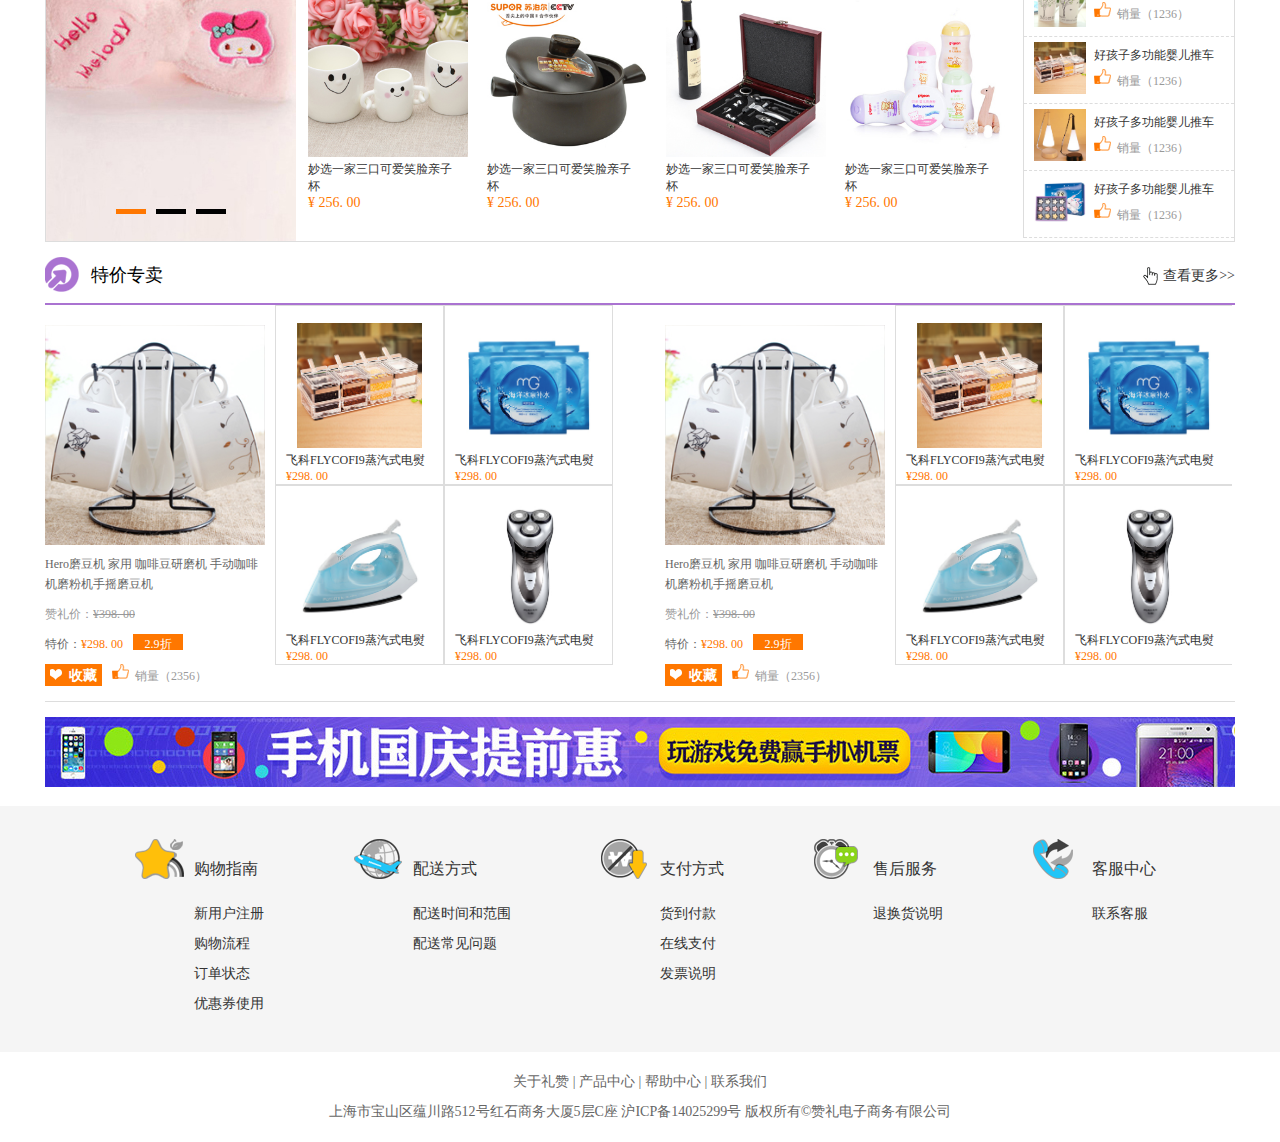
==== commit 93e99711: "登录" ====
--- a/index.html
+++ b/index.html
@@ -22,7 +22,7 @@
 				</div>
 				<div class="search left">
 					<form action="#" method="post" class="search_form clear">
-						<input type="text" value="请输入搜素关键字......" class="left" />
+						<input type="text" placeholder="请输入搜索关键字......" class="left" />
 						<input type="button" value="搜 素" class="left" />
 					</form>
 					<div class="list">
@@ -36,7 +36,7 @@
 					</div>
 				</div>
 				<div class="shoppingCart left">
-					<span class="cart_word"><span class="cart"></span>购物车</span><span class="cart_num">3</span>
+					<a href="shoppingCart.html" target="_blank"><span class="cart_word"><span class="cart"></span>购物车</span><span class="cart_num">3</span></a>
 				</div>
 			</div>
 			<!--top end-->
@@ -75,7 +75,7 @@
 				<div class="sidebar left">
 					<ul class="sidebar_con">
 						<li class="clear">
-							<a href="#" class="left">个人福利<span class="right"></a></span>
+							<a href="personalWefare.html" class="left">个人福利<span class="right"></a></span>
 								<div class="sidebar_list clear">
 									<a href="#">时尚创意</a>
 									<a href="#">小家电</a>
@@ -88,7 +88,7 @@
 								</div>
 						</li>
 						<li class="clear">
-							<a href="#" class="left">个人福利<span class="right"></a></span>
+							<a href="familyWelfare.html" class="left">家庭福利<span class="right"></a></span>
 								<div class="sidebar_list">
 									<a href="#">时尚创意</a>
 									<a href="#">小家电</a>
@@ -101,7 +101,7 @@
 								</div>
 						</li>
 						<li class="clear">
-							<a href="#" class="left">个人福利<span class="right"></a></span>
+							<a href="companyWelfare.html" class="left">公司福利<span class="right"></a></span>
 								<div class="sidebar_list">
 									<a href="#">时尚创意</a>
 									<a href="#">小家电</a>
--- a/css/whole.css
+++ b/css/whole.css
@@ -183,7 +183,8 @@
 .top .search .list>a.current{
 	color: #ff7700;
 }
-.top .shoppingCart{
+.top .shoppingCart>a{
+	display: block;
 	margin-left: 159px;
 	background-color: #1d7ad9;
 	height: 42px;
@@ -191,7 +192,7 @@
 	margin-top: 10px;
 	position: relative;
 }
-.top .shoppingCart>span{
+.top .shoppingCart>a>span{
 	display: inline-block;	
 	font-size: 18px;
 	color: #fff;
@@ -200,18 +201,18 @@
 	line-height: 42px;
 	cursor: pointer;	
 }
-.top .shoppingCart>span.cart_word{
+.top .shoppingCart>a>span.cart_word{
 	width: 117px;
 	border-right:1px solid #0052a5;
 }
-.top .shoppingCart>span.cart_word>span.cart{
+.top .shoppingCart>a>span.cart_word>span.cart{
 	display: inline-block;
 	background: url(../img/index_img/whole.png) no-repeat -185px 0;
 	width: 25px;
 	height: 20px;
 	padding-right: 5px;
 }
-.top .shoppingCart>span.cart_num{
+.top .shoppingCart>a>span.cart_num{
 	border-left:1px solid #4c9beb;
 	width: 60px;
 }
